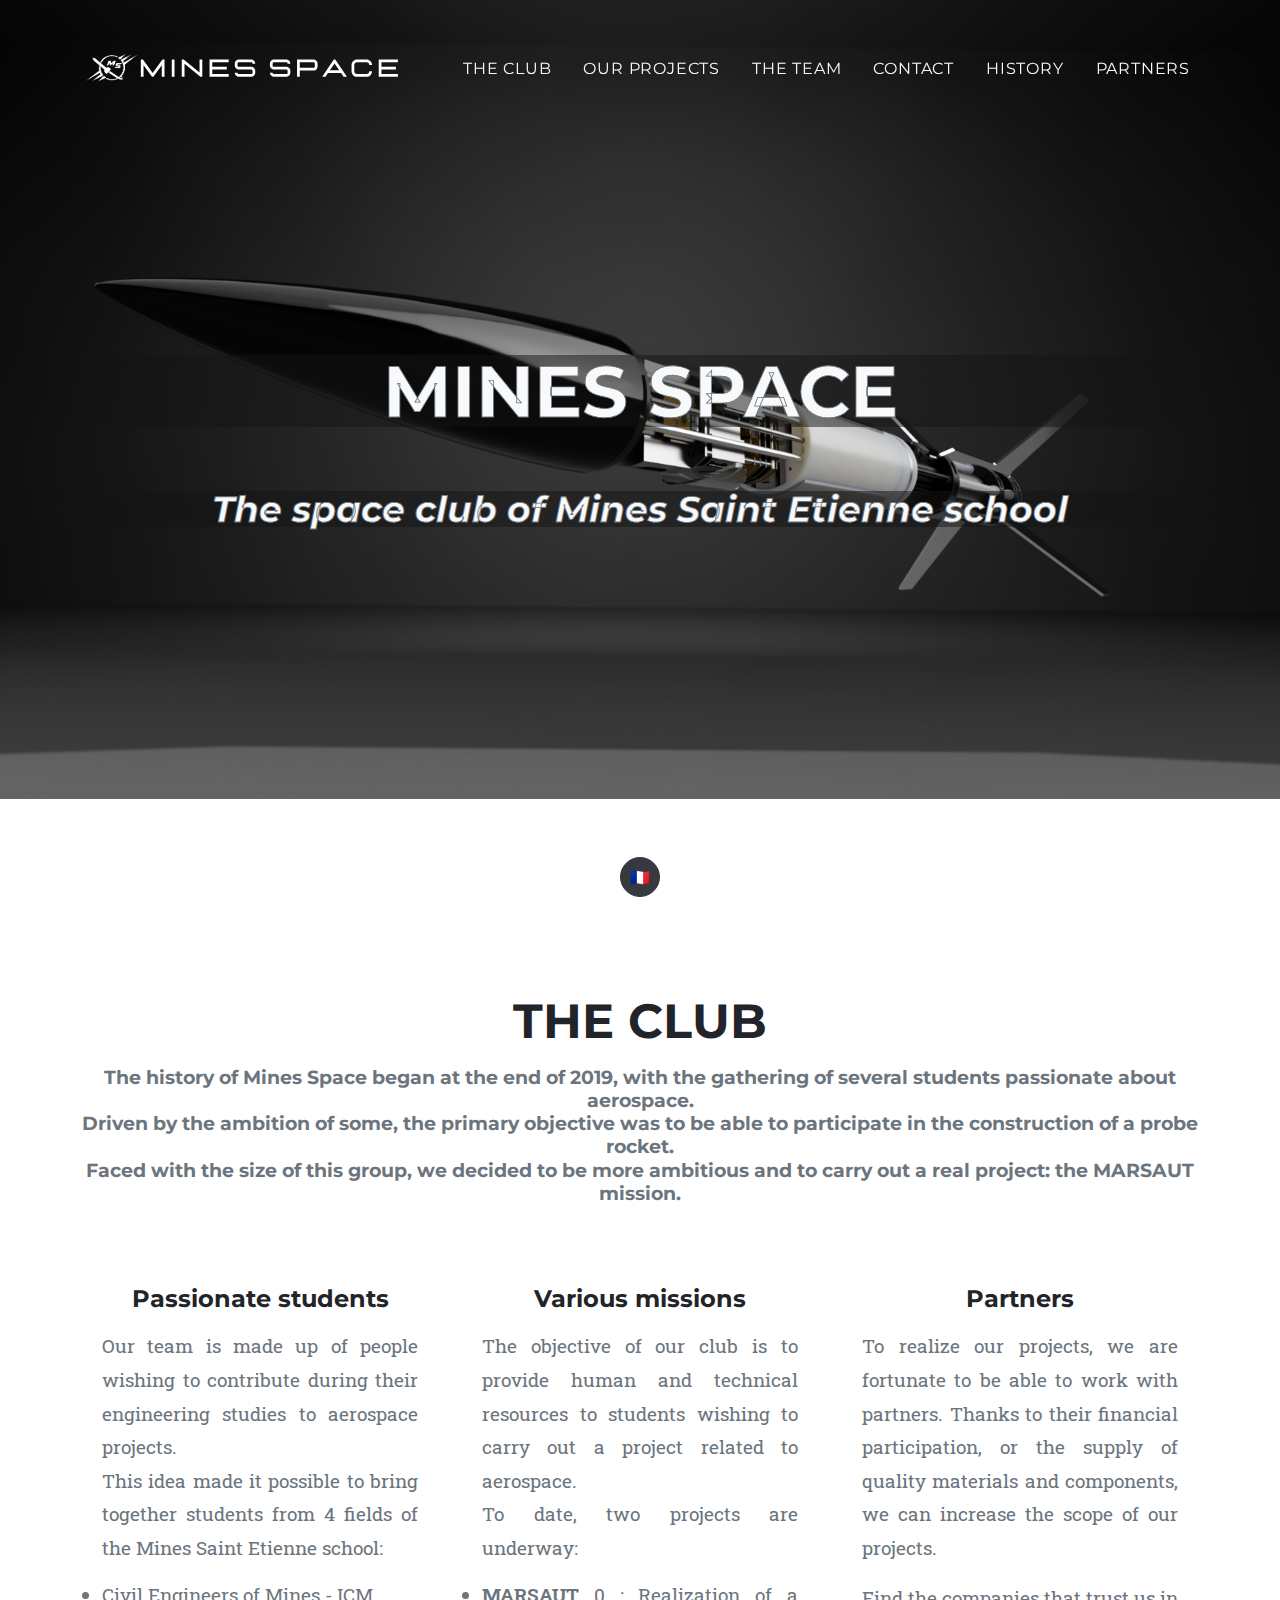
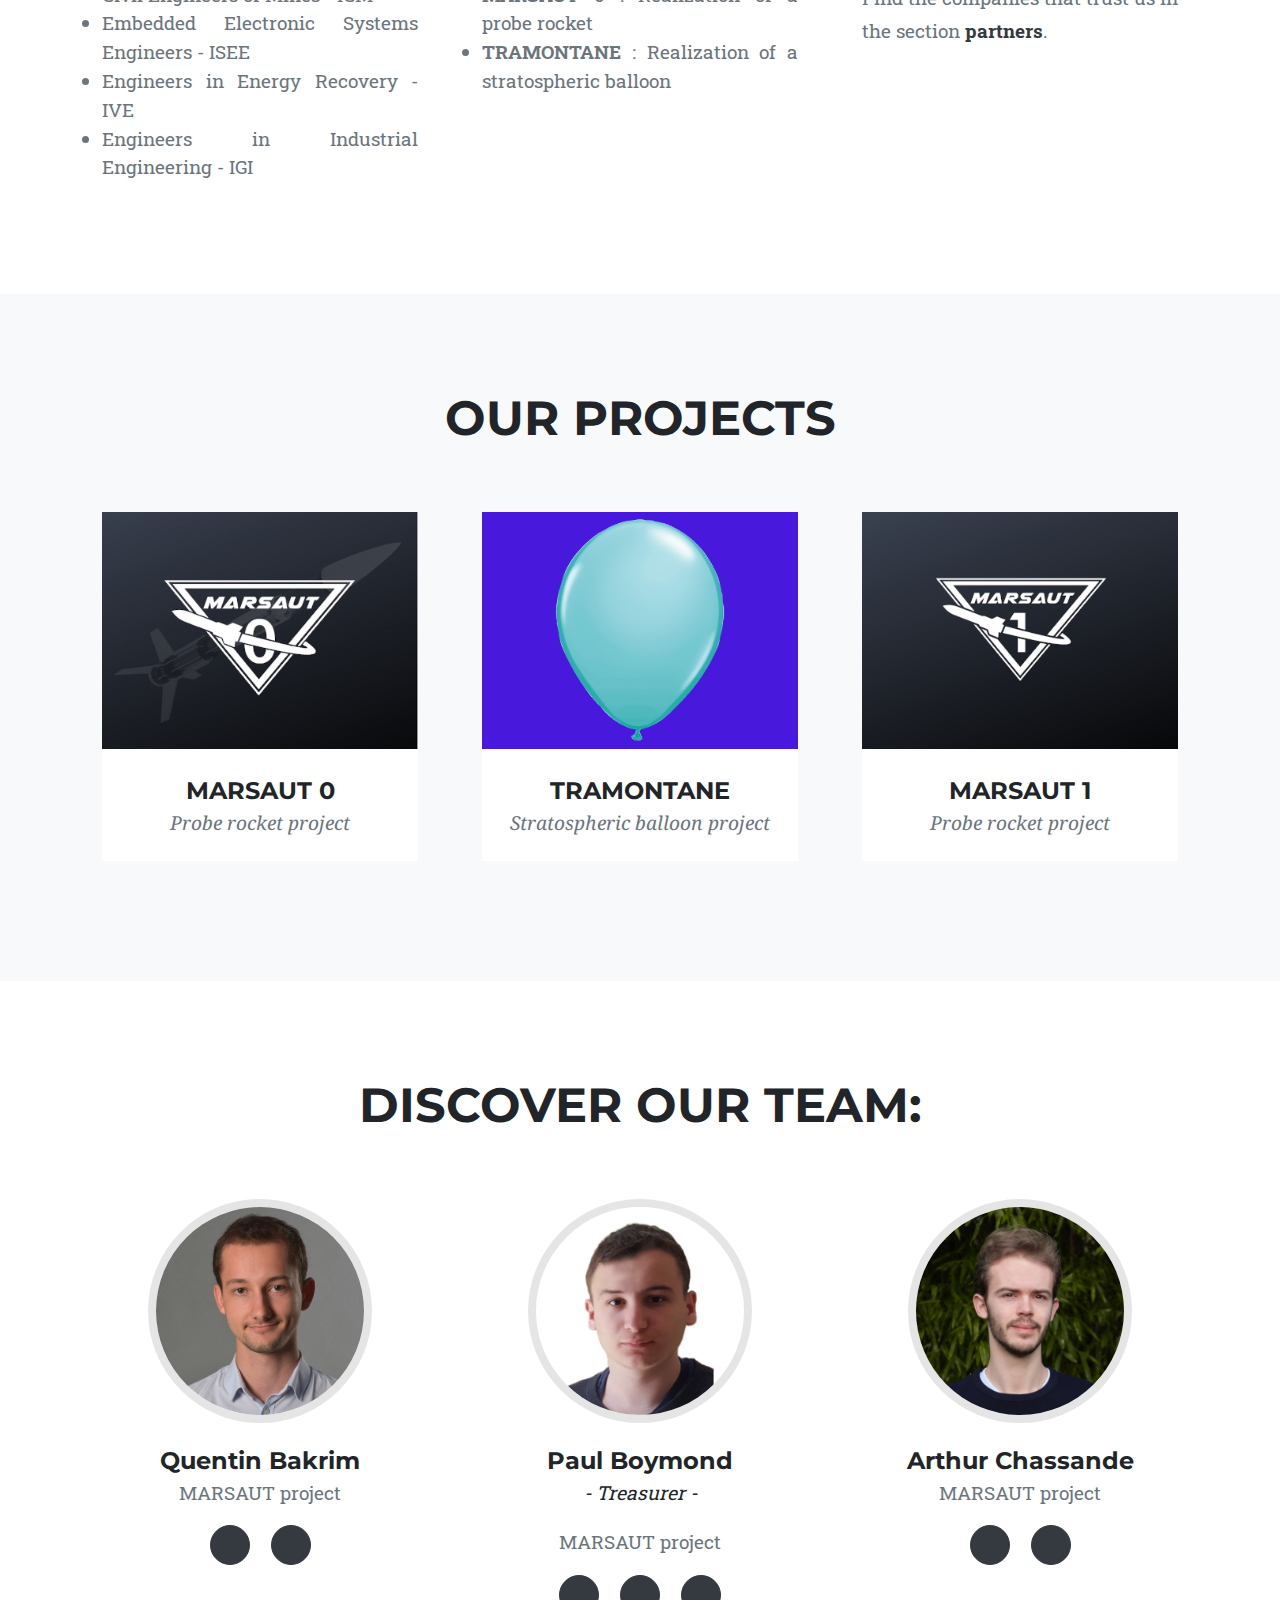
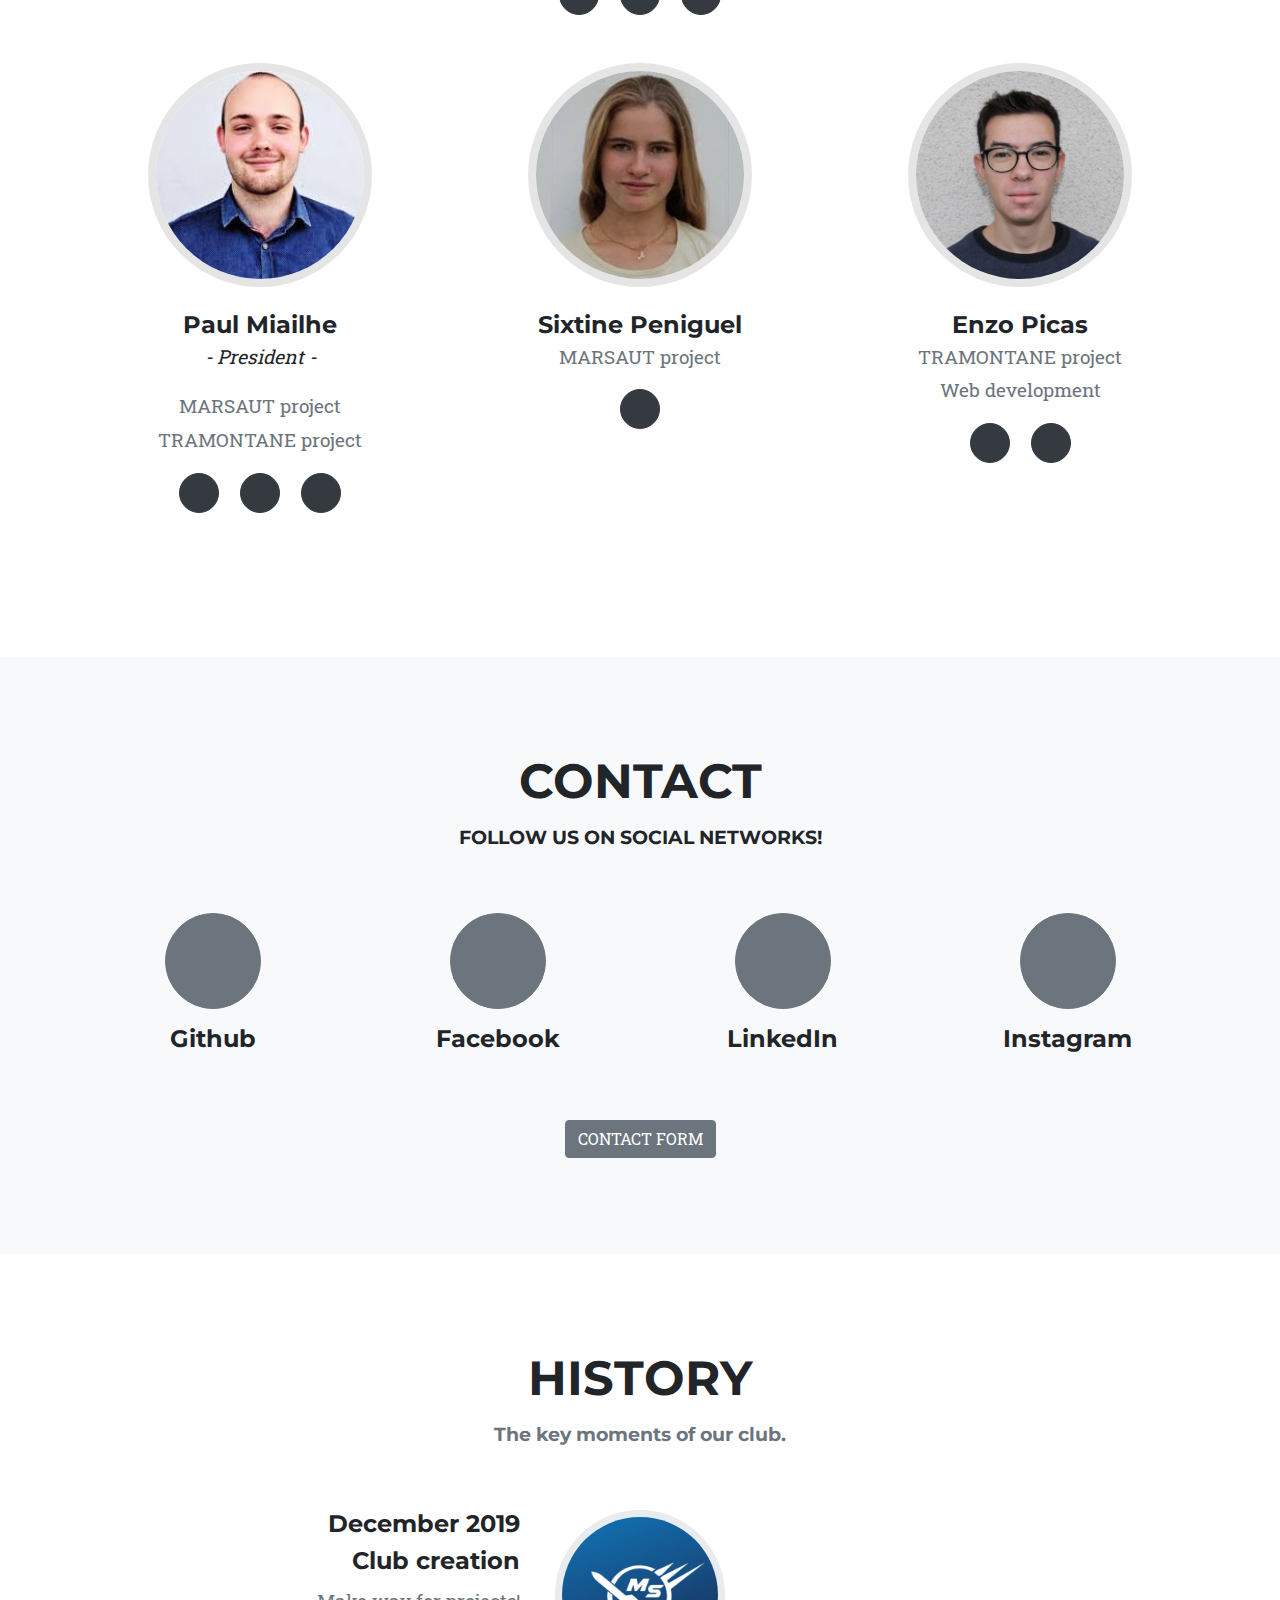
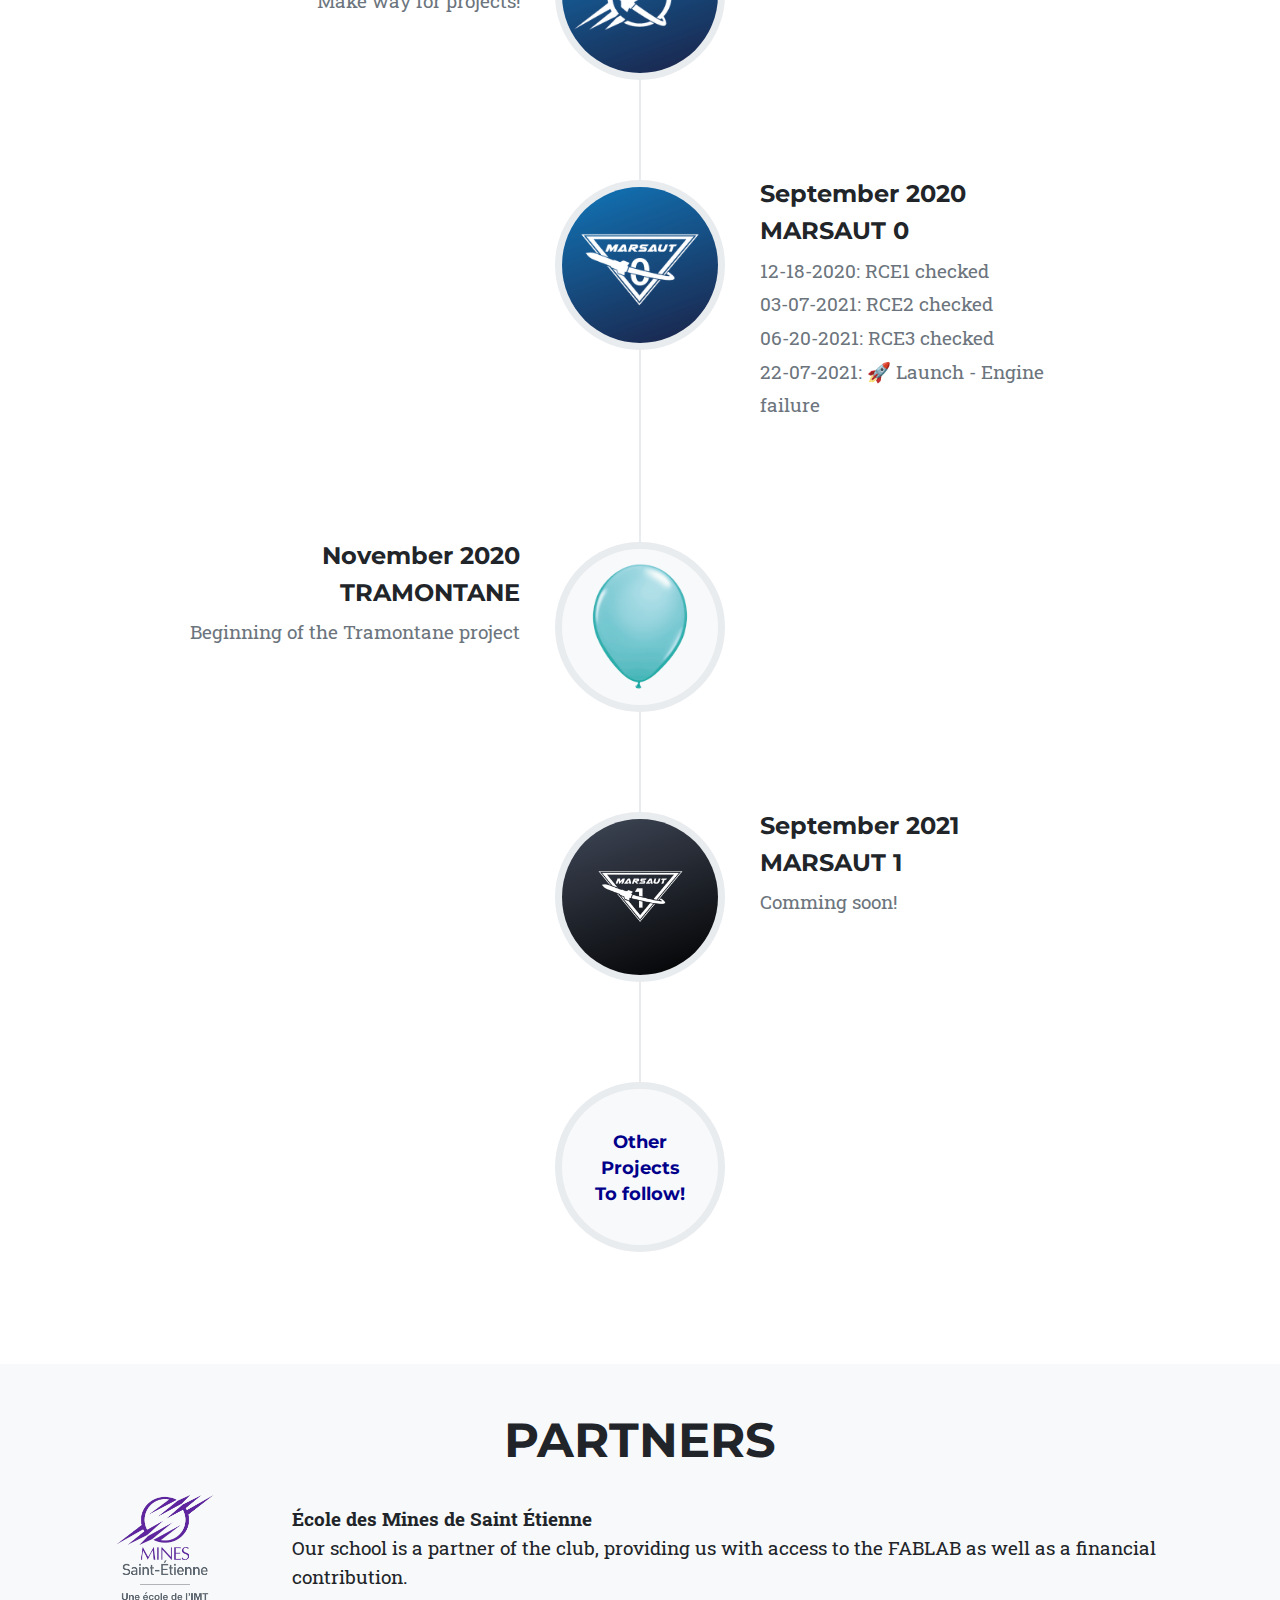
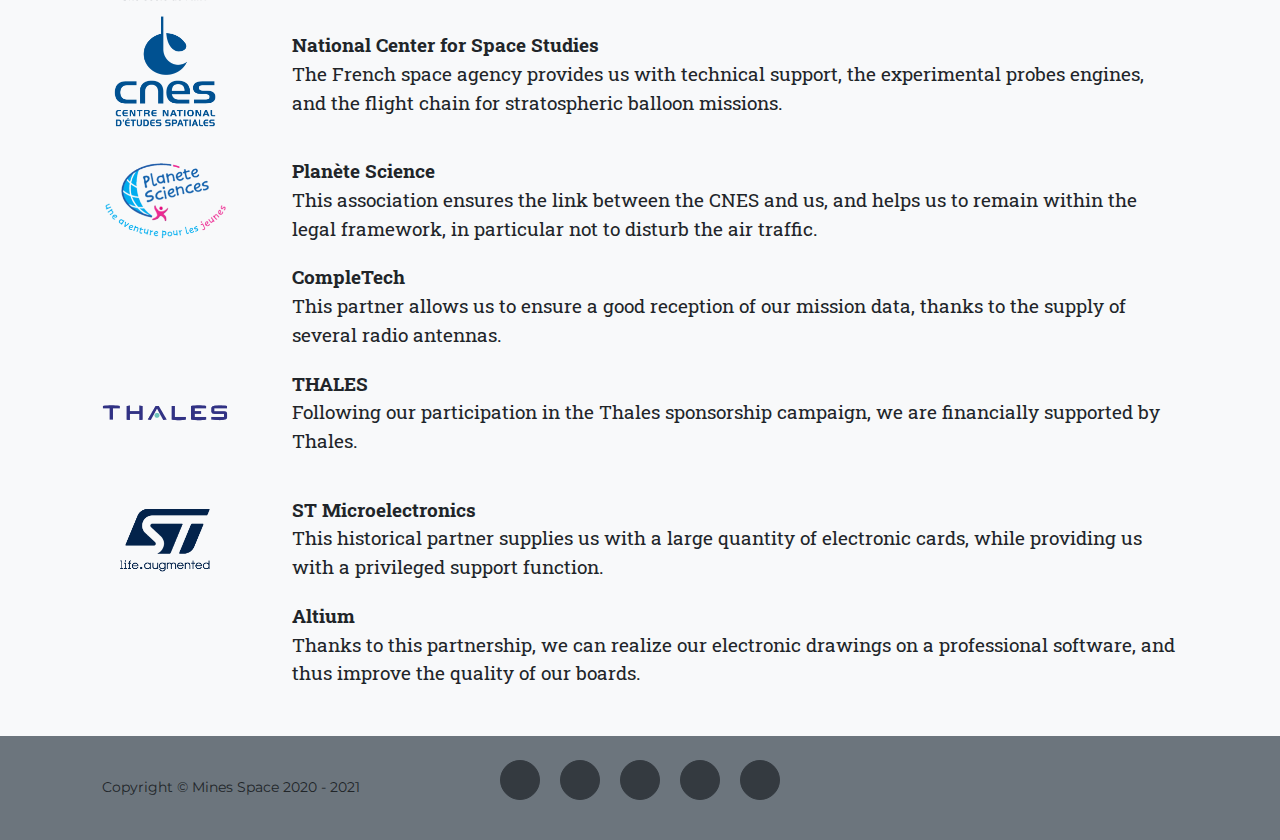
==== en/index.html @ 81c0ecd4 "add ms0 results" ====
<!DOCTYPE html>
<html lang="en">
    <head>
        <meta charset="utf-8" />
        <meta name="viewport" content="width=device-width, initial-scale=1, shrink-to-fit=no" />
        <meta name="description" content="Mines Space - The space club of Mines Saint Etienne school." />
        <meta name="author" content="Mines Space" />
        <meta name="google-site-verification" content="7t-uLKByJ_xhqpCq4-QCEBxVagRk8Dj_m0aSfEMAF_k" />
        <title>Mines Space</title>
        <link rel="icon" type="image/x-icon" href="../assets/img/favicon.ico" />
        <!-- Font Awesome icons (free version)-->
        <script src="https://use.fontawesome.com/releases/v5.15.1/js/all.js" crossorigin="anonymous"></script>
        <!-- Google fonts-->
        <link href="https://fonts.googleapis.com/css?family=Montserrat:400,700" rel="stylesheet" type="text/css" />
        <link href="https://fonts.googleapis.com/css?family=Droid+Serif:400,700,400italic,700italic" rel="stylesheet" type="text/css" />
        <link href="https://fonts.googleapis.com/css?family=Roboto+Slab:400,100,300,700" rel="stylesheet" type="text/css" />
        <!-- Core theme CSS (includes Bootstrap)-->
        <link href="../css/styles.css" rel="stylesheet" />

        <!-- Global site tag (gtag.js) - Google Analytics -->
        <script async src="https://www.googletagmanager.com/gtag/js?id=G-LN1GFX018X"></script>
        <script>
            window.dataLayer = window.dataLayer || [];
            function gtag(){dataLayer.push(arguments);}
            gtag('js', new Date());

            gtag('config', 'G-LN1GFX018X');
        </script>
    </head>
    <body id="index-en">
        <!-- Navigation-->
        <nav class="navbar navbar-expand-lg navbar-dark fixed-top" id="mainNav">
            <div class="container">
                <a class="navbar-brand js-scroll-trigger" href="#index-en"><img src="../assets/img/navbar-logo.svg" alt="" /></a>
                <button class="navbar-toggler navbar-toggler-right" type="button" data-toggle="collapse" data-target="#navbarResponsive" aria-controls="navbarResponsive" aria-expanded="false" aria-label="Toggle navigation">
                    Menu
                    <i class="fas fa-bars ml-1"></i>
                </button>
                <div class="collapse navbar-collapse" id="navbarResponsive">
                    <ul class="navbar-nav text-uppercase ml-auto">
                        <li class="nav-item"><a class="nav-link js-scroll-trigger" href="#club">The club</a></li>
                        <li class="nav-item"><a class="nav-link js-scroll-trigger" href="#portfolio">Our projects</a></li>
                        <li class="nav-item"><a class="nav-link js-scroll-trigger" href="#team">The team</a></li>
                        <li class="nav-item"><a class="nav-link js-scroll-trigger" href="#contact-section">Contact</a></li>
                        <li class="nav-item"><a class="nav-link js-scroll-trigger" href="#history">History</a></li>
                        <li class="nav-item"><a class="nav-link js-scroll-trigger" href="#partner">Partners</a></li>
                    </ul>
                </div>
            </div>
        </nav>
        <!-- Masthead-->
        <header class="masthead">
            <div class="container">
            </br></br></br></br>
                <h1 class="masthead-heading text-uppercase">Mines Space</h1>
                <h2 class="masthead-subheading">The space club of Mines Saint Etienne school</h2>
            </div>
        </header>
        <!-- Swicth language -->
        <div class="container text-muted text-center">
        </br></br>
            <a class="btn btn-dark btn-social mx-2" href="../index.html">🇫🇷</a>
        </div>
        <!-- Club-->
        <section class="page-section" id="club">
            <div class="container">
                <div class="text-center">
                    <h2 class="section-heading text-uppercase">The club</h2>
                    <h3 class="section-subheading text-muted">The history of Mines Space began at the end of 2019, with the gathering of several students passionate about aerospace. </br>Driven by the ambition of some, the primary objective was to be able to participate in the construction of a probe rocket.</br>Faced with the size of this group, we decided to be more ambitious and to carry out a real project: the MARSAUT mission.</h3>
                </div>
                <div class="row text-center">
                    <div class="col-md-4">
                        <span class="fa-stack fa-4x">
                            <i class="fas fa-circle fa-stack-2x text-primary"></i>
                            <i class="fas fa-graduation-cap fa-stack-1x fa-inverse"></i>
                        </span>
                        <h4 class="my-3">Passionate students</h4>
                        <p class="text-muted-justify">
                            Our team is made up of people wishing to contribute during their engineering studies to aerospace projects.</br>This idea made it possible to bring together students from 4 fields of the Mines Saint Etienne school:
                            <li class="text-muted-justify">Civil Engineers of Mines - ICM</li>
                            <li class="text-muted-justify">Embedded Electronic Systems Engineers - ISEE</li>
                            <li class="text-muted-justify">Engineers in Energy Recovery - IVE</li>
                            <li class="text-muted-justify">Engineers in Industrial Engineering - IGI</li>
                        </p>
                    </div>
                    <div class="col-md-4">
                        <span class="fa-stack fa-4x">
                            <i class="fas fa-circle fa-stack-2x text-primary"></i>
                            <i class="fas fa-lightbulb fa-stack-1x fa-inverse"></i>
                        </span>
                        <h4 class="my-3">Various missions</h4>
                        <p class="text-muted-justify">
                            The objective of our club is to provide human and technical resources to students wishing to carry out a project related to aerospace.</br>To date, two projects are underway:
                            <li class="text-muted-justify"><strong>MARSAUT</strong> 0 : Realization of a probe rocket</li>
                            <li class="text-muted-justify"><strong>TRAMONTANE</strong> : Realization of a stratospheric balloon</li>
                        </p>
                    </div>
                    <div class="col-md-4">
                        <span class="fa-stack fa-4x">
                            <i class="fas fa-circle fa-stack-2x text-primary"></i>
                            <i class="fas fa-handshake fa-stack-1x fa-inverse"></i>
                        </span>
                        <h4 class="my-3">Partners</h4>
                        <p class="text-muted-justify">
                            To realize our projects, we are fortunate to be able to work with partners. Thanks to their financial participation, or the supply of quality materials and components, we can increase the scope of our projects. </br>
                        </p>
                        <p class="text-muted-justify">
                            Find the companies that trust us in the section <a href="#partner"><b>partners</b></a>.
                        </p>
                    </div>
                </div>
            </div>
        </section>
        <!-- Portfolio Grid-->
        <section class="page-section bg-light" id="portfolio">
            <div class="container">
                <div class="text-center">
                    <h2 class="section-heading text-uppercase">Our projects</h2>
                    <h3 class="section-subheading text-uppercase"></h3>
                </div>
                <div class="row">
                    <div class="col-lg-4 col-sm-12 mb-4">
                        <div class="portfolio-item">
                            <a class="portfolio-link" data-toggle="modal" href="#project-marsaut">
                                <div class="portfolio-hover">
                                    <div class="portfolio-hover-content"><i class="fas fa-plus fa-3x"></i></div>
                                </div>

                                <div>
                                    <img class="img-fluid" src="../assets/img/portfolio/logo-marsaut.png" alt="" />
                                    <i class="fas fa-info-circle fa-3x top-image"></i>
                                </div>
                            </a>
                            <div class="portfolio-caption">
                                <div class="portfolio-caption-heading">MARSAUT 0</div>
                                <div class="portfolio-caption-subheading text-muted">Probe rocket project</div>
                            </div>
                        </div>
                    </div>
                    <div class="col-lg-4 col-sm-12 mb-4">
                        <div class="portfolio-item">
                            <a class="portfolio-link" data-toggle="modal" href="#project-tramontane">
                                <div class="portfolio-hover">
                                    <div class="portfolio-hover-content"><i class="fas fa-plus fa-3x"></i></div>
                                </div>

                                <div>
                                    <img class="img-fluid" src="../assets/img/portfolio/logo-tramontane.png" alt="" />
                                    <i class="fas fa-info-circle fa-3x top-image"></i>
                                </div>
                            </a>
                            <div class="portfolio-caption">
                                <div class="portfolio-caption-heading">TRAMONTANE</div>
                                <div class="portfolio-caption-subheading text-muted">Stratospheric balloon project</div>
                            </div>
                        </div>
                    </div>
                    <div class="col-lg-4 col-sm-12 mb-4">
                        <div class="portfolio-item">
                            <a class="portfolio-link" data-toggle="modal" href="#project-marsaut1">
                                <div class="portfolio-hover">
                                    <div class="portfolio-hover-content"><i class="fas fa-plus fa-3x"></i></div>
                                </div>

                                <div>
                                    <img class="img-fluid" src="../assets/img/portfolio/logo-marsaut1.png" alt="" />
                                    <i class="fas fa-info-circle fa-3x top-image"></i>
                                </div>
                            </a>
                            <div class="portfolio-caption">
                                <div class="portfolio-caption-heading">MARSAUT 1</div>
                                <div class="portfolio-caption-subheading text-muted">Probe rocket project</div>
                            </div>
                        </div>
                    </div>
                </div>
            </div>
        </section>

        <!-- Team-->
        <section class="page-section" id="team">
            <div class="container">
                <div class="text-center">
                    <h2 class="section-heading text-uppercase">Discover our team:</h2>
                    <h3 class="section-subheading text-uppercase"></h3>
                </div>
                <div class="row">
                    <div class="col-lg-4">
                        <div class="team-member">
                            <img class="mx-auto rounded-circle" src="../assets/img/team/quentin.png" alt="" />
                            <h4>Quentin Bakrim</h4>
                            <p class="text-muted">MARSAUT project</p>
                            <a class="btn btn-dark btn-social mx-2" href="https://github.com/QBKM" target="_blank"><i class="fab fa-github"></i></a>
                            <a class="btn btn-dark btn-social mx-2" href="https://www.linkedin.com/in/quentin-bakrim/" target="_blank"><i class="fab fa-linkedin-in"></i></a>
                        </div>
                    </div>
                    <div class="col-lg-4">
                        <div class="team-member">
                            <img class="mx-auto rounded-circle" src="../assets/img/team/paulb.png" alt="" />
                            <h4>Paul Boymond</h4>
                            <p class="text-mutded">
                                <i>- Treasurer -</i>
                            </p>
                            <p class="text-muted">MARSAUT project</p>
                            <a class="btn btn-dark btn-social mx-2" href="https://github.com/Dev-pab" target="_blank"><i class="fab fa-github"></i></a>
                            <a class="btn btn-dark btn-social mx-2" href="https://grabcad.com/paul.boymond-1" target="_blank"><i class="fas fa-cube"></i></a>
                            <a class="btn btn-dark btn-social mx-2" href="https://www.linkedin.com/in/paul-boymond-a4a701195/" target="_blank"><i class="fab fa-linkedin-in"></i></a>
                        </div>
                    </div>
                    <div class="col-lg-4">
                        <div class="team-member">
                            <img class="mx-auto rounded-circle" src="../assets/img/team/arthur.png" alt="" />
                            <h4>Arthur Chassande</h4>
                            <p class="text-muted">MARSAUT project</p>
                            <a class="btn btn-dark btn-social mx-2" href="https://github.com/ArthurCHASSANDE" target="_blank"><i class="fab fa-github"></i></a>
                            <a class="btn btn-dark btn-social mx-2" href="https://www.linkedin.com/in/arthur-chassande-a1a009173/" target="_blank"><i class="fab fa-linkedin-in"></i></a>
                        </div>
                    </div>
                    <div class="col-lg-4">
                        <div class="team-member">
                            <img class="mx-auto rounded-circle" src="../assets/img/team/paulm.png" alt="" />
                            <h4>Paul Miailhe</h4>
                            <p class="text-mutded">
                                <i>- President -</i>
                            </p>
                            <p class="text-muted">MARSAUT project</br>TRAMONTANE project</p>
                            <a class="btn btn-dark btn-social mx-2" href="https://github.com/axpaul" target="_blank"><i class="fab fa-github"></i></a>
                            <a class="btn btn-dark btn-social mx-2" href="https://grabcad.com/paul.miailhe-1" target="_blank"><i class="fas fa-cube"></i></a>
                            <a class="btn btn-dark btn-social mx-2" href="https://www.linkedin.com/in/paul-miailhe-741272156/" target="_blank"><i class="fab fa-linkedin-in"></i></a>
                        </div>
                    </div>
                    <div class="col-lg-4">
                        <div class="team-member">
                            <img class="mx-auto rounded-circle" src="../assets/img/team/sixtine.png" alt="" />
                            <h4>Sixtine Peniguel</h4>
                            <p class="text-muted">MARSAUT project</p>
                            <a class="btn btn-dark btn-social mx-2" href="https://www.linkedin.com/in/sixtine-peniguel-b60452170/" target="_blank"><i class="fab fa-linkedin-in"></i></a>
                        </div>
                    </div>
                    <div class="col-lg-4">
                        <div class="team-member">
                            <img class="mx-auto rounded-circle" src="../assets/img/team/enzo.png" alt="" />
                            <h4>Enzo Picas</h4>
                            <p class="text-muted">TRAMONTANE project</br>Web development</p>
                            <a class="btn btn-dark btn-social mx-2" href="https://github.com/enzopicas" target="_blank"><i class="fab fa-github"></i></a>
                            <a class="btn btn-dark btn-social mx-2" href="https://www.linkedin.com/in/enzo-picas/" target="_blank"><i class="fab fa-linkedin-in"></i></a>
                        </div>
                    </div>
                </div>
            </div>
        </section>

        <!-- Contact-->
        <section class="page-section bg-light" id="contact-section">
            <div class="container">
                <div class="text-center">
                    <h2 class="section-heading text-uppercase">Contact</h2>
                    <h3 class="section-subheading text-uppercase">Follow us on social networks!</h3>
                </div>

                <div class="row text-center">
                    <div class="col-md-3">
                        <a class="btn btn-primary btn-social-body" href="https://github.com/MinesSpace" target="_blank"><i class="fab fa-github"></i></a>
                        <h4 class="my-3">Github</h4>
                    </div>
                    <div class="col-md-3">
                        <a class="btn btn-primary btn-social-body" href="https://www.facebook.com/MinesSpace" target="_blank"><i class="fab fa-facebook-f"></i></a>
                        <h4 class="my-3">Facebook</h4>
                    </div>
                    <div class="col-md-3">
                        <a class="btn btn-primary btn-social-body" href="https://www.linkedin.com/company/mines-space/" target="_blank"><i class="fab fa-linkedin-in"></i></a>
                        <h4 class="my-3">LinkedIn</h4>
                    </div>
                    <div class="col-md-3">
                        <a class="btn btn-primary btn-social-body" href="https://www.instagram.com/mines_space/" target="_blank"><i class="fab fa-instagram"></i></a>
                        <h4 class="my-3">Instagram</h4>
                    </div>
                </div>

                <p></br></p>

                <div class="row text-center">
                    <div class="col-md-12">
                        <a class="btn btn-primary btn-x1 text-uppercase" href="contact.html">Contact form</a>
                    </div>
                </div>
            </div>
        </section>

        <!-- About-->
        <section class="page-section" id="history">
            <div class="container">
                <div class="text-center">
                    <h2 class="section-heading text-uppercase">History</h2>
                    <h3 class="section-subheading text-muted">The key moments of our club.</h3>
                </div>
                <ul class="timeline">
                    <li>
                        <div class="timeline-image"><img class="rounded-circle img-fluid" src="../assets/img/about/1.png" alt="" /></div>
                        <div class="timeline-panel">
                            <div class="timeline-heading">
                                <h4>December 2019</h4>
                                <h4 class="subheading">Club creation</h4>
                            </div>
                            <div class="timeline-body"><p class="text-muted">Make way for projects!</p></div>
                        </div>
                    </li>
                    <li class="timeline-inverted">
                        <div class="timeline-image"><img class="rounded-circle img-fluid" src="../assets/img/about/2.png" alt="" /></div>
                        <div class="timeline-panel">
                            <div class="timeline-heading">
                                <h4>September 2020</h4>
                                <h4 class="subheading">MARSAUT 0</h4>
                            </div>
                            <div class="timeline-body">
                                <p class="text-muted">
                                    12-18-2020: RCE1 checked</br>
                                    03-07-2021: RCE2 checked</br>
                                    06-20-2021: RCE3 checked</br>
                                    22-07-2021: 🚀 Launch - Engine failure
                                </p>
                            </div>
                        </div>
                    </li>
                    <li>
                        <div class="timeline-image"><img class="rounded-circle img-fluid" src="../assets/img/about/3.png" alt="" /></div>
                        <div class="timeline-panel">
                            <div class="timeline-heading">
                                <h4>November 2020</h4>
                                <h4 class="subheading">TRAMONTANE</h4>
                            </div>
                            <div class="timeline-body"><p class="text-muted">Beginning of the Tramontane project</p></div>
                        </div>
                    </li>
                    <li class="timeline-inverted">
                        <div class="timeline-image"><img class="rounded-circle img-fluid" src="../assets/img/about/4.png" alt="" /></div>
                        <div class="timeline-panel">
                            <div class="timeline-heading">
                                <h4>September 2021</h4>
                                <h4 class="subheading">MARSAUT 1</h4>
                                <p class="text-muted">
                                    Comming soon!
                                </p>
                            </div>
                            <div class="timeline-body">
                                <p class="text-muted">
                                </p>
                            </div>
                        </div>
                    </li>
                    <li class="timeline-inverted">
                        <div class="timeline-image">
                            <h4 style="color:darkblue">
                                Other
                                <br />
                                Projects
                                <br />
                                To follow!
                            </h4>
                        </div>
                    </li>
                </ul>
            </div>
        </section>

        <!-- Clients-->
        <div class="page-section py-5 bg-light" id=partner>
            <div class="container">
                <div class="text-center">
                    <h2 class="section-heading text-uppercase">Partners</h2>
                </div>

                <div class="row align-items-center">
                    <div class="col-md-2 col-sm-12">
                        <a href="https://www.mines-stetienne.fr/" target="_blank"><img class="img-fluid d-block mx-auto" src="../assets/img/logos/emse.png" alt="" /></a>
                    </div>
                    <div class="col-md-10 col-sm-2">
                        <b>École des Mines de Saint Étienne</b></br>
                        Our school is a partner of the club, providing us with access to the FABLAB as well as a financial contribution.
                    </div>
                </div>

                <div class="row align-items-center">
                    <div class="col-md-2 col-sm-12">
                        <a href="https://cnes.fr/en/" target="_blank"><img class="img-fluid d-block mx-auto" src="../assets/img/logos/cnes.png" alt="" /></a>
                    </div>
                    <div class="col-md-10 col-sm-2">
                        <b>National Center for Space Studies</b></br>
                        The French space agency provides us with technical support, the experimental probes engines, and the flight chain for stratospheric balloon missions.
                    </div>
                </div>

                <div class="row align-items-center">
                    <div class="col-md-2 col-sm-12">
                        <a href="https://www.planete-sciences.org/espace/" target="_blank"><img class="img-fluid d-block mx-auto" src="../assets/img/logos/planete-science.png" alt="" /></a>
                    </div>
                    <div class="col-md-10 col-sm-2">
                        <b>Planète Science</b></br>
                        This association ensures the link between the CNES and us, and helps us to remain within the legal framework, in particular not to disturb the air traffic.
                    </div>
                </div>

                <div class="row align-items-center">
                    <div class="col-md-2 col-sm-12">
                        <a href="https://completech.fi/" target="_blank"><img class="img-fluid d-block mx-auto" src="../assets/img/logos/completech.png" alt="" /></a>
                    </div>
                    <div class="col-md-10 col-sm-2">
                        <b>CompleTech</b></br>
                        This partner allows us to ensure a good reception of our mission data, thanks to the supply of several radio antennas.
                    </div>
                </div>

                <div class="row align-items-center">
                    <div class="col-md-2 col-sm-12">
                        <a href="https://www.thalesgroup.com/en" target="_blank"><img class="img-fluid d-block mx-auto" src="../assets/img/logos/thales.png" alt="" /></a>
                    </div>
                    <div class="col-md-10 col-sm-2">
                        <b>THALES</b></br>
                        Following our participation in the Thales sponsorship campaign, we are financially supported by Thales.
                    </div>
                </div>

                <div class="row align-items-center">
                    <div class="col-md-2 col-sm-12">
                        <a href="https://www.st.com/content/st_com/en.html" target="_blank"><img class="img-fluid d-block mx-auto" src="../assets/img/logos/st.png" alt="" /></a>
                    </div>
                    <div class="col-md-10 col-sm-2">
                        <b>ST Microelectronics</b></br>
                        This historical partner supplies us with a large quantity of electronic cards, while providing us with a privileged support function.
                    </div>
                </div>

                <div class="row align-items-center">
                    <div class="col-md-2 col-sm-12">
                        <a href="https://www.altium.com/en" target="_blank"><img class="img-fluid d-block mx-auto" src="../assets/img/logos/altium.png" alt="" /></a>
                    </div>
                    <div class="col-md-10 col-sm-2">
                        <b>Altium</b></br>
                        Thanks to this partnership, we can realize our electronic drawings on a professional software, and thus improve the quality of our boards.
                    </div>
                </div>

            </div>
        </div>

        <!-- Footer-->
        <footer class="footer py-4 bg-secondary">
            <div class="container">
                <div class="row align-items-center">
                    <div class="col-lg-4 text-lg-left">Copyright © Mines Space 2020 - 2021</div>
                    <div class="col-lg-4 my-3 my-lg-0">
                        <ul class="list-inline">
                            <li>
                                <a class="btn btn-dark btn-social mx-2" href="https://github.com/MinesSpace" target="_blank"><i class="fab fa-github"></i></a>
                                <a class="btn btn-dark btn-social mx-2" href="https://www.facebook.com/MinesSpace" target="_blank"><i class="fab fa-facebook-f"></i></a>
                                <a class="btn btn-dark btn-social mx-2" href="https://www.linkedin.com/company/mines-space/" target="_blank"><i class="fab fa-linkedin-in"></i></a>
                                <a class="btn btn-dark btn-social mx-2" href="https://www.instagram.com/mines_space/" target="_blank"><i class="fab fa-instagram"></i></a>
                                <a class="btn btn-dark btn-social mx-2" href="contact.html"><i class="fas fa-envelope"></i></a>
                            </li>
                        </ul>
                    </div>
                </div>
            </div>
        </footer>
        <!-- Portfolio Modals-->
        <!-- Modal 1-->
        <div class="portfolio-modal modal fade" id="project-marsaut" tabindex="-1" role="dialog" aria-hidden="true">
            <div class="modal-dialog">
                <div class="modal-content">
                    <div class="close-modal" data-dismiss="modal"><img src="../assets/img/close-icon.svg" alt="Close modal" /></div>
                    <div class="container">
                        <div class="row justify-content-center">
                            <div class="col-lg-8">
                                <div class="modal-body">
                                    <!-- Project Details Go Here-->
                                    <h2 class="text-uppercase">MARSAUT 0</h2>
                                    <p class="item-intro text-muted">Probe rocket project.</p>
                                    <img class="img-fluid d-block mx-auto" src="../assets/img/portfolio/logo-marsaut.png" alt="" />
                                    <p class="text-muted-justify">
                                        For our first student space project, we want to build a single-stage probe rocket, called Marsaut 0. Its role is to allow us to study a monitoring architecture.</br></br>
                                        Through the use of telemetry (Radio - Lora: 868 Mhz), we want to have the ability to obtain in real time, the flight parameters of the rocket thanks to in situ sensors (Trajectory, Sudden effort, Flight events).</br></br>
                                        This study will allow us to validate our entire monitoring system, and thus be able to reuse it on future projects.</br></br>
                                        Our payload is broken down into two parts:
                                        <ul class="text-muted-justify">
                                            <li>A system embedded in the rocket allowing the in situ acquisition of flight data and their transmission by a radio module.</li>
                                            <li>A ground station that can retrieve telemetry and display the various information on a monitor.</li>
                                        </ul>
                                    </p>
                                    <ul class="list-inline text-muted">
                                        <li>Date: September 2020 - June 2021</li>
                                        <li>Members: Quentin B. - Paul B. - Arthur C. - Paul M. - Sixtine P.</li>
                                        <li>Category: Probe rocket</li>
                                    </ul>

                                    <a class="btn btn-primary btn-xl text-uppercase js-scroll-trigger" href="./ms0-result.html" target="_blank">See project page</a>
                                </div>
                            </div>
                        </div>
                    </div>
                </div>
            </div>
        </div>
        <!-- Modal 2-->
        <div class="portfolio-modal modal fade" id="project-tramontane" tabindex="-1" role="dialog" aria-hidden="true">
            <div class="modal-dialog">
                <div class="modal-content">
                    <div class="close-modal" data-dismiss="modal"><img src="../assets/img/close-icon.svg" alt="Close modal" /></div>
                    <div class="container">
                        <div class="row justify-content-center">
                            <div class="col-lg-8">
                                <div class="modal-body">
                                    <!-- Project Details Go Here-->
                                    <h2 class="text-uppercase">TRAMONTANE</h2>
                                    <p class="item-intro text-muted">Stratospheric balloon project.</p>
                                    <img class="img-fluid d-block mx-auto" src="../assets/img/portfolio/logo-tramontane.png" alt="" />
                                    <p class="text-muted-justify">
                                        The Tramontane project, a typical french southerly wind, is a startospheric balloon project.</br>
                                        The objectives of this mission are as follows:
                                        <ul class="text-muted-justify">
                                            <li>Measure meteorological parameters</li>
                                            <li>Transmit data using the LoRa protocol</li>
                                            <li>Receive data on an autonomous ground station and transmit it to a server</li>
                                            <li>Display this data in real time on the Internet</li>
                                        </ul>
                                    </p>
                                    <p class="text-muted-justify">
                                        The data transmission, as well as the ground station, can be reused in the context of future projects of our club.</br>
                                        For this project, we are supported by Planète Science, CNES, and ST Microelectronics which provides us equipment.
                                    </p>
                                    <ul class="list-inline text-muted">
                                        <li>Date: November 2020 - Now</li>
                                        <li>Members: Paul M. - Enzo P.</li>
                                        <li>Category: Stratospheric balloon</li>
                                    </ul>
                                    <button class="btn btn-primary" data-dismiss="modal" type="button">
                                        <i class="fas fa-times mr-1"></i>
                                        Close
                                    </button>
                                </div>
                            </div>
                        </div>
                    </div>
                </div>
            </div>
        </div>
        <!-- Modal 3-->
        <div class="portfolio-modal modal fade" id="project-marsaut1" tabindex="-1" role="dialog" aria-hidden="true">
            <div class="modal-dialog">
                <div class="modal-content">
                    <div class="close-modal" data-dismiss="modal"><img src="../assets/img/close-icon.svg" alt="Close modal" /></div>
                    <div class="container">
                        <div class="row justify-content-center">
                            <div class="col-lg-8">
                                <div class="modal-body">
                                    <!-- Project Details Go Here-->
                                    <h2 class="text-uppercase">MARSAUT 1</h2>
                                    <p class="item-intro text-muted">Probe rocket project.</p>
                                    <img class="img-fluid d-block mx-auto" src="../assets/img/portfolio/logo-marsaut1.png" alt="" />
                                    <p class="text-muted-justify">
                                        Check out the presentation of the new <i>MARSAUT 1</i> mission soon!
                                    </p>
                                    <ul class="list-inline text-muted">
                                        <li>Date: September 2021 - Now</li>
                                        <li>Members: Quentin B. - Melchior B. - Paul B. - Arthur C. - Paul M. - Sixtine P.</li>
                                        <li>Category: Probe rocket</li>
                                    </ul>
                                    <button class="btn btn-primary" data-dismiss="modal" type="button">
                                        <i class="fas fa-times mr-1"></i>
                                        Close
                                    </button>
                                </div>
                            </div>
                        </div>
                    </div>
                </div>
            </div>
        </div>
        <!-- Bootstrap core JS-->
        <script src="https://cdnjs.cloudflare.com/ajax/libs/jquery/3.5.1/jquery.min.js"></script>
        <script src="https://cdn.jsdelivr.net/npm/bootstrap@4.5.3/dist/js/bootstrap.bundle.min.js"></script>
        <!-- Third party plugin JS-->
        <script src="https://cdnjs.cloudflare.com/ajax/libs/jquery-easing/1.4.1/jquery.easing.min.js"></script>
        <!-- Core theme JS-->
        <script src="../js/scripts.js"></script>
    </body>
</html>
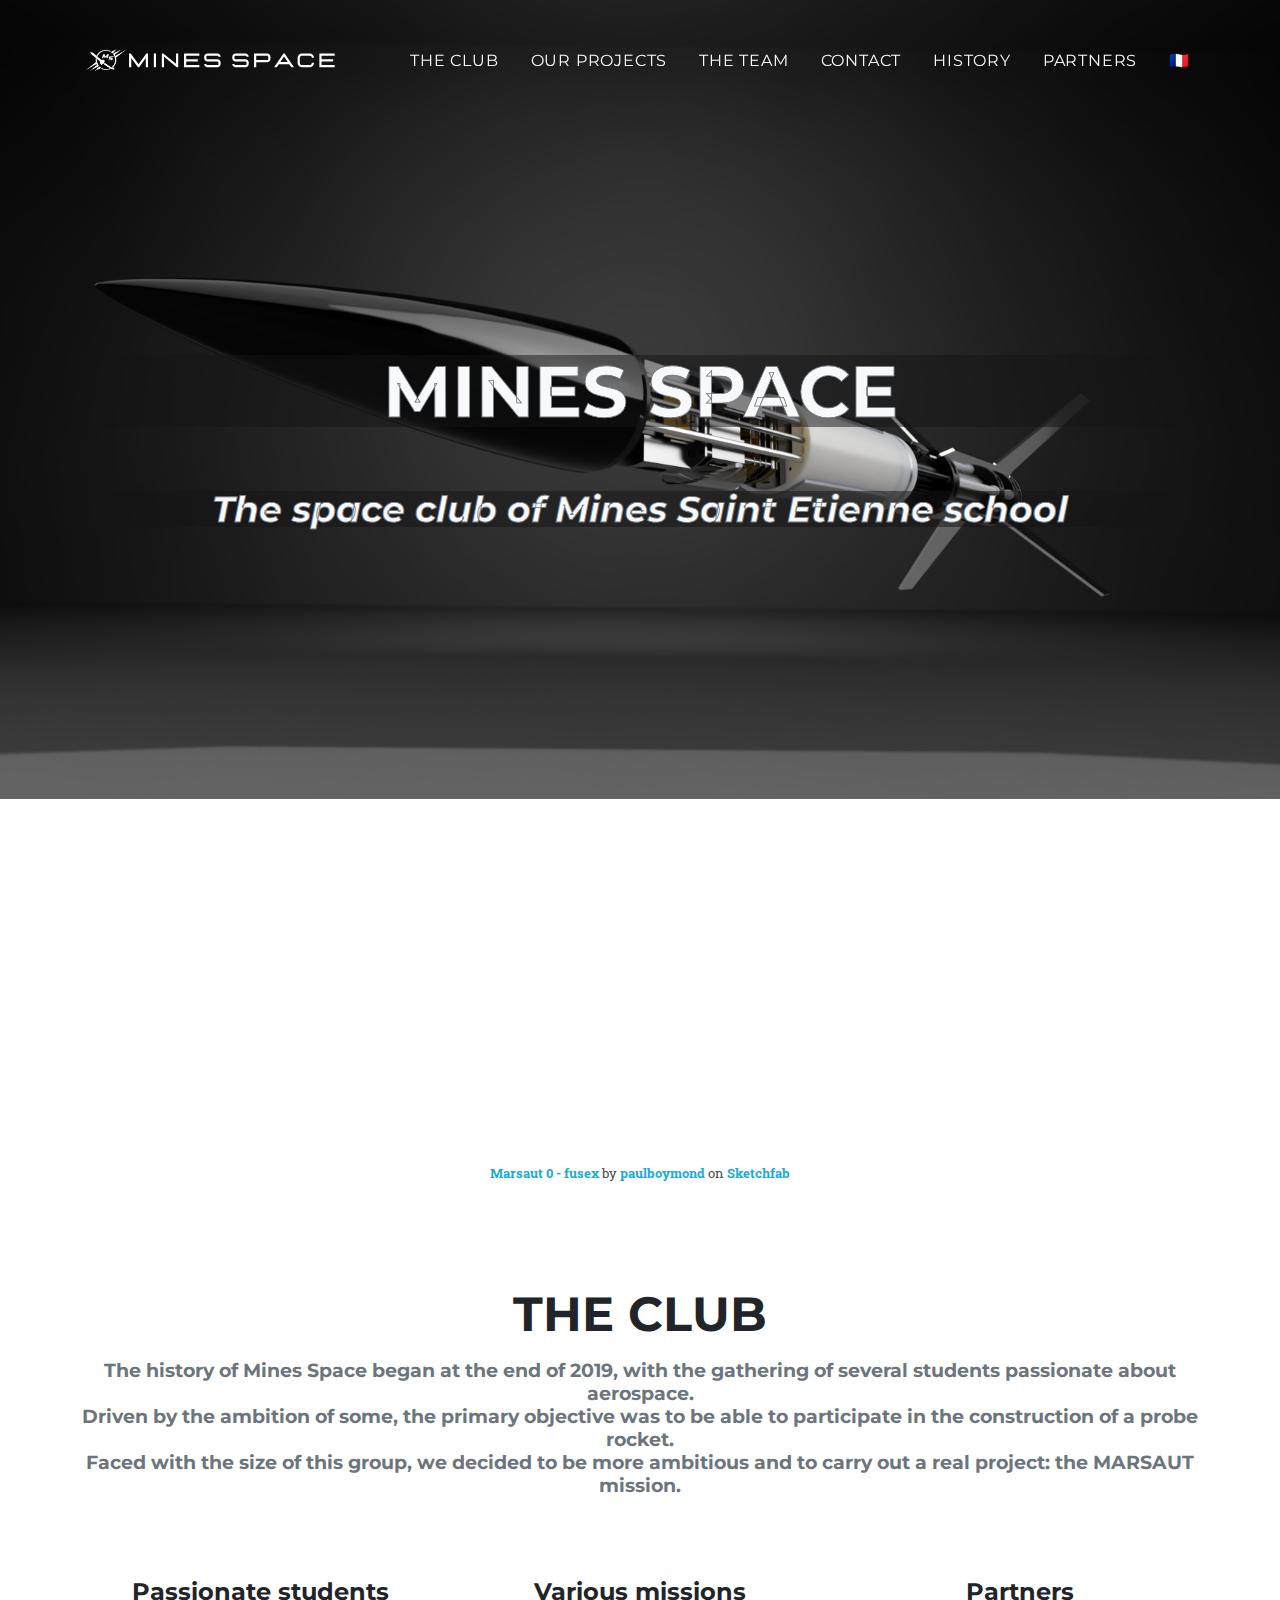
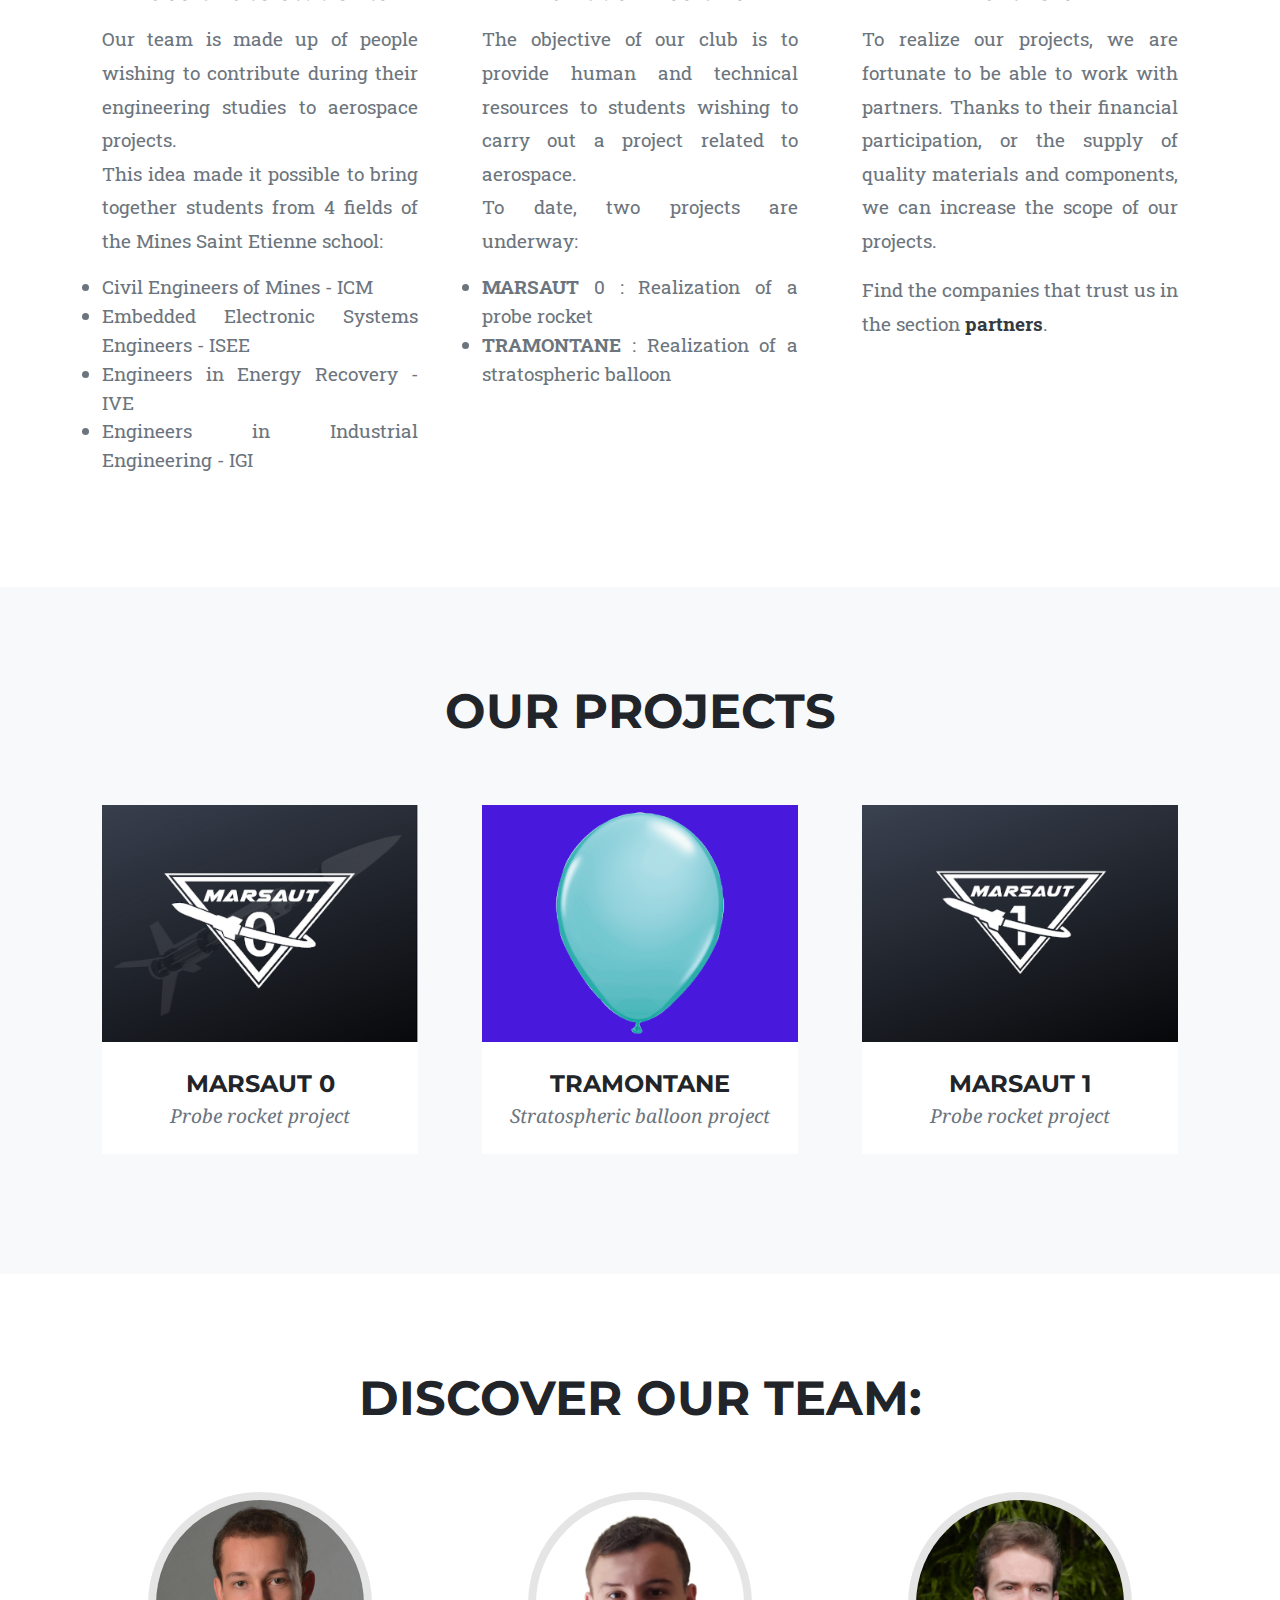
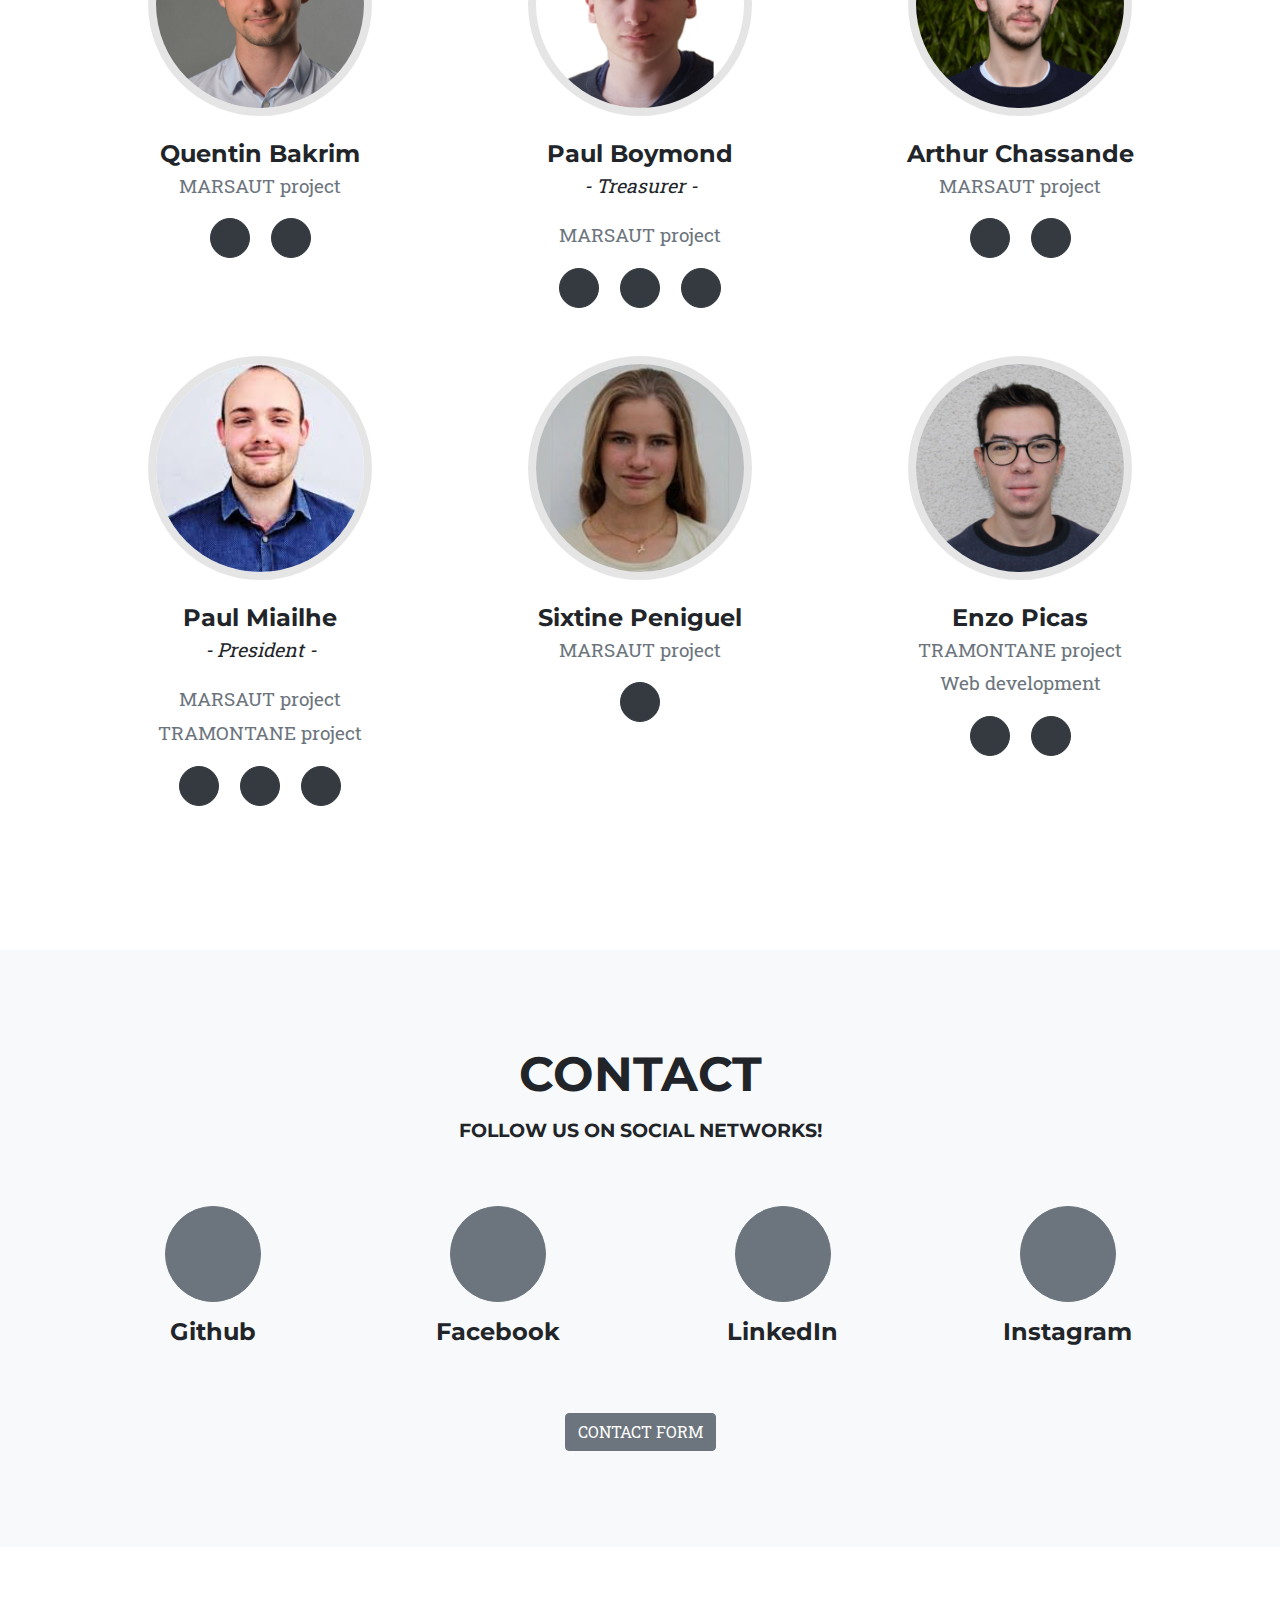
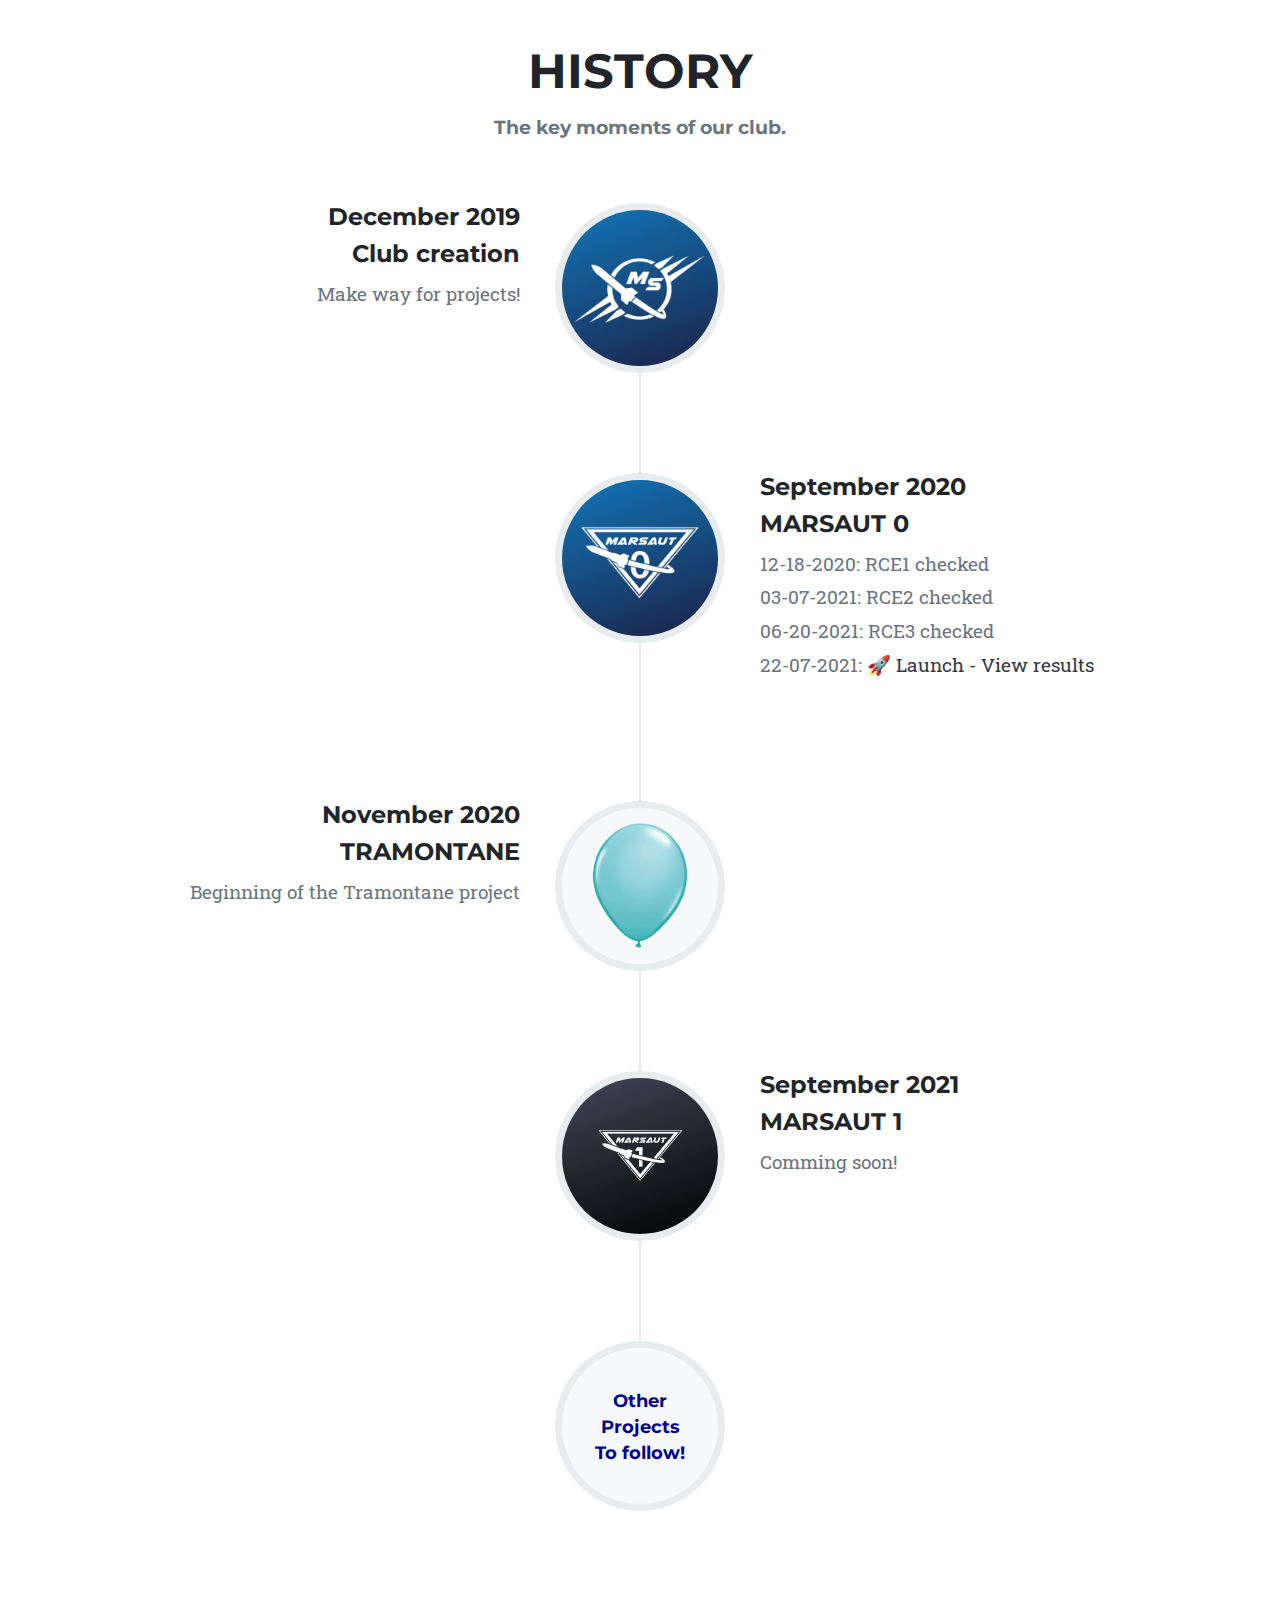
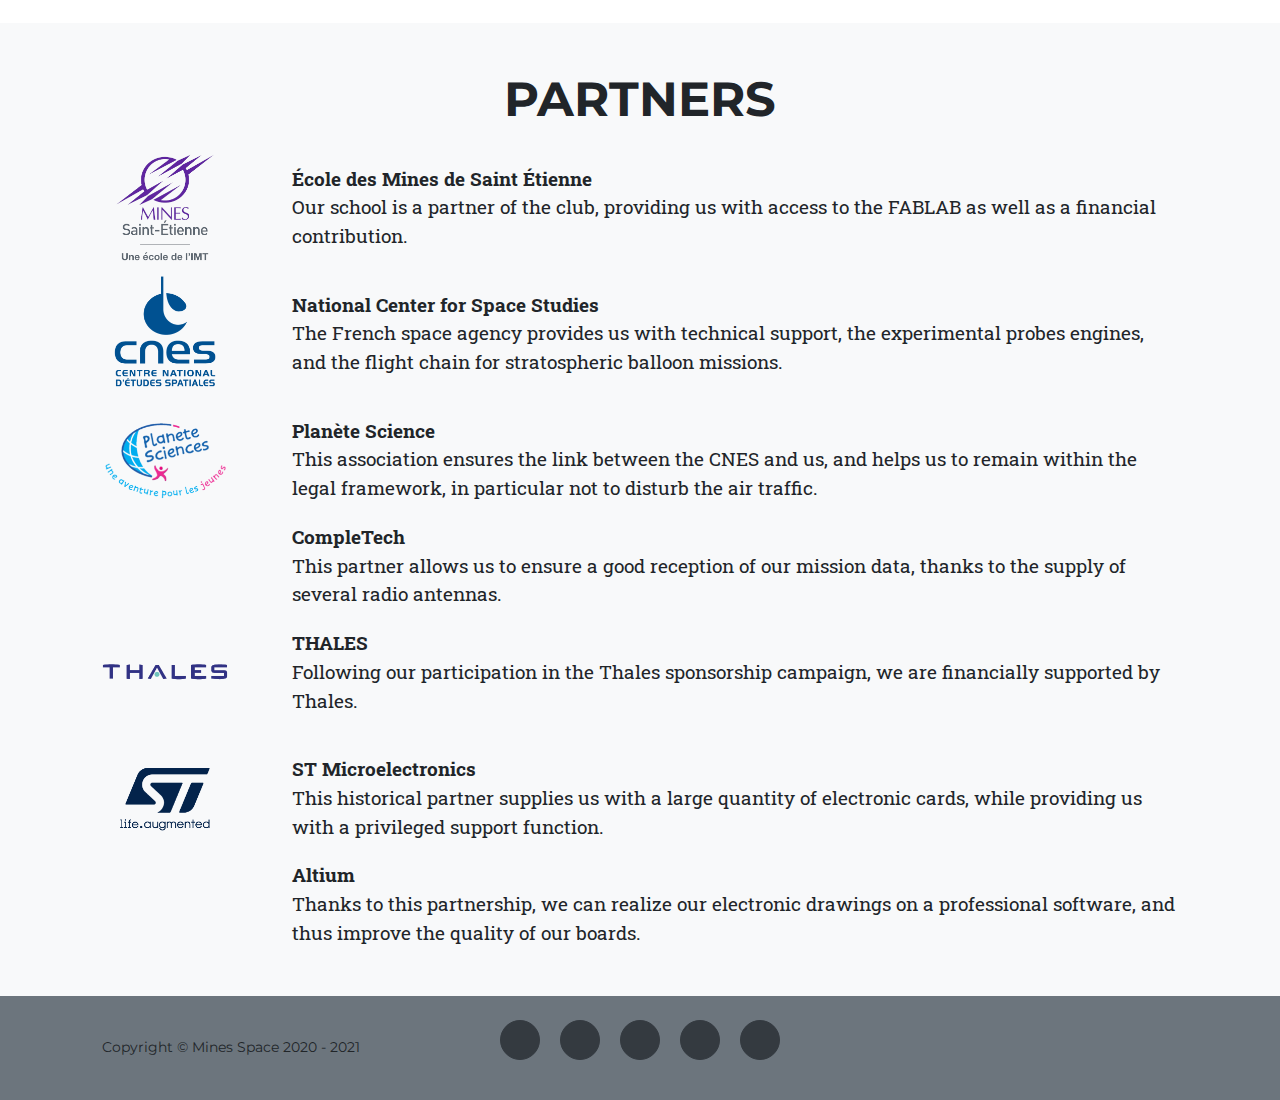
==== commit ec912f90: "add 3d model and switch language button" ====
--- a/en/index.html
+++ b/en/index.html
@@ -44,6 +44,7 @@
                         <li class="nav-item"><a class="nav-link js-scroll-trigger" href="#contact-section">Contact</a></li>
                         <li class="nav-item"><a class="nav-link js-scroll-trigger" href="#history">History</a></li>
                         <li class="nav-item"><a class="nav-link js-scroll-trigger" href="#partner">Partners</a></li>
+                        <li class="nav-item"><a class="nav-link js-scroll-trigger" href="../index.html">🇫🇷</a></li>
                     </ul>
                 </div>
             </div>
@@ -56,11 +57,9 @@
                 <h2 class="masthead-subheading">The space club of Mines Saint Etienne school</h2>
             </div>
         </header>
-        <!-- Swicth language -->
-        <div class="container text-muted text-center">
-        </br></br>
-            <a class="btn btn-dark btn-social mx-2" href="../index.html">🇫🇷</a>
-        </div>
+
+        <div class="sketchfab-embed-wrapper text-center"> <iframe style="min-height: 350px; width:80%;" title="Marsaut 0 - fusex" frameborder="0" allowfullscreen mozallowfullscreen="true" webkitallowfullscreen="true" allow="autoplay; fullscreen; xr-spatial-tracking" xr-spatial-tracking execution-while-out-of-viewport execution-while-not-rendered web-share src="https://sketchfab.com/models/7a6c3129f2d44891bfc92a4b15ab961e/embed"> </iframe> <p style="font-size: 13px; font-weight: normal; margin: 5px; color: #4A4A4A;"> <a href="https://sketchfab.com/3d-models/marsaut-0-fusex-7a6c3129f2d44891bfc92a4b15ab961e?utm_medium=embed&utm_campaign=share-popup&utm_content=7a6c3129f2d44891bfc92a4b15ab961e" target="_blank" style="font-weight: bold; color: #1CAAD9;"> Marsaut 0 - fusex </a> by <a href="https://sketchfab.com/paulboymond?utm_medium=embed&utm_campaign=share-popup&utm_content=7a6c3129f2d44891bfc92a4b15ab961e" target="_blank" style="font-weight: bold; color: #1CAAD9;"> paulboymond </a> on <a href="https://sketchfab.com?utm_medium=embed&utm_campaign=share-popup&utm_content=7a6c3129f2d44891bfc92a4b15ab961e" target="_blank" style="font-weight: bold; color: #1CAAD9;">Sketchfab</a></p></div>
+
         <!-- Club-->
         <section class="page-section" id="club">
             <div class="container">
@@ -317,7 +316,7 @@
                                     12-18-2020: RCE1 checked</br>
                                     03-07-2021: RCE2 checked</br>
                                     06-20-2021: RCE3 checked</br>
-                                    22-07-2021: 🚀 Launch - Engine failure
+                                    22-07-2021: <a href="ms0-result.html">🚀 Launch - View results</a>
                                 </p>
                             </div>
                         </div>
@@ -556,9 +555,21 @@
                                     <h2 class="text-uppercase">MARSAUT 1</h2>
                                     <p class="item-intro text-muted">Probe rocket project.</p>
                                     <img class="img-fluid d-block mx-auto" src="../assets/img/portfolio/logo-marsaut1.png" alt="" />
+
                                     <p class="text-muted-justify">
-                                        Check out the presentation of the new <i>MARSAUT 1</i> mission soon!
+                                        <b>This new mission consists of two parts, a powerful launcher capable of carrying a 3kg payload to an altitude of 2000m, and an autonomous demonstrator capable of landing at a given position.</b>
                                     </p>
+
+                                    <h3 class="text-uppercase">Launcher</h3>
+                                    <p class="text-muted-justify">
+                                        The launcher is an improved and enlarged version of our first rocket, MS0. It takes again the great bases of this first project, like the supporting lattice, the aluminium skin... Several points have nevertheless evolved in order to facilitate the assembly of the rocket as well as its use. For example the fact of drawing the rocket in ramp and not in cage. We also change from a pro54 to a pro75 motor, decisions motivated by the increase of the MS1 size: 180cm high for 120mm diameter and a 12kg weight. In the same way, the rocket makes its descent under a conventional round parachute.
+                                    </p>
+
+                                    <h3 class="text-uppercase">Payload</h3>
+                                    <p class="text-muted-justify">
+                                        The payload of MS1, which is also the experiment of this project is a 'drone' embarked in the launcher and deployed at apogee. Its objective once released is to carry out a controlled fall and to brake to land at a point planned in advance. The particularity of this system is that it wishes to reproduce the way a rocket with a liquid propellant would land: the thrust vector. For technical reasons, we chose to use an electric turbine providing all the thrust vector and 4 fins directing the flow and allowing to stabilize and control the drone.
+                                    </p>
+
                                     <ul class="list-inline text-muted">
                                         <li>Date: September 2021 - Now</li>
                                         <li>Members: Quentin B. - Melchior B. - Paul B. - Arthur C. - Paul M. - Sixtine P.</li>
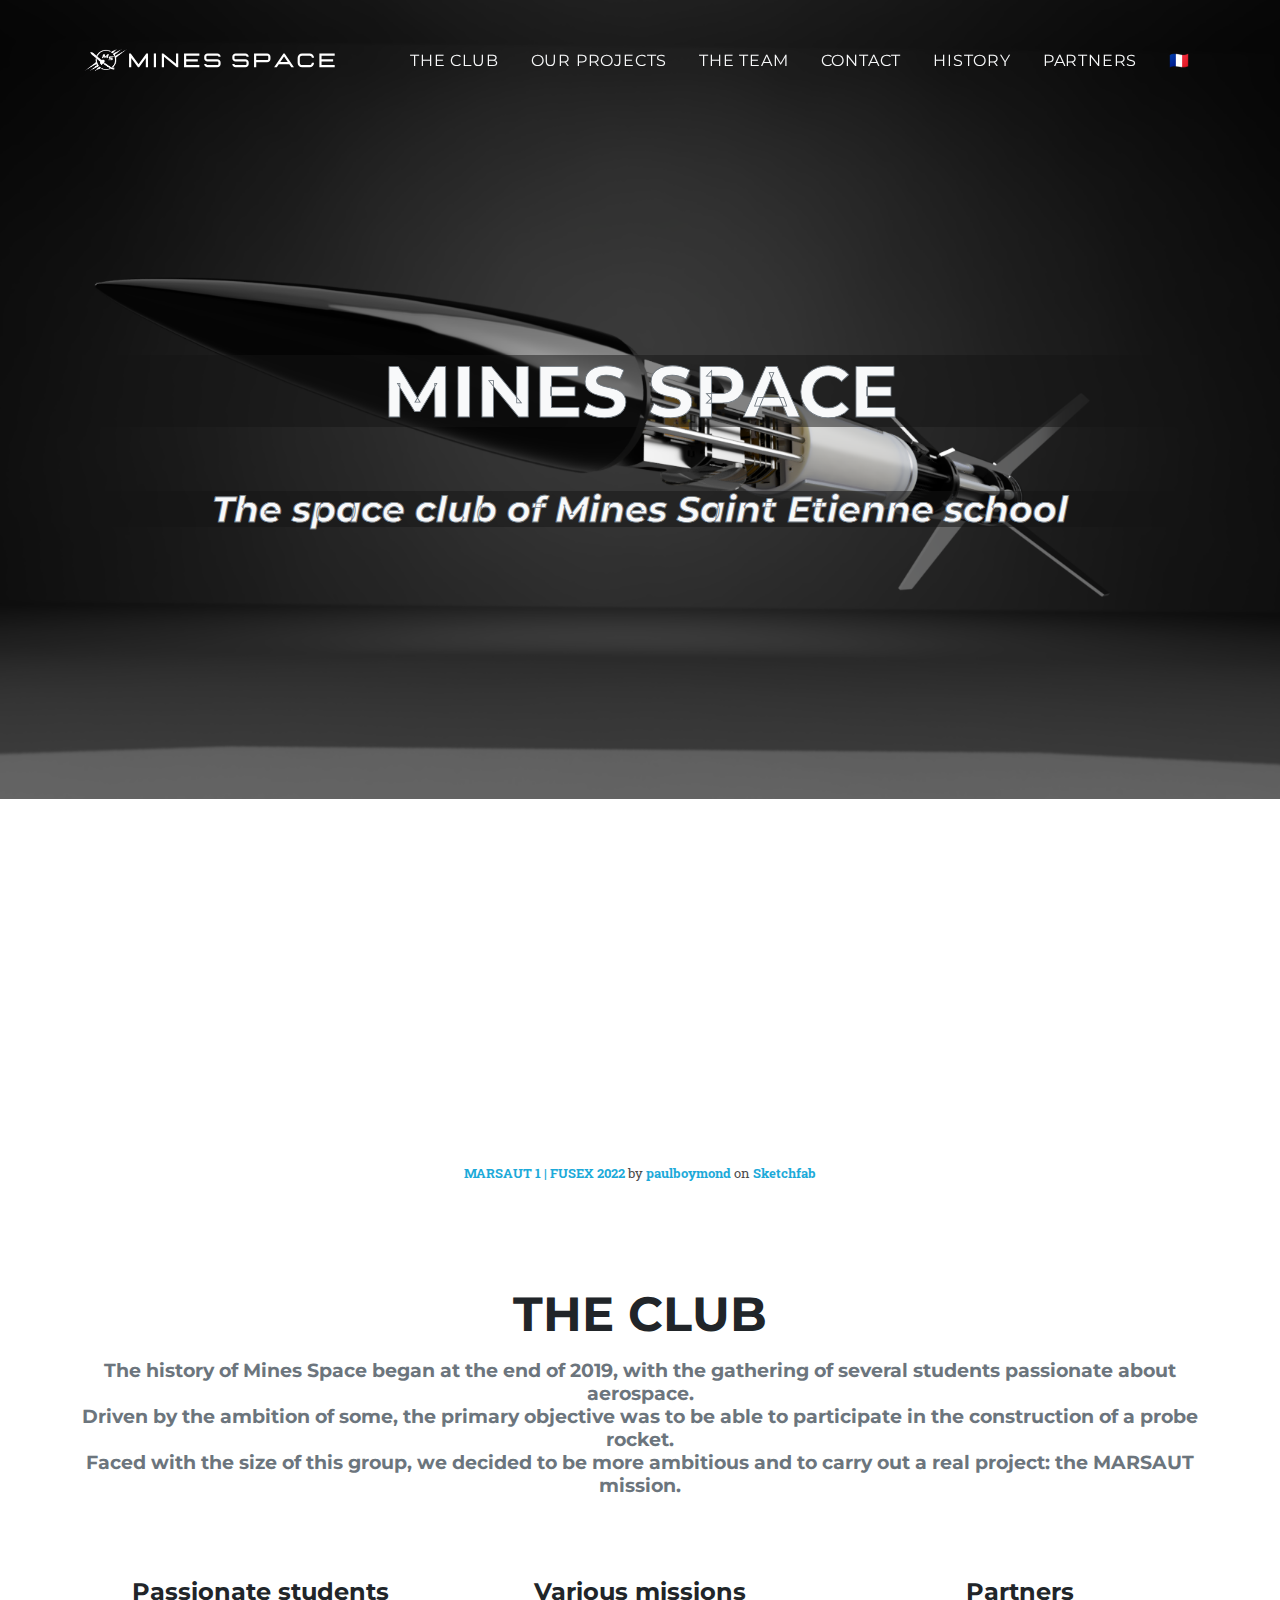
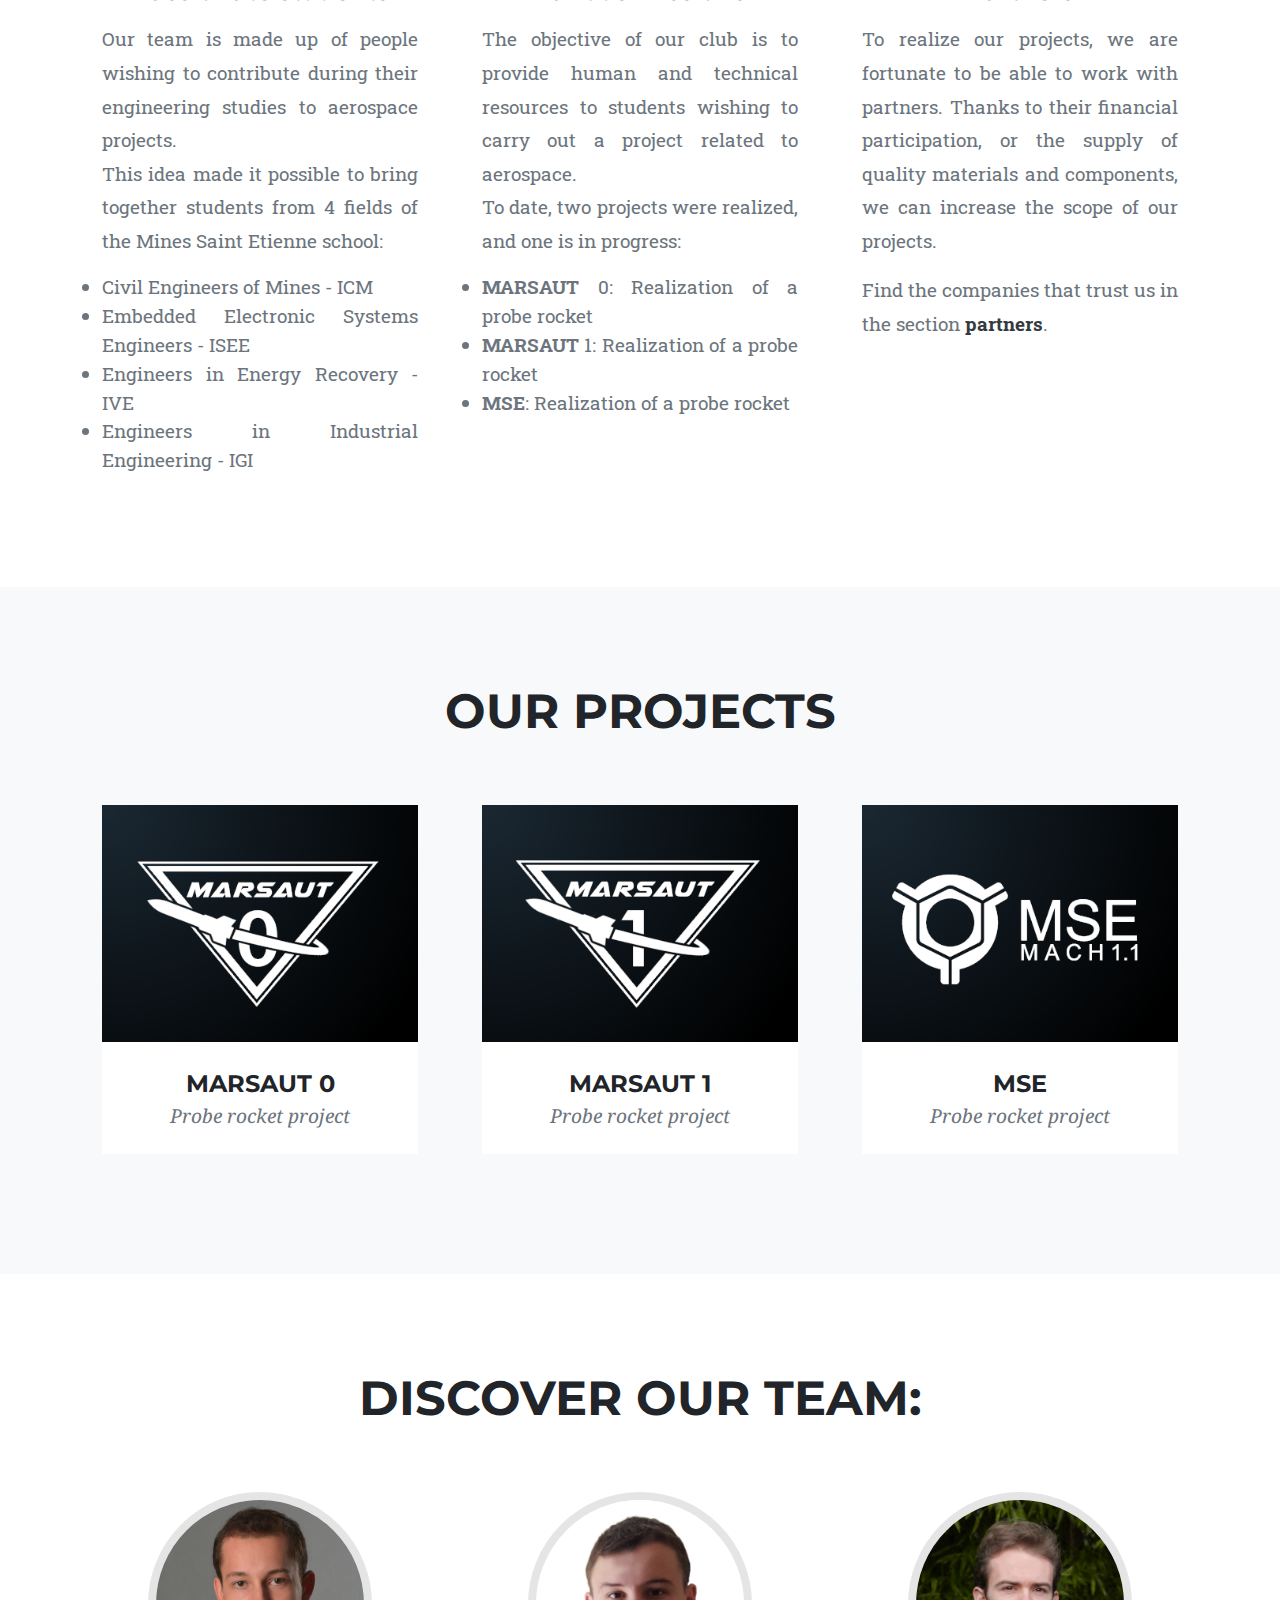
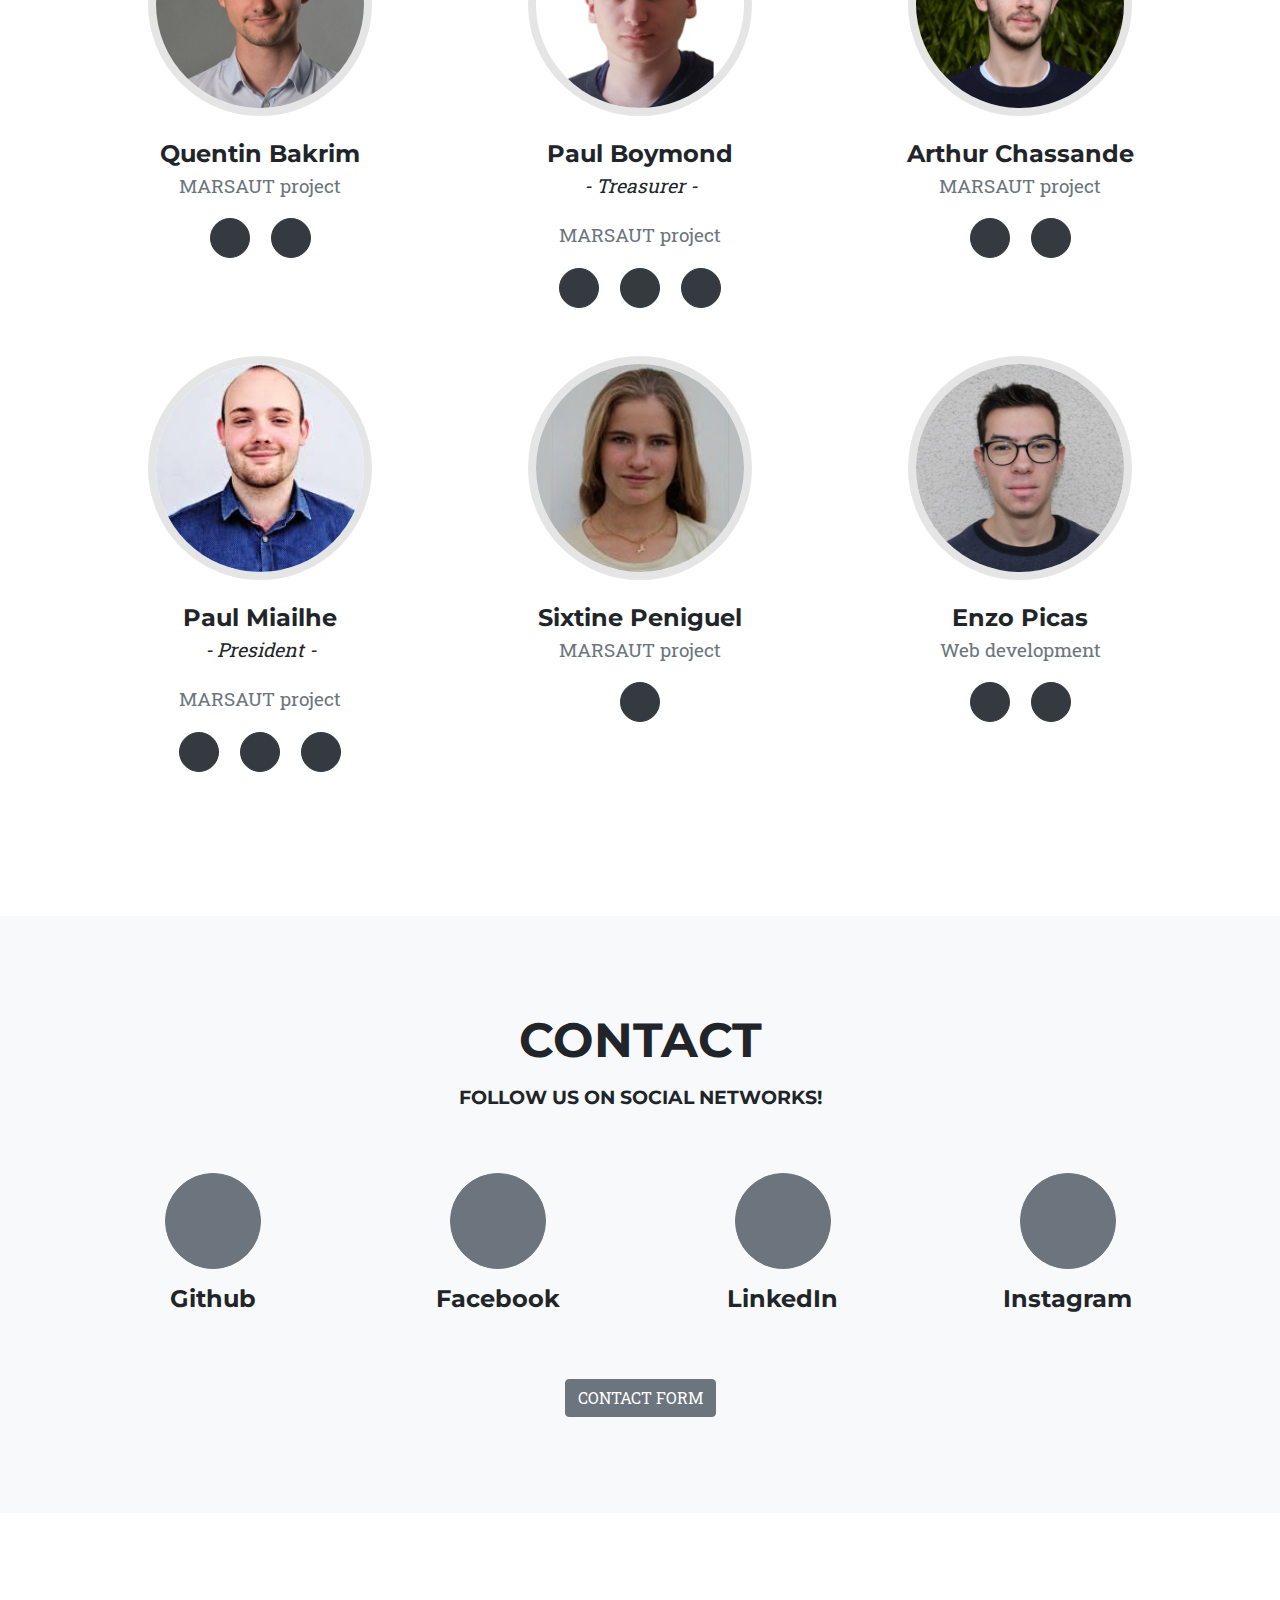
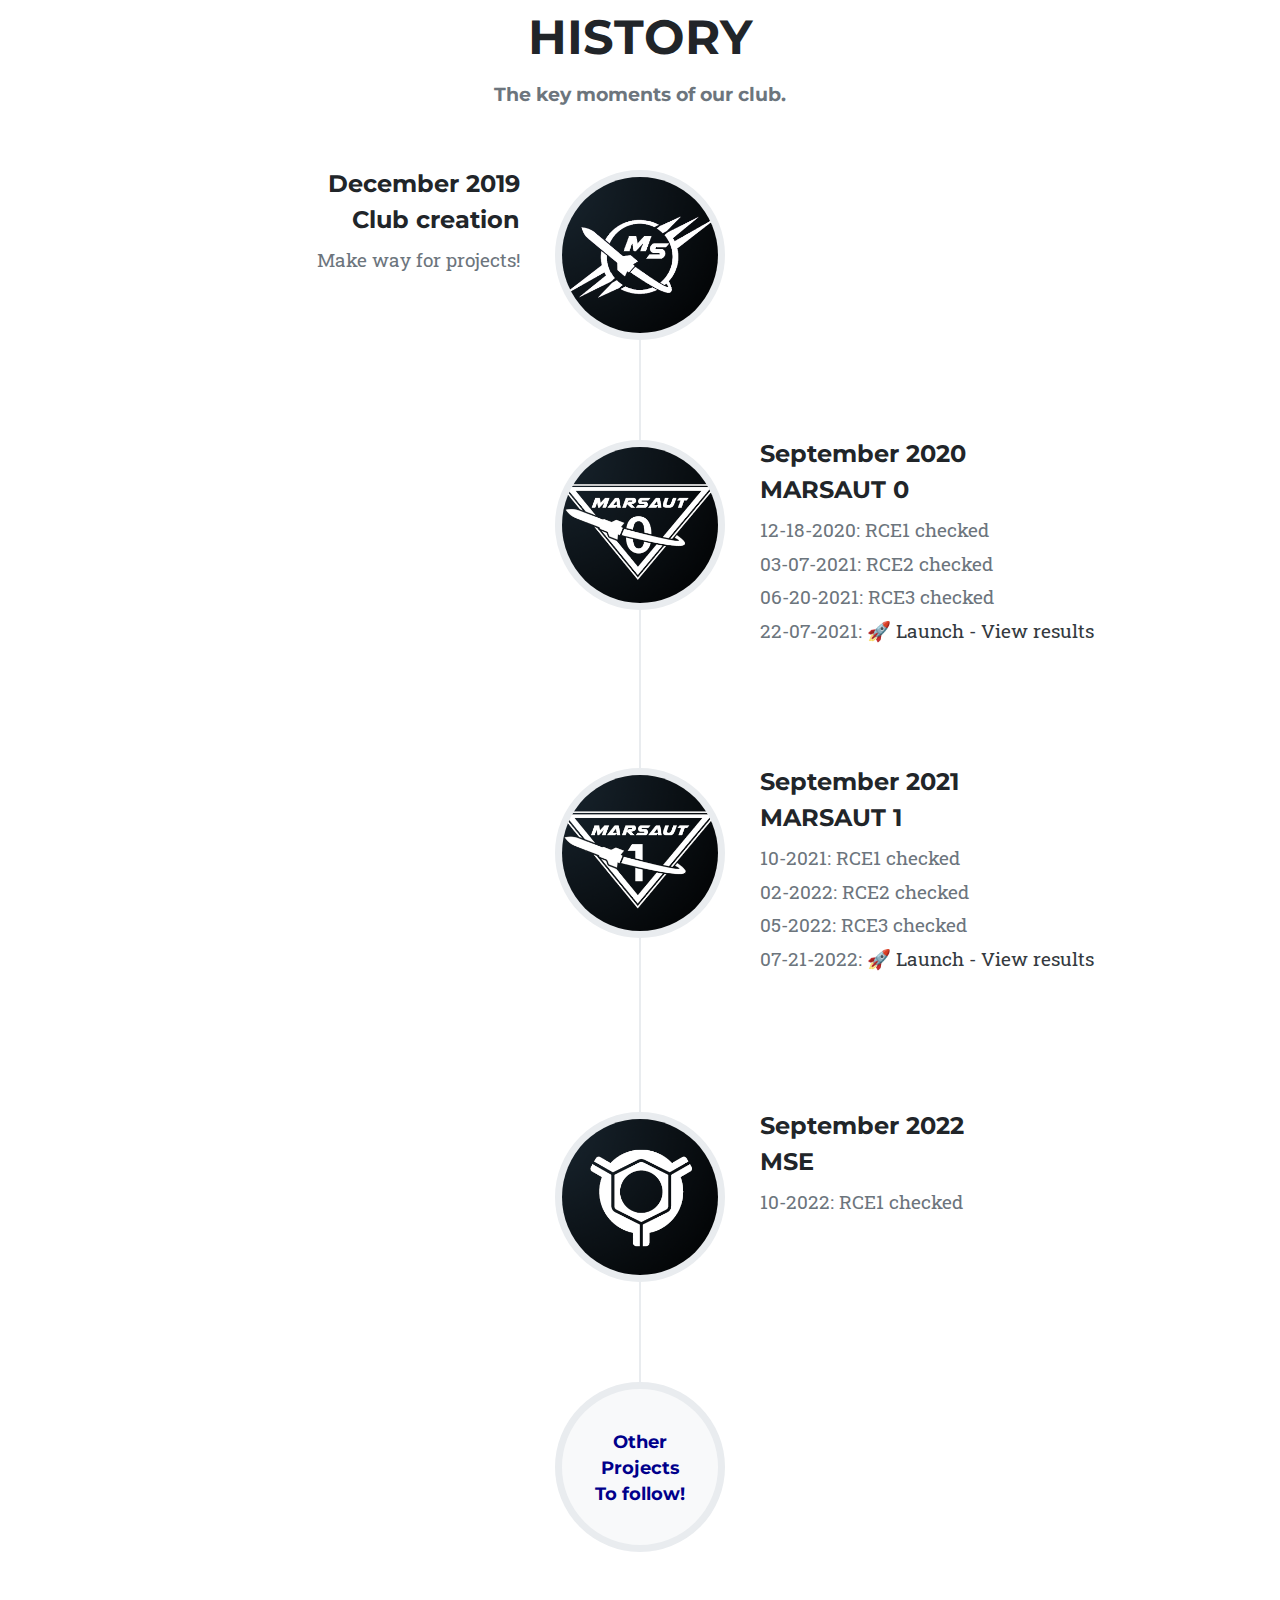
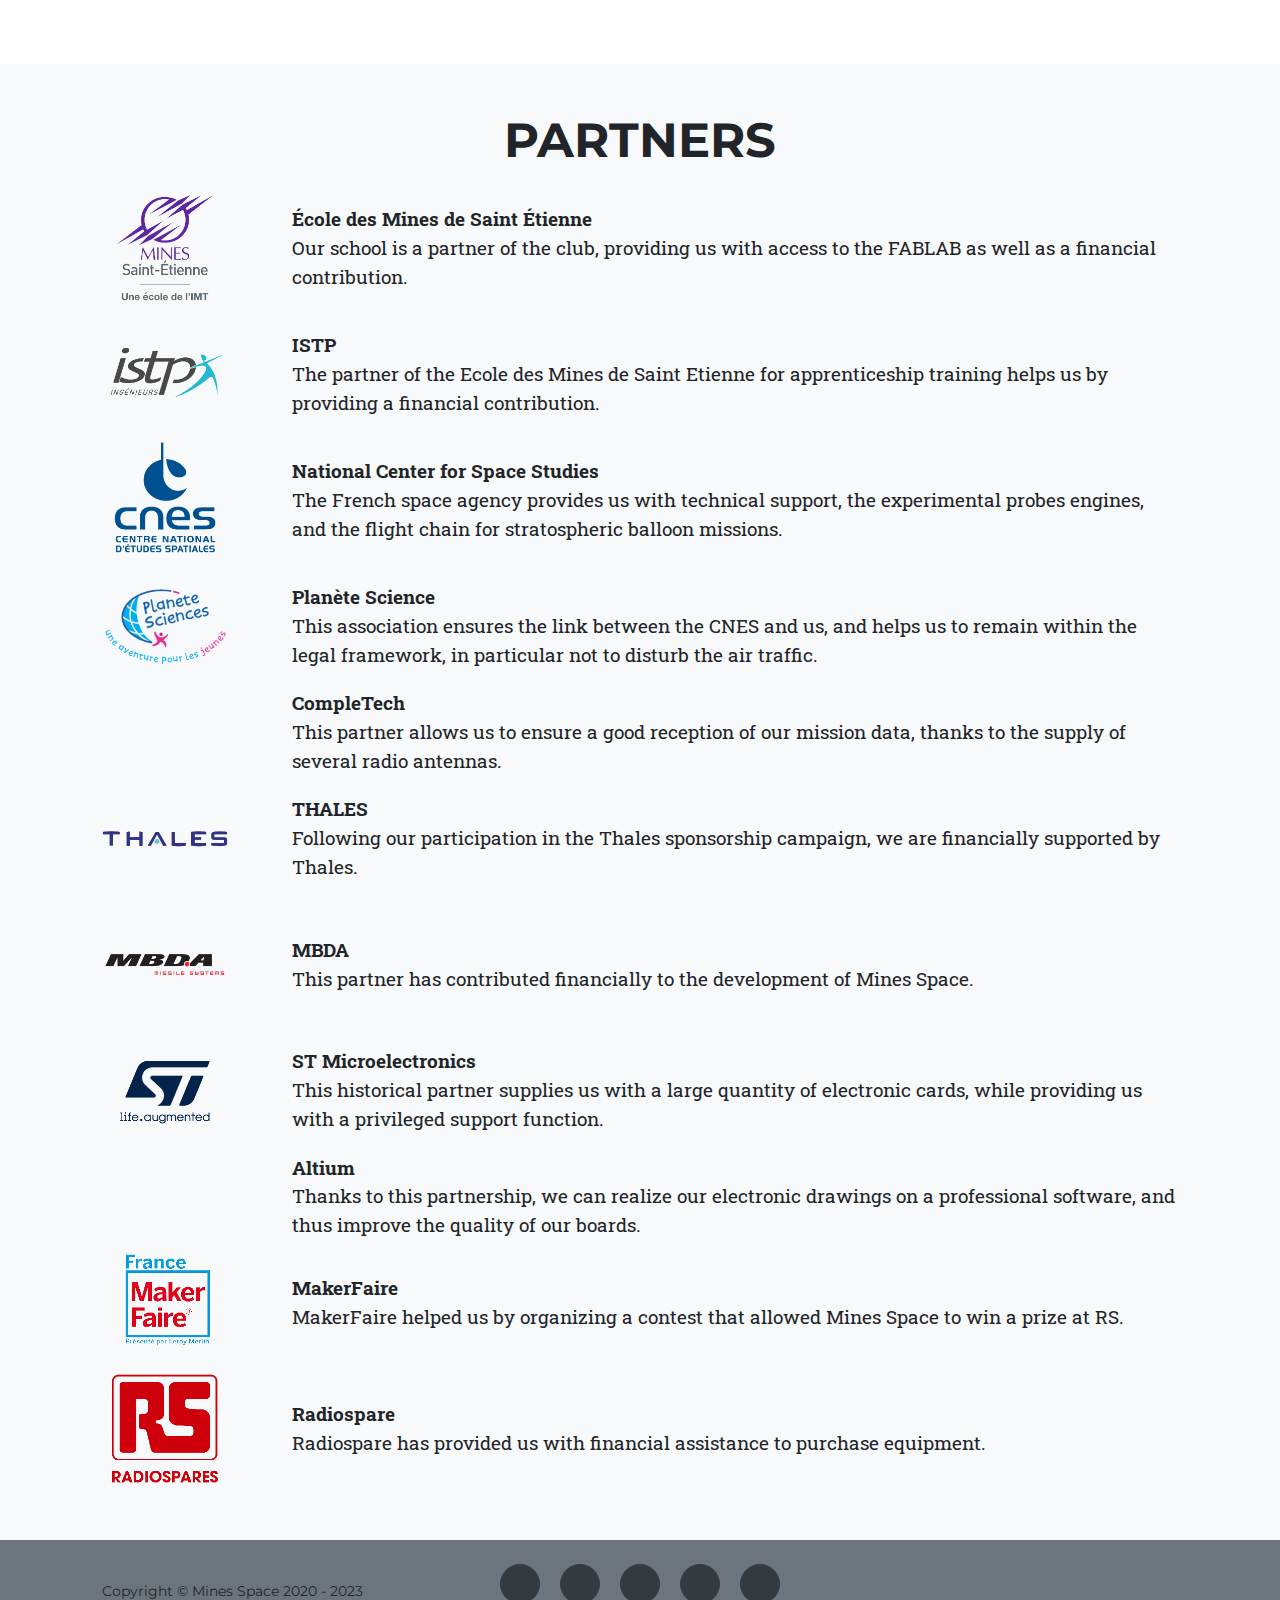
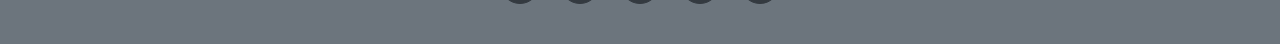
==== commit 06d7281a: "add MS results add MSE mission update images add new sponsors" ====
--- a/en/index.html
+++ b/en/index.html
@@ -58,7 +58,7 @@
             </div>
         </header>
 
-        <div class="sketchfab-embed-wrapper text-center"> <iframe style="min-height: 350px; width:80%;" title="Marsaut 0 - fusex" frameborder="0" allowfullscreen mozallowfullscreen="true" webkitallowfullscreen="true" allow="autoplay; fullscreen; xr-spatial-tracking" xr-spatial-tracking execution-while-out-of-viewport execution-while-not-rendered web-share src="https://sketchfab.com/models/7a6c3129f2d44891bfc92a4b15ab961e/embed"> </iframe> <p style="font-size: 13px; font-weight: normal; margin: 5px; color: #4A4A4A;"> <a href="https://sketchfab.com/3d-models/marsaut-0-fusex-7a6c3129f2d44891bfc92a4b15ab961e?utm_medium=embed&utm_campaign=share-popup&utm_content=7a6c3129f2d44891bfc92a4b15ab961e" target="_blank" style="font-weight: bold; color: #1CAAD9;"> Marsaut 0 - fusex </a> by <a href="https://sketchfab.com/paulboymond?utm_medium=embed&utm_campaign=share-popup&utm_content=7a6c3129f2d44891bfc92a4b15ab961e" target="_blank" style="font-weight: bold; color: #1CAAD9;"> paulboymond </a> on <a href="https://sketchfab.com?utm_medium=embed&utm_campaign=share-popup&utm_content=7a6c3129f2d44891bfc92a4b15ab961e" target="_blank" style="font-weight: bold; color: #1CAAD9;">Sketchfab</a></p></div>
+        <div class="sketchfab-embed-wrapper text-center"> <iframe style="min-height: 350px; width:100%;" title="MARSAUT 1 | FUSEX 2022" frameborder="0" allowfullscreen mozallowfullscreen="true" webkitallowfullscreen="true" allow="autoplay; fullscreen; xr-spatial-tracking" xr-spatial-tracking execution-while-out-of-viewport execution-while-not-rendered web-share src="https://sketchfab.com/models/729124ca0c2247a9a29a44643b3a2f73/embed"> </iframe> <p style="font-size: 13px; font-weight: normal; margin: 5px; color: #4A4A4A;"> <a href="https://sketchfab.com/3d-models/marsaut-1-fusex-2022-729124ca0c2247a9a29a44643b3a2f73?utm_medium=embed&utm_campaign=share-popup&utm_content=729124ca0c2247a9a29a44643b3a2f73" target="_blank" style="font-weight: bold; color: #1CAAD9;"> MARSAUT 1 | FUSEX 2022 </a> by <a href="https://sketchfab.com/paulboymond?utm_medium=embed&utm_campaign=share-popup&utm_content=729124ca0c2247a9a29a44643b3a2f73" target="_blank" style="font-weight: bold; color: #1CAAD9;"> paulboymond </a> on <a href="https://sketchfab.com?utm_medium=embed&utm_campaign=share-popup&utm_content=729124ca0c2247a9a29a44643b3a2f73" target="_blank" style="font-weight: bold; color: #1CAAD9;">Sketchfab</a></p></div>
 
         <!-- Club-->
         <section class="page-section" id="club">
@@ -89,9 +89,10 @@
                         </span>
                         <h4 class="my-3">Various missions</h4>
                         <p class="text-muted-justify">
-                            The objective of our club is to provide human and technical resources to students wishing to carry out a project related to aerospace.</br>To date, two projects are underway:
-                            <li class="text-muted-justify"><strong>MARSAUT</strong> 0 : Realization of a probe rocket</li>
-                            <li class="text-muted-justify"><strong>TRAMONTANE</strong> : Realization of a stratospheric balloon</li>
+                            The objective of our club is to provide human and technical resources to students wishing to carry out a project related to aerospace.</br>To date, two projects were realized, and one is in progress:
+                            <li class="text-muted-justify"><strong>MARSAUT</strong> 0: Realization of a probe rocket</li>
+                            <li class="text-muted-justify"><strong>MARSAUT</strong> 1: Realization of a probe rocket</li>
+                            <li class="text-muted-justify"><strong>MSE</strong>: Realization of a probe rocket</li>
                         </p>
                     </div>
                     <div class="col-md-4">
@@ -138,24 +139,6 @@
                     </div>
                     <div class="col-lg-4 col-sm-12 mb-4">
                         <div class="portfolio-item">
-                            <a class="portfolio-link" data-toggle="modal" href="#project-tramontane">
-                                <div class="portfolio-hover">
-                                    <div class="portfolio-hover-content"><i class="fas fa-plus fa-3x"></i></div>
-                                </div>
-
-                                <div>
-                                    <img class="img-fluid" src="../assets/img/portfolio/logo-tramontane.png" alt="" />
-                                    <i class="fas fa-info-circle fa-3x top-image"></i>
-                                </div>
-                            </a>
-                            <div class="portfolio-caption">
-                                <div class="portfolio-caption-heading">TRAMONTANE</div>
-                                <div class="portfolio-caption-subheading text-muted">Stratospheric balloon project</div>
-                            </div>
-                        </div>
-                    </div>
-                    <div class="col-lg-4 col-sm-12 mb-4">
-                        <div class="portfolio-item">
                             <a class="portfolio-link" data-toggle="modal" href="#project-marsaut1">
                                 <div class="portfolio-hover">
                                     <div class="portfolio-hover-content"><i class="fas fa-plus fa-3x"></i></div>
@@ -168,6 +151,24 @@
                             </a>
                             <div class="portfolio-caption">
                                 <div class="portfolio-caption-heading">MARSAUT 1</div>
+                                <div class="portfolio-caption-subheading text-muted">Probe rocket project</div>
+                            </div>
+                        </div>
+                    </div>
+                    <div class="col-lg-4 col-sm-12 mb-4">
+                        <div class="portfolio-item">
+                            <a class="portfolio-link" data-toggle="modal" href="#project-mse">
+                                <div class="portfolio-hover">
+                                    <div class="portfolio-hover-content"><i class="fas fa-plus fa-3x"></i></div>
+                                </div>
+
+                                <div>
+                                    <img class="img-fluid" src="../assets/img/portfolio/logo-mse.png" alt="" />
+                                    <i class="fas fa-info-circle fa-3x top-image"></i>
+                                </div>
+                            </a>
+                            <div class="portfolio-caption">
+                                <div class="portfolio-caption-heading">MSE</div>
                                 <div class="portfolio-caption-subheading text-muted">Probe rocket project</div>
                             </div>
                         </div>
@@ -222,7 +223,7 @@
                             <p class="text-mutded">
                                 <i>- President -</i>
                             </p>
-                            <p class="text-muted">MARSAUT project</br>TRAMONTANE project</p>
+                            <p class="text-muted">MARSAUT project</p>
                             <a class="btn btn-dark btn-social mx-2" href="https://github.com/axpaul" target="_blank"><i class="fab fa-github"></i></a>
                             <a class="btn btn-dark btn-social mx-2" href="https://grabcad.com/paul.miailhe-1" target="_blank"><i class="fas fa-cube"></i></a>
                             <a class="btn btn-dark btn-social mx-2" href="https://www.linkedin.com/in/paul-miailhe-741272156/" target="_blank"><i class="fab fa-linkedin-in"></i></a>
@@ -240,7 +241,7 @@
                         <div class="team-member">
                             <img class="mx-auto rounded-circle" src="../assets/img/team/enzo.png" alt="" />
                             <h4>Enzo Picas</h4>
-                            <p class="text-muted">TRAMONTANE project</br>Web development</p>
+                            <p class="text-muted">Web development</p>
                             <a class="btn btn-dark btn-social mx-2" href="https://github.com/enzopicas" target="_blank"><i class="fab fa-github"></i></a>
                             <a class="btn btn-dark btn-social mx-2" href="https://www.linkedin.com/in/enzo-picas/" target="_blank"><i class="fab fa-linkedin-in"></i></a>
                         </div>
@@ -321,28 +322,35 @@
                             </div>
                         </div>
                     </li>
-                    <li>
+                    <li class="timeline-inverted">
                         <div class="timeline-image"><img class="rounded-circle img-fluid" src="../assets/img/about/3.png" alt="" /></div>
                         <div class="timeline-panel">
                             <div class="timeline-heading">
-                                <h4>November 2020</h4>
-                                <h4 class="subheading">TRAMONTANE</h4>
-                            </div>
-                            <div class="timeline-body"><p class="text-muted">Beginning of the Tramontane project</p></div>
+                                <h4>September 2021</h4>
+                                <h4 class="subheading">MARSAUT 1</h4>
+                                <p class="text-muted">
+                                    10-2021: RCE1 checked</br>
+                                    02-2022: RCE2 checked</br>
+                                    05-2022: RCE3 checked</br>
+                                    07-21-2022: <a href="ms1-result.html">🚀 Launch - View results</a>
+                                </p>
+                            </div>
+                            <div class="timeline-body">
+                                <p class="text-muted">
+                                </p>
+                            </div>
                         </div>
                     </li>
                     <li class="timeline-inverted">
                         <div class="timeline-image"><img class="rounded-circle img-fluid" src="../assets/img/about/4.png" alt="" /></div>
                         <div class="timeline-panel">
                             <div class="timeline-heading">
-                                <h4>September 2021</h4>
-                                <h4 class="subheading">MARSAUT 1</h4>
-                                <p class="text-muted">
-                                    Comming soon!
-                                </p>
+                                <h4>September 2022</h4>
+                                <h4 class="subheading">MSE</h4>
                             </div>
                             <div class="timeline-body">
                                 <p class="text-muted">
+                                    10-2022: RCE1 checked</br>
                                 </p>
                             </div>
                         </div>
@@ -381,6 +389,16 @@
 
                 <div class="row align-items-center">
                     <div class="col-md-2 col-sm-12">
+                        <a href="https://www.istp.fr/" target="_blank"><img class="img-fluid d-block mx-auto" src="../assets/img/logos/ISTP.png" alt="" /></a>
+                    </div>
+                    <div class="col-md-10 col-sm-2">
+                        <b>ISTP</b></br>
+                        The partner of the Ecole des Mines de Saint Etienne for apprenticeship training helps us by providing a financial contribution.
+                    </div>
+                </div>
+
+                <div class="row align-items-center">
+                    <div class="col-md-2 col-sm-12">
                         <a href="https://cnes.fr/en/" target="_blank"><img class="img-fluid d-block mx-auto" src="../assets/img/logos/cnes.png" alt="" /></a>
                     </div>
                     <div class="col-md-10 col-sm-2">
@@ -421,6 +439,16 @@
 
                 <div class="row align-items-center">
                     <div class="col-md-2 col-sm-12">
+                        <a href="https://www.mbda-systems.com/" target="_blank"><img class="img-fluid d-block mx-auto" src="../assets/img/logos/mbda.png" alt="" /></a>
+                    </div>
+                    <div class="col-md-10 col-sm-2">
+                        <b>MBDA</b></br>
+                        This partner has contributed financially to the development of Mines Space.
+                    </div>
+                </div>
+
+                <div class="row align-items-center">
+                    <div class="col-md-2 col-sm-12">
                         <a href="https://www.st.com/content/st_com/en.html" target="_blank"><img class="img-fluid d-block mx-auto" src="../assets/img/logos/st.png" alt="" /></a>
                     </div>
                     <div class="col-md-10 col-sm-2">
@@ -439,6 +467,26 @@
                     </div>
                 </div>
 
+                <div class="row align-items-center">
+                    <div class="col-md-2 col-sm-12">
+                        <a href="https://makerfaire.com/" target="_blank"><img class="img-fluid d-block mx-auto" src="../assets/img/logos/MakerFaire.png" alt="" /></a>
+                    </div>
+                    <div class="col-md-10 col-sm-2">
+                        <b>MakerFaire</b></br>
+                        MakerFaire helped us by organizing a contest that allowed Mines Space to win a prize at RS.
+                    </div>
+                </div>
+
+                <div class="row align-items-center">
+                    <div class="col-md-2 col-sm-12">
+                        <a href="https://fr.rs-online.com/web/" target="_blank"><img class="img-fluid d-block mx-auto" src="../assets/img/logos/Radiospare.png" alt="" /></a>
+                    </div>
+                    <div class="col-md-10 col-sm-2">
+                        <b>Radiospare</b></br>
+                        Radiospare has provided us with financial assistance to purchase equipment.
+                    </div>
+                </div>
+
             </div>
         </div>
 
@@ -446,7 +494,7 @@
         <footer class="footer py-4 bg-secondary">
             <div class="container">
                 <div class="row align-items-center">
-                    <div class="col-lg-4 text-lg-left">Copyright © Mines Space 2020 - 2021</div>
+                    <div class="col-lg-4 text-lg-left">Copyright © Mines Space 2020 - 2023</div>
                     <div class="col-lg-4 my-3 my-lg-0">
                         <ul class="list-inline">
                             <li>
@@ -499,49 +547,6 @@
                 </div>
             </div>
         </div>
-        <!-- Modal 2-->
-        <div class="portfolio-modal modal fade" id="project-tramontane" tabindex="-1" role="dialog" aria-hidden="true">
-            <div class="modal-dialog">
-                <div class="modal-content">
-                    <div class="close-modal" data-dismiss="modal"><img src="../assets/img/close-icon.svg" alt="Close modal" /></div>
-                    <div class="container">
-                        <div class="row justify-content-center">
-                            <div class="col-lg-8">
-                                <div class="modal-body">
-                                    <!-- Project Details Go Here-->
-                                    <h2 class="text-uppercase">TRAMONTANE</h2>
-                                    <p class="item-intro text-muted">Stratospheric balloon project.</p>
-                                    <img class="img-fluid d-block mx-auto" src="../assets/img/portfolio/logo-tramontane.png" alt="" />
-                                    <p class="text-muted-justify">
-                                        The Tramontane project, a typical french southerly wind, is a startospheric balloon project.</br>
-                                        The objectives of this mission are as follows:
-                                        <ul class="text-muted-justify">
-                                            <li>Measure meteorological parameters</li>
-                                            <li>Transmit data using the LoRa protocol</li>
-                                            <li>Receive data on an autonomous ground station and transmit it to a server</li>
-                                            <li>Display this data in real time on the Internet</li>
-                                        </ul>
-                                    </p>
-                                    <p class="text-muted-justify">
-                                        The data transmission, as well as the ground station, can be reused in the context of future projects of our club.</br>
-                                        For this project, we are supported by Planète Science, CNES, and ST Microelectronics which provides us equipment.
-                                    </p>
-                                    <ul class="list-inline text-muted">
-                                        <li>Date: November 2020 - Now</li>
-                                        <li>Members: Paul M. - Enzo P.</li>
-                                        <li>Category: Stratospheric balloon</li>
-                                    </ul>
-                                    <button class="btn btn-primary" data-dismiss="modal" type="button">
-                                        <i class="fas fa-times mr-1"></i>
-                                        Close
-                                    </button>
-                                </div>
-                            </div>
-                        </div>
-                    </div>
-                </div>
-            </div>
-        </div>
         <!-- Modal 3-->
         <div class="portfolio-modal modal fade" id="project-marsaut1" tabindex="-1" role="dialog" aria-hidden="true">
             <div class="modal-dialog">
@@ -571,14 +576,12 @@
                                     </p>
 
                                     <ul class="list-inline text-muted">
-                                        <li>Date: September 2021 - Now</li>
+                                        <li>Date: September 2021 - July 2022</li>
                                         <li>Members: Quentin B. - Melchior B. - Paul B. - Arthur C. - Paul M. - Sixtine P.</li>
                                         <li>Category: Probe rocket</li>
                                     </ul>
-                                    <button class="btn btn-primary" data-dismiss="modal" type="button">
-                                        <i class="fas fa-times mr-1"></i>
-                                        Close
-                                    </button>
+                                    
+                                    <a class="btn btn-primary btn-xl text-uppercase js-scroll-trigger" href="./ms0-result.html" target="_blank">See project page</a>
                                 </div>
                             </div>
                         </div>
@@ -586,6 +589,42 @@
                 </div>
             </div>
         </div>
+        <!-- Modal 3-->
+        <div class="portfolio-modal modal fade" id="project-mse" tabindex="-1" role="dialog" aria-hidden="true">
+            <div class="modal-dialog">
+                <div class="modal-content">
+                    <div class="close-modal" data-dismiss="modal"><img src="../assets/img/close-icon.svg" alt="Close modal" /></div>
+                    <div class="container">
+                        <div class="row justify-content-center">
+                            <div class="col-lg-8">
+                                <div class="modal-body">
+                                    <!-- Project Details Go Here-->
+                                    <h2 class="text-uppercase">MSE</h2>
+                                    <p class="item-intro text-muted">Probe rocket project.</p>
+                                    <img class="img-fluid d-block mx-auto" src="../assets/img/portfolio/logo-mse.png" alt="" />
+                                    <p class="text-muted-justify">
+                                        <b>The MSE (MarSonique) project is a supersonic FUSEX.</b>
+                                    </p>
+                                    <p class="text-muted-justify">
+                                        This new launcher will be equipped with a pro54 engine, and will have a payload capacity of 350g.</br>
+                                        The appogee will be at 2500m, with a peak at 380m/s (<b>mach 1.1</b>)
+                                    </p>
+
+                                    <ul class="list-inline text-muted">
+                                        <li>Date: September 2022 - July 2023</li>
+                                        <li>Members: Quentin B. - Louis B. - Paul B. - Paul M.</li>
+                                        <li>Category: FUSEX</li>
+                                    </ul>
+                                    
+                                    <a class="btn btn-primary btn-xl text-uppercase js-scroll-trigger" target="_blank" href="https://drive.google.com/file/d/1aFXsFIZ3ZSXw0k6HxXd-bbC-3KIVX-PS/view?usp=sharing">Voir le document de définition du projet</a>
+                                </div>
+                            </div>
+                        </div>
+                    </div>
+                </div>
+            </div>
+        </div>
+
         <!-- Bootstrap core JS-->
         <script src="https://cdnjs.cloudflare.com/ajax/libs/jquery/3.5.1/jquery.min.js"></script>
         <script src="https://cdn.jsdelivr.net/npm/bootstrap@4.5.3/dist/js/bootstrap.bundle.min.js"></script>
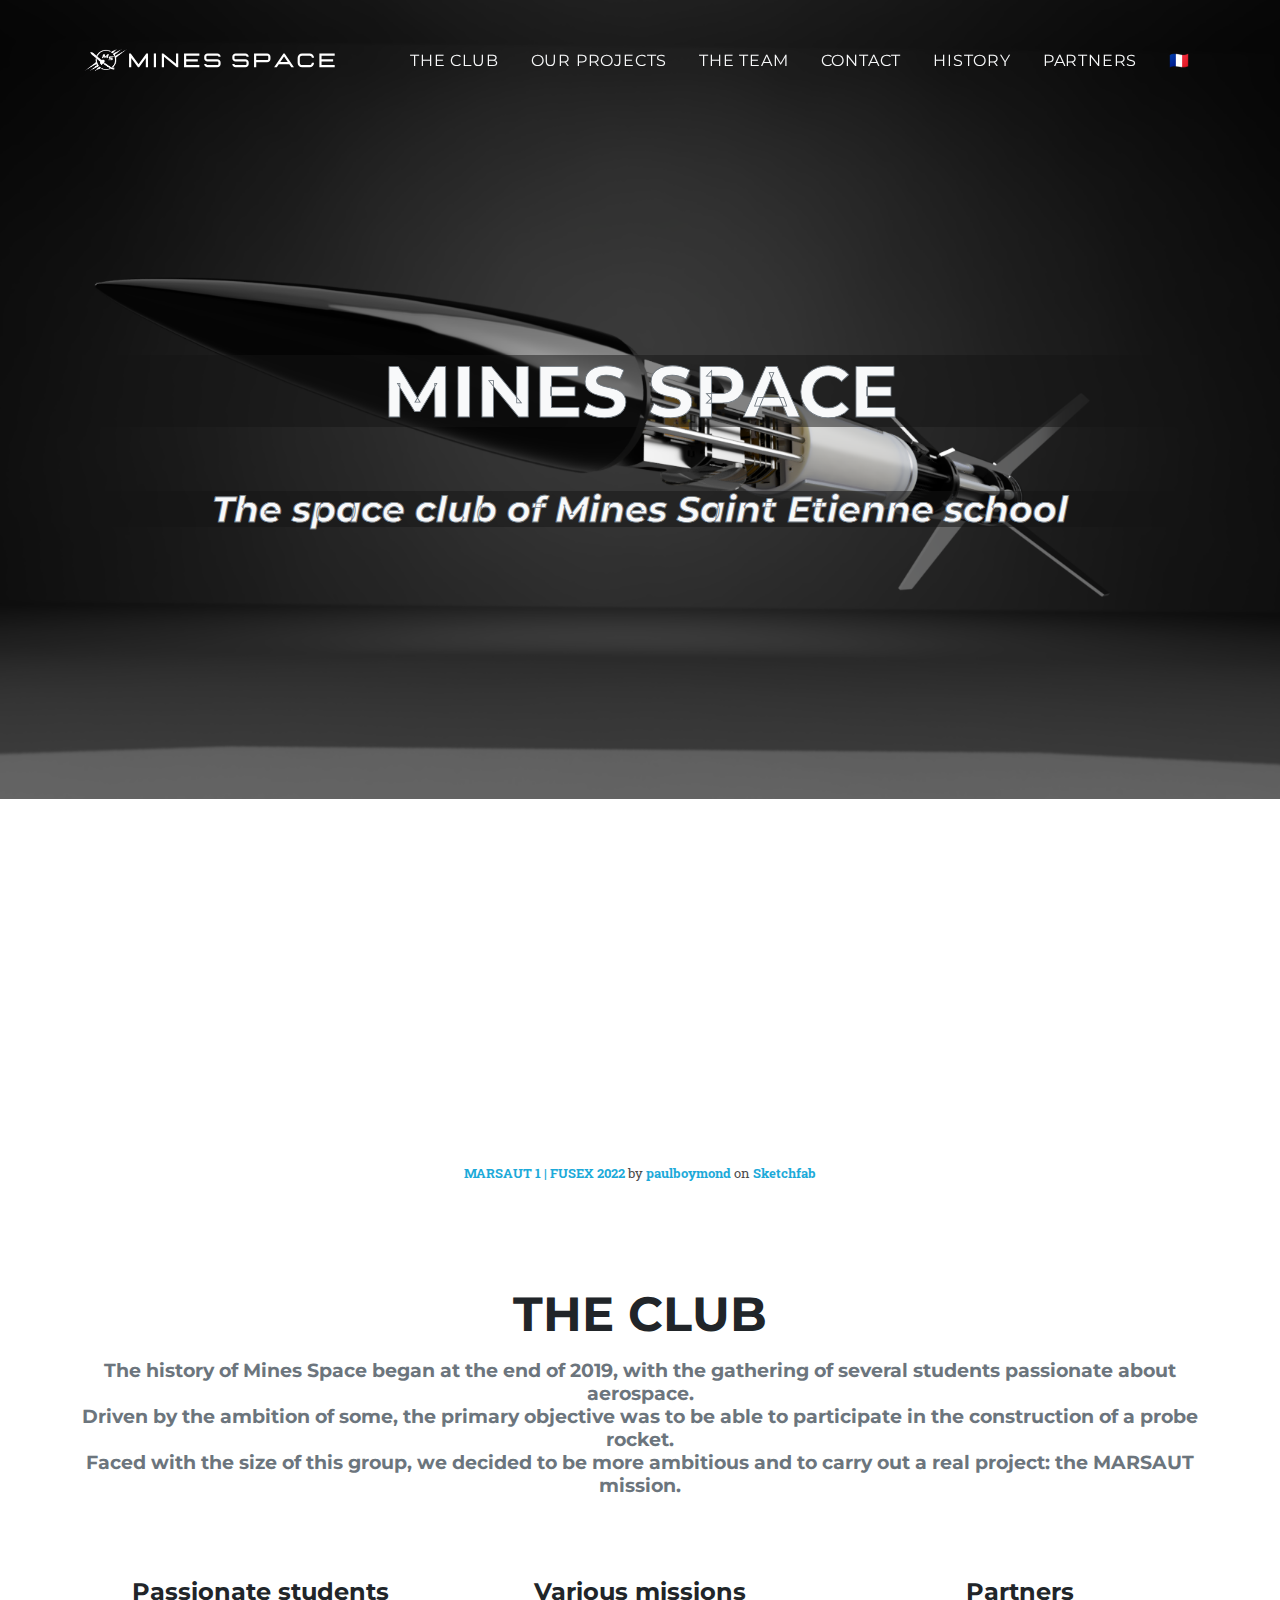
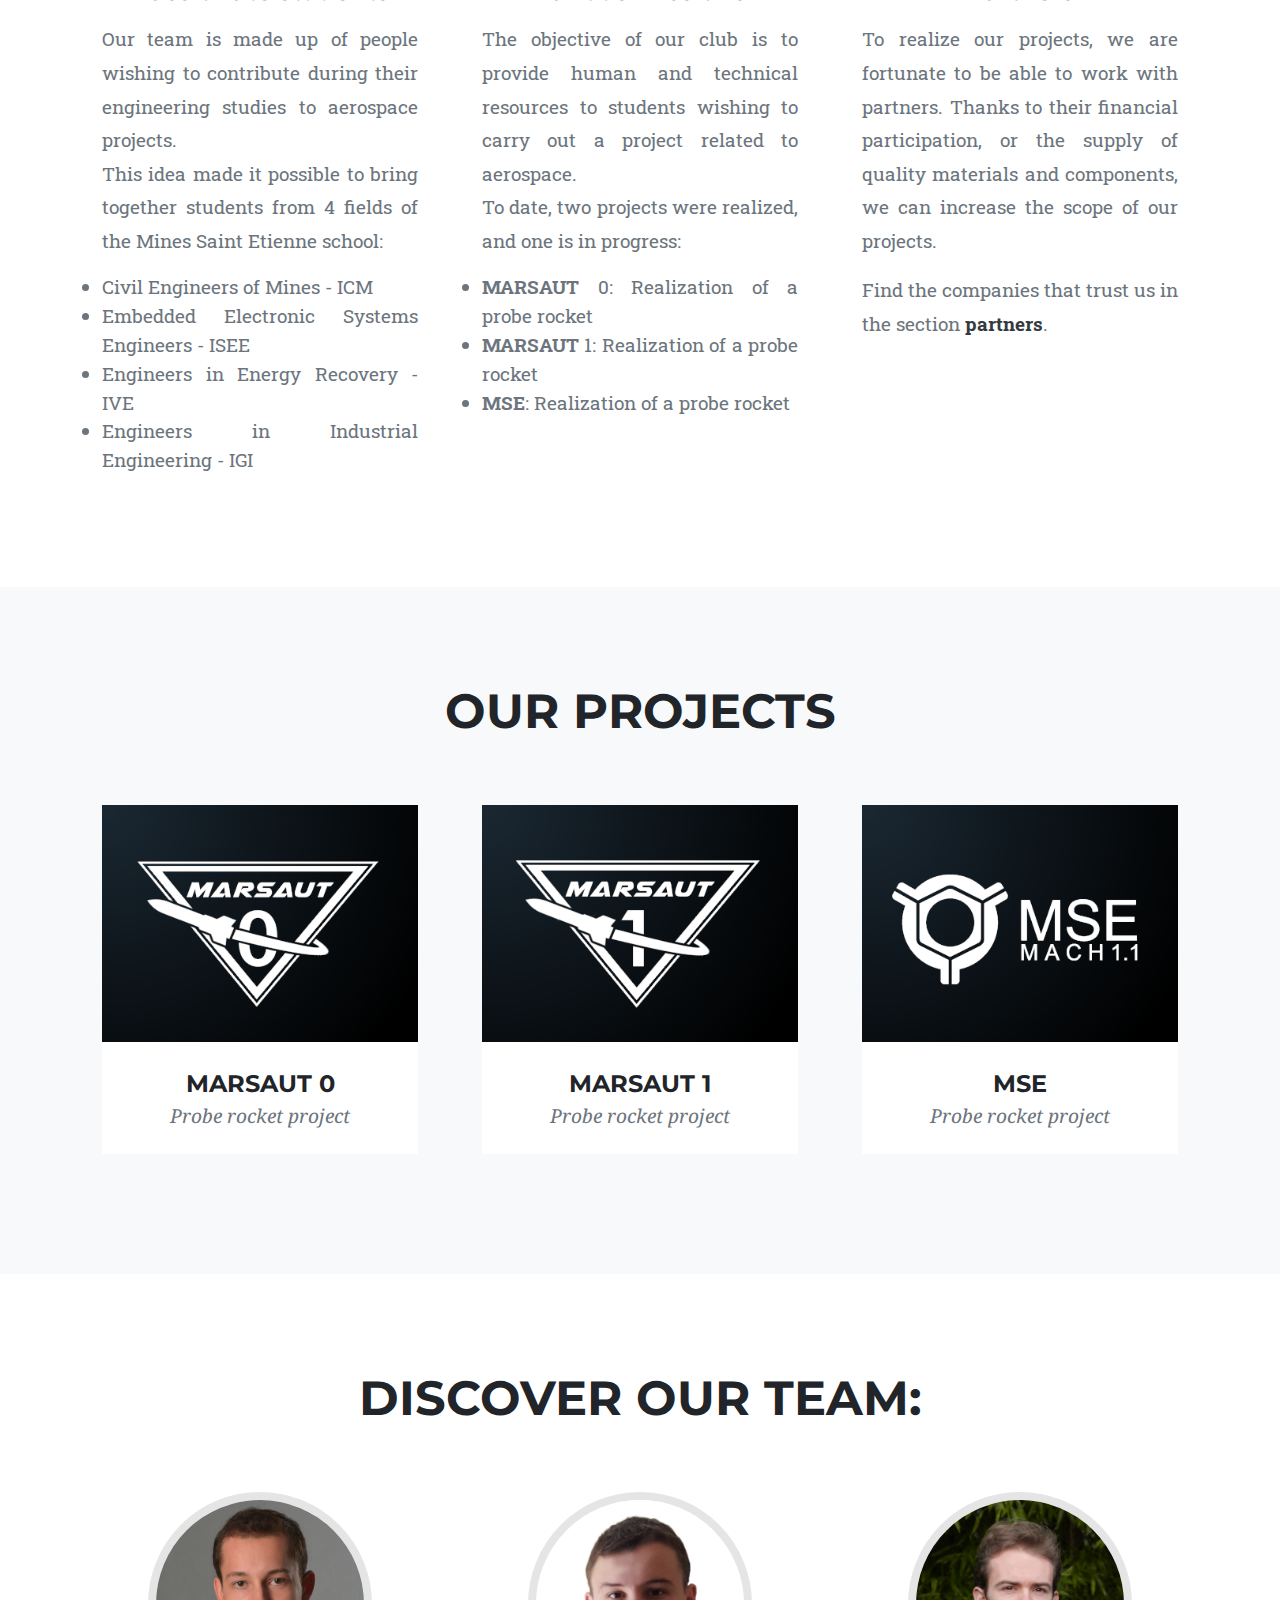
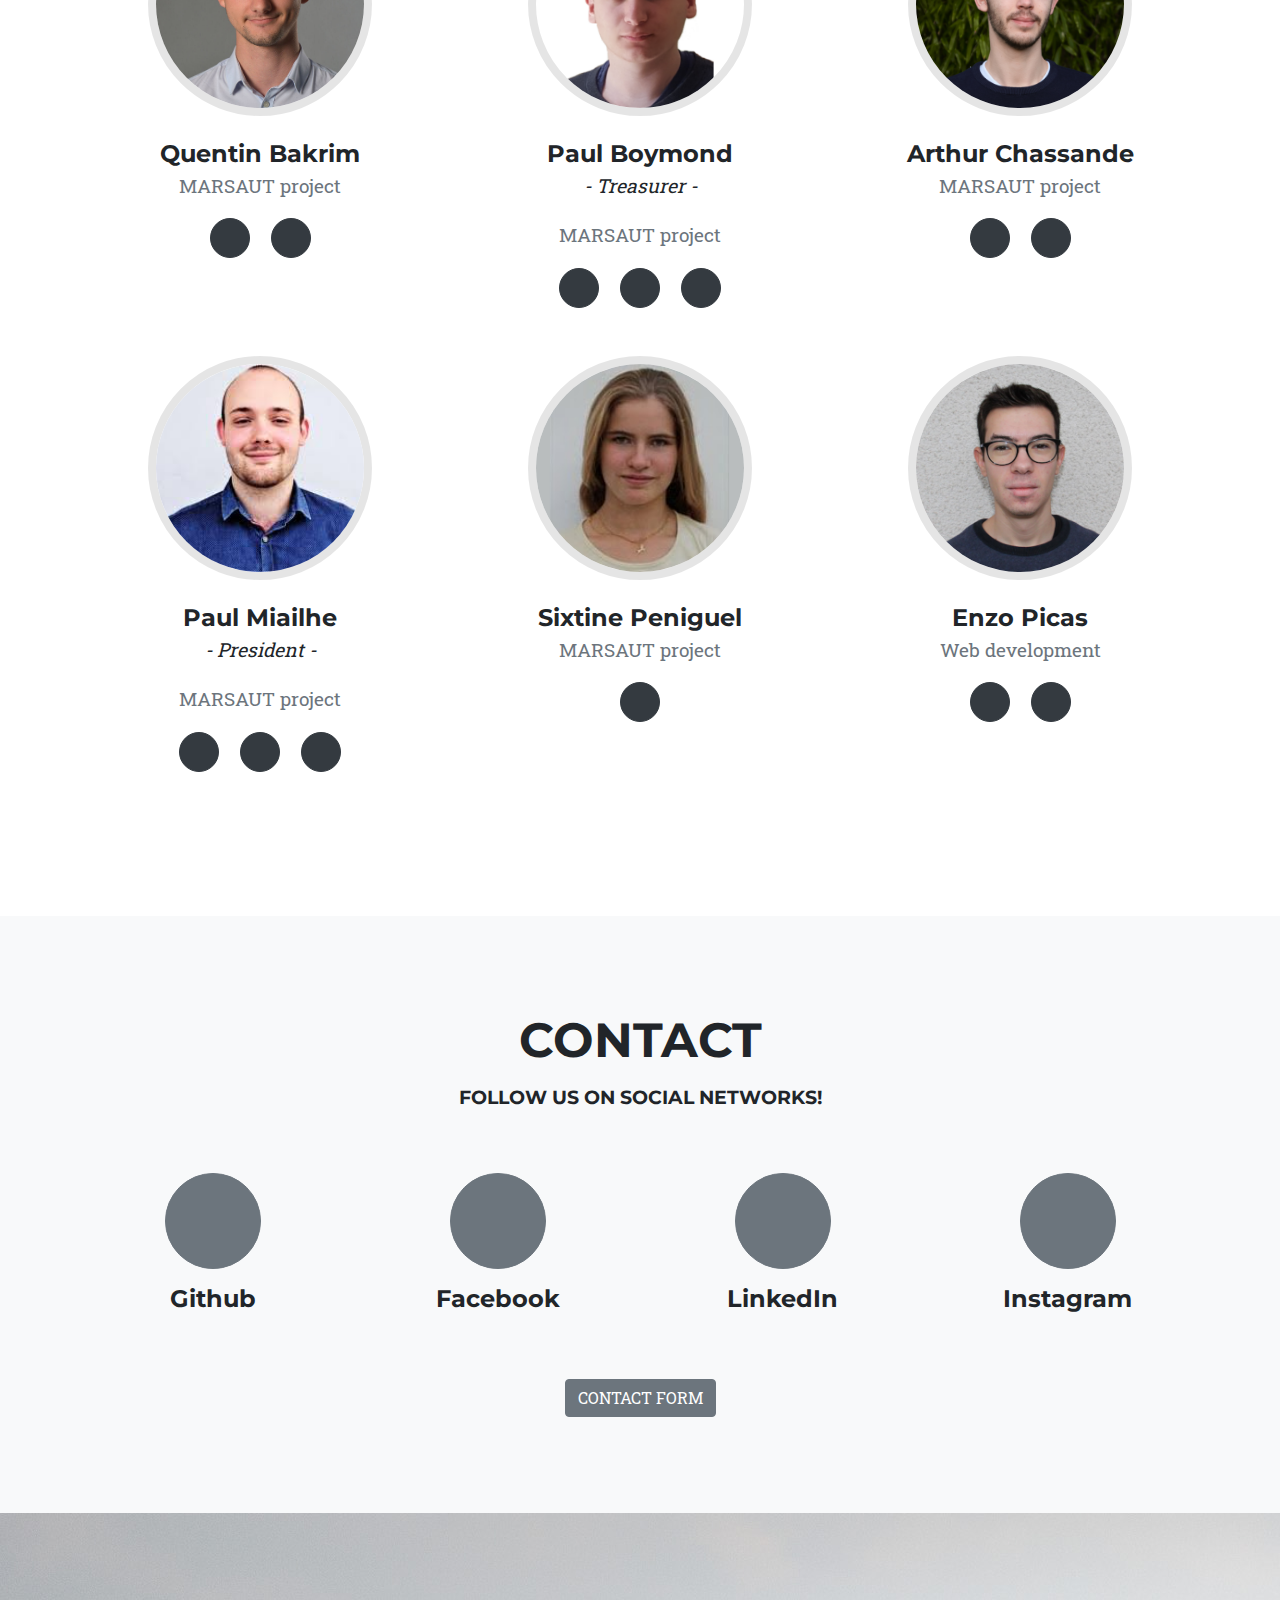
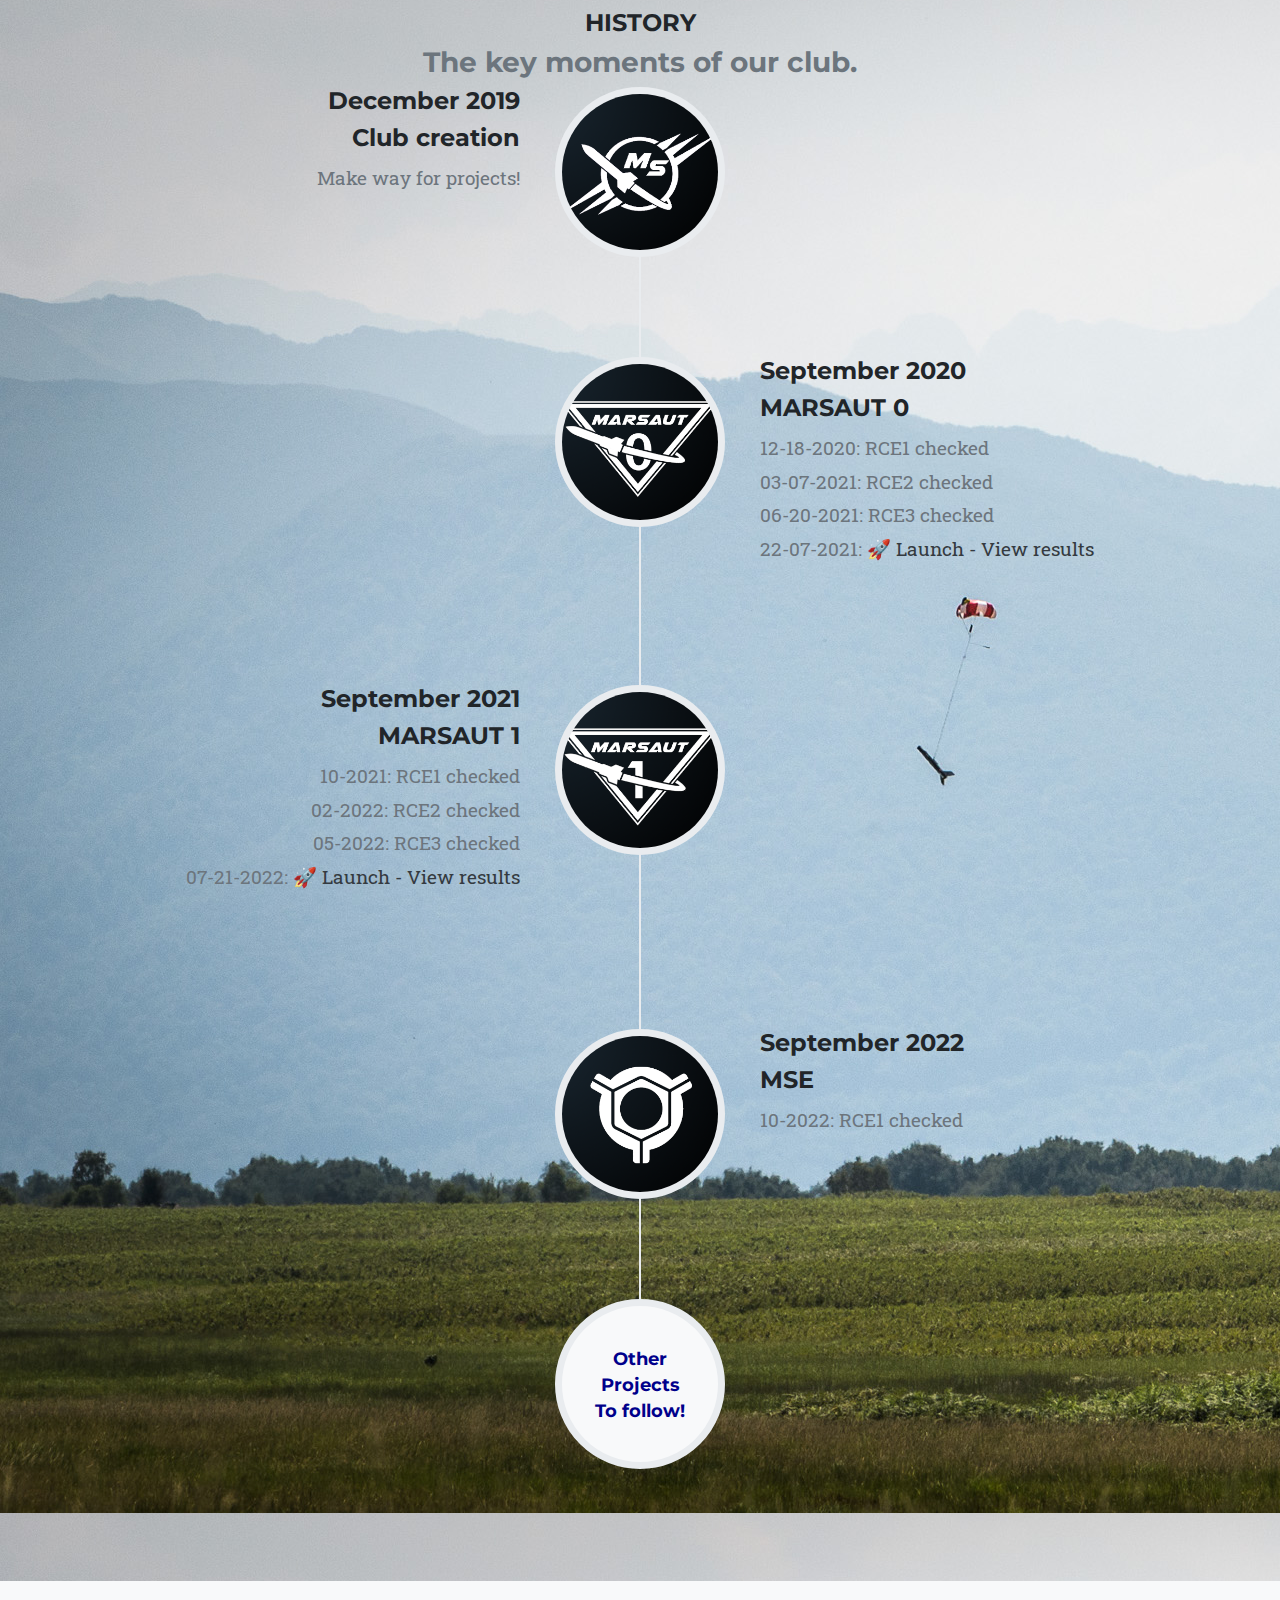
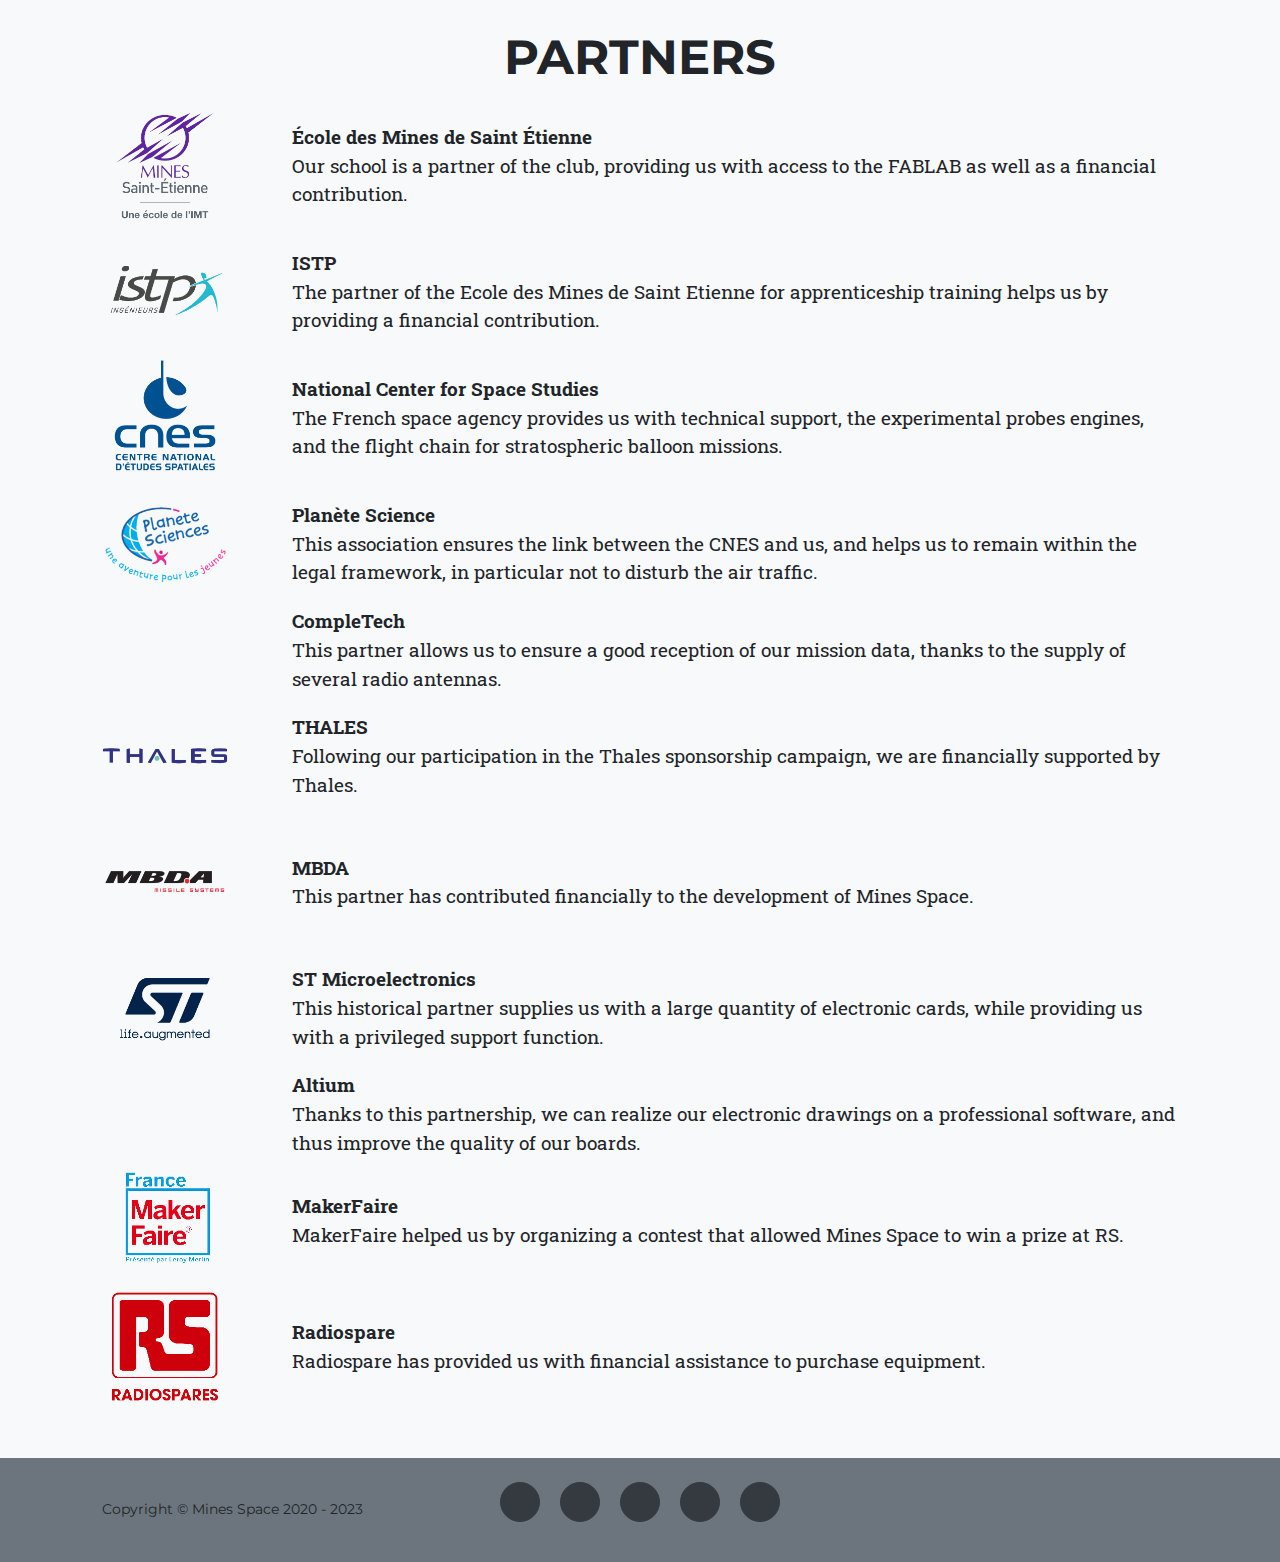
==== commit 71b5477a: "add background image for history" ====
--- a/en/index.html
+++ b/en/index.html
@@ -288,7 +288,7 @@
         </section>
 
         <!-- About-->
-        <section class="page-section" id="history">
+        <section class="page-section-timeline" id="history">
             <div class="container">
                 <div class="text-center">
                     <h2 class="section-heading text-uppercase">History</h2>
@@ -322,7 +322,7 @@
                             </div>
                         </div>
                     </li>
-                    <li class="timeline-inverted">
+                    <li class="timeline">
                         <div class="timeline-image"><img class="rounded-circle img-fluid" src="../assets/img/about/3.png" alt="" /></div>
                         <div class="timeline-panel">
                             <div class="timeline-heading">
@@ -355,7 +355,7 @@
                             </div>
                         </div>
                     </li>
-                    <li class="timeline-inverted">
+                    <li class="timeline">
                         <div class="timeline-image">
                             <h4 style="color:darkblue">
                                 Other
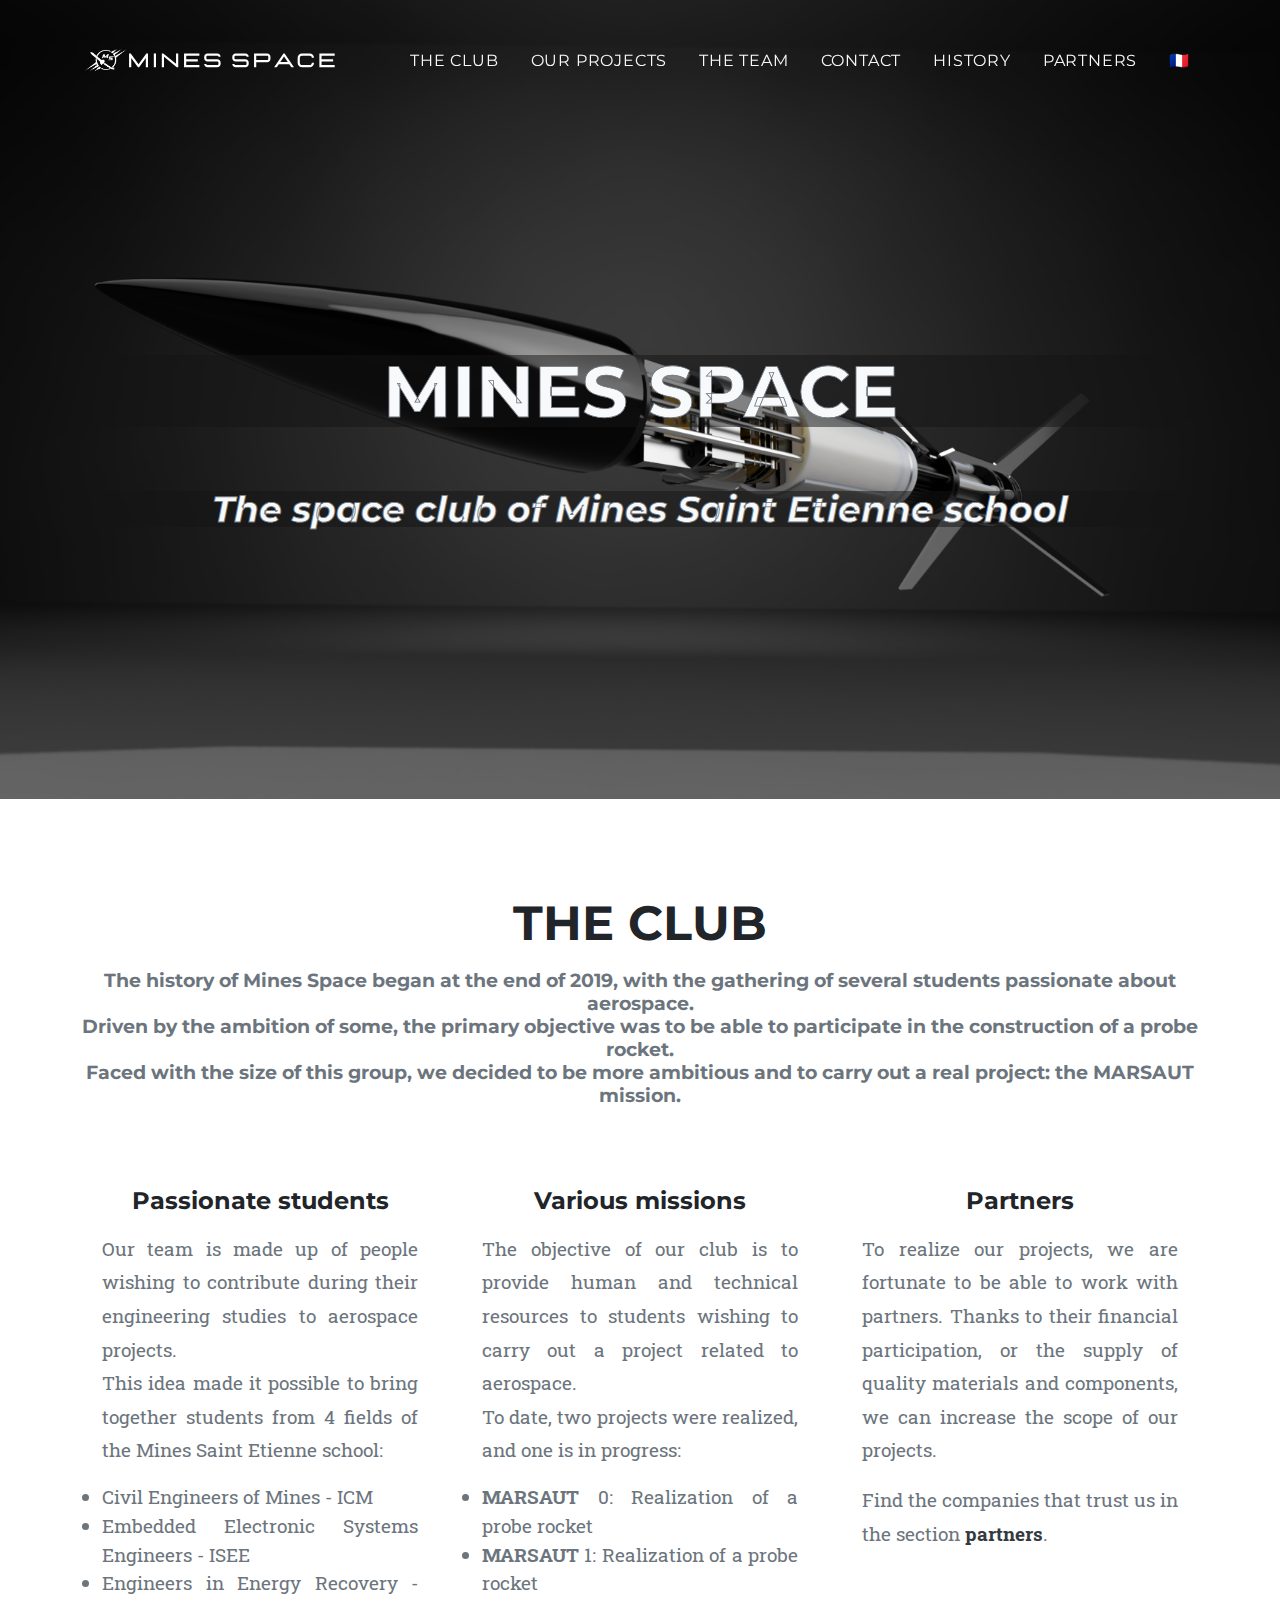
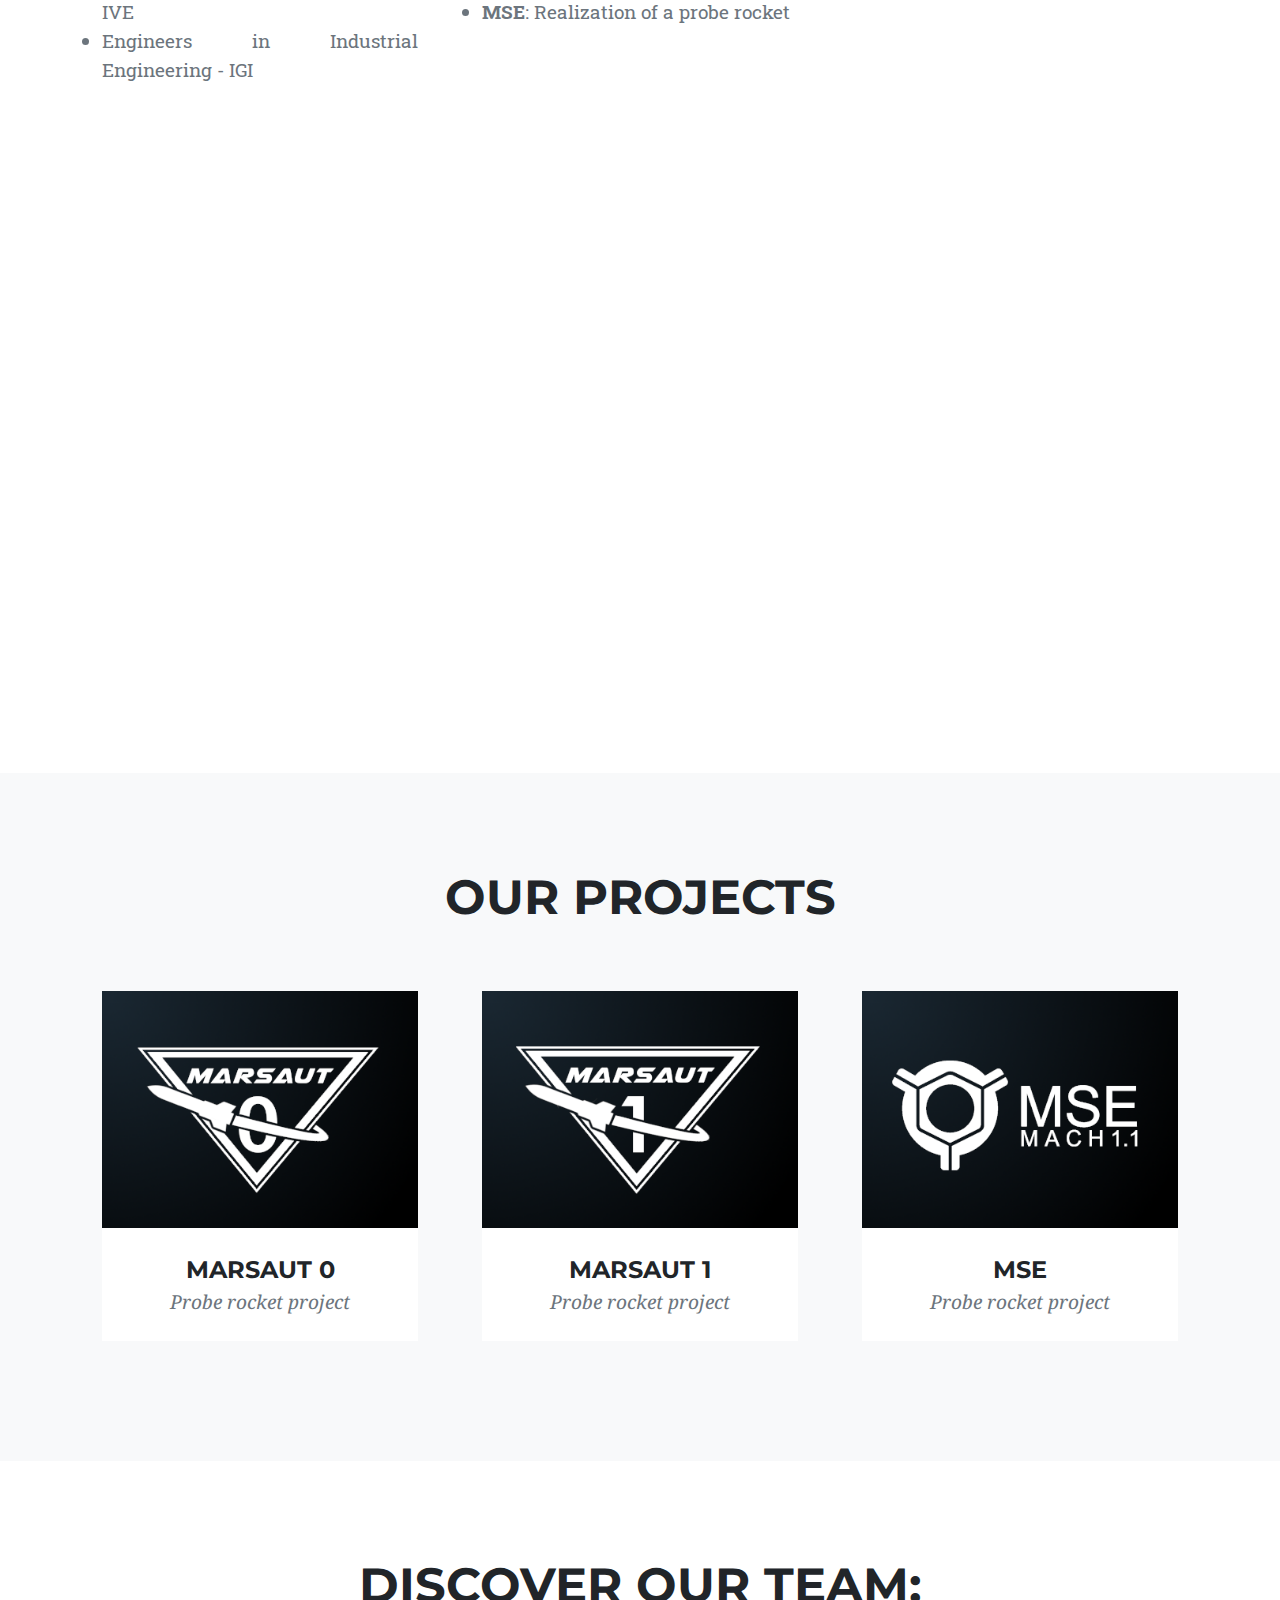
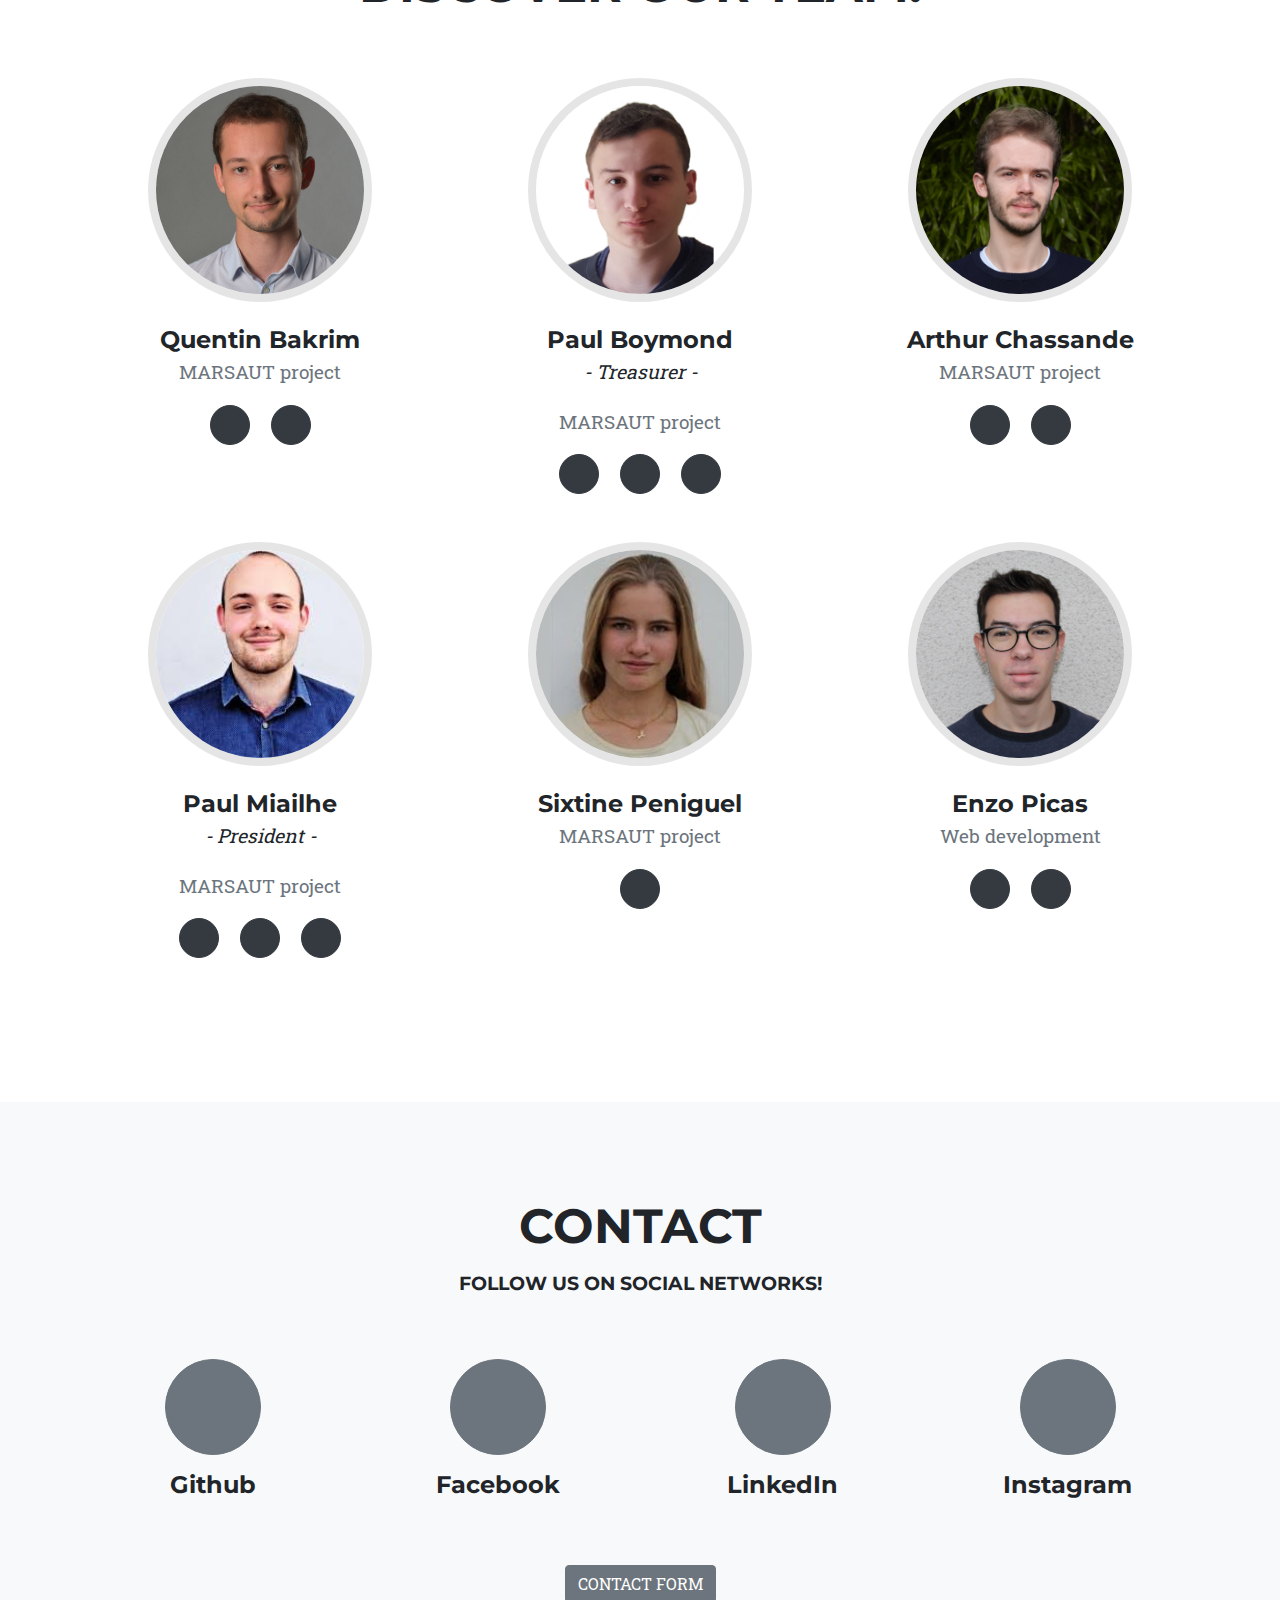
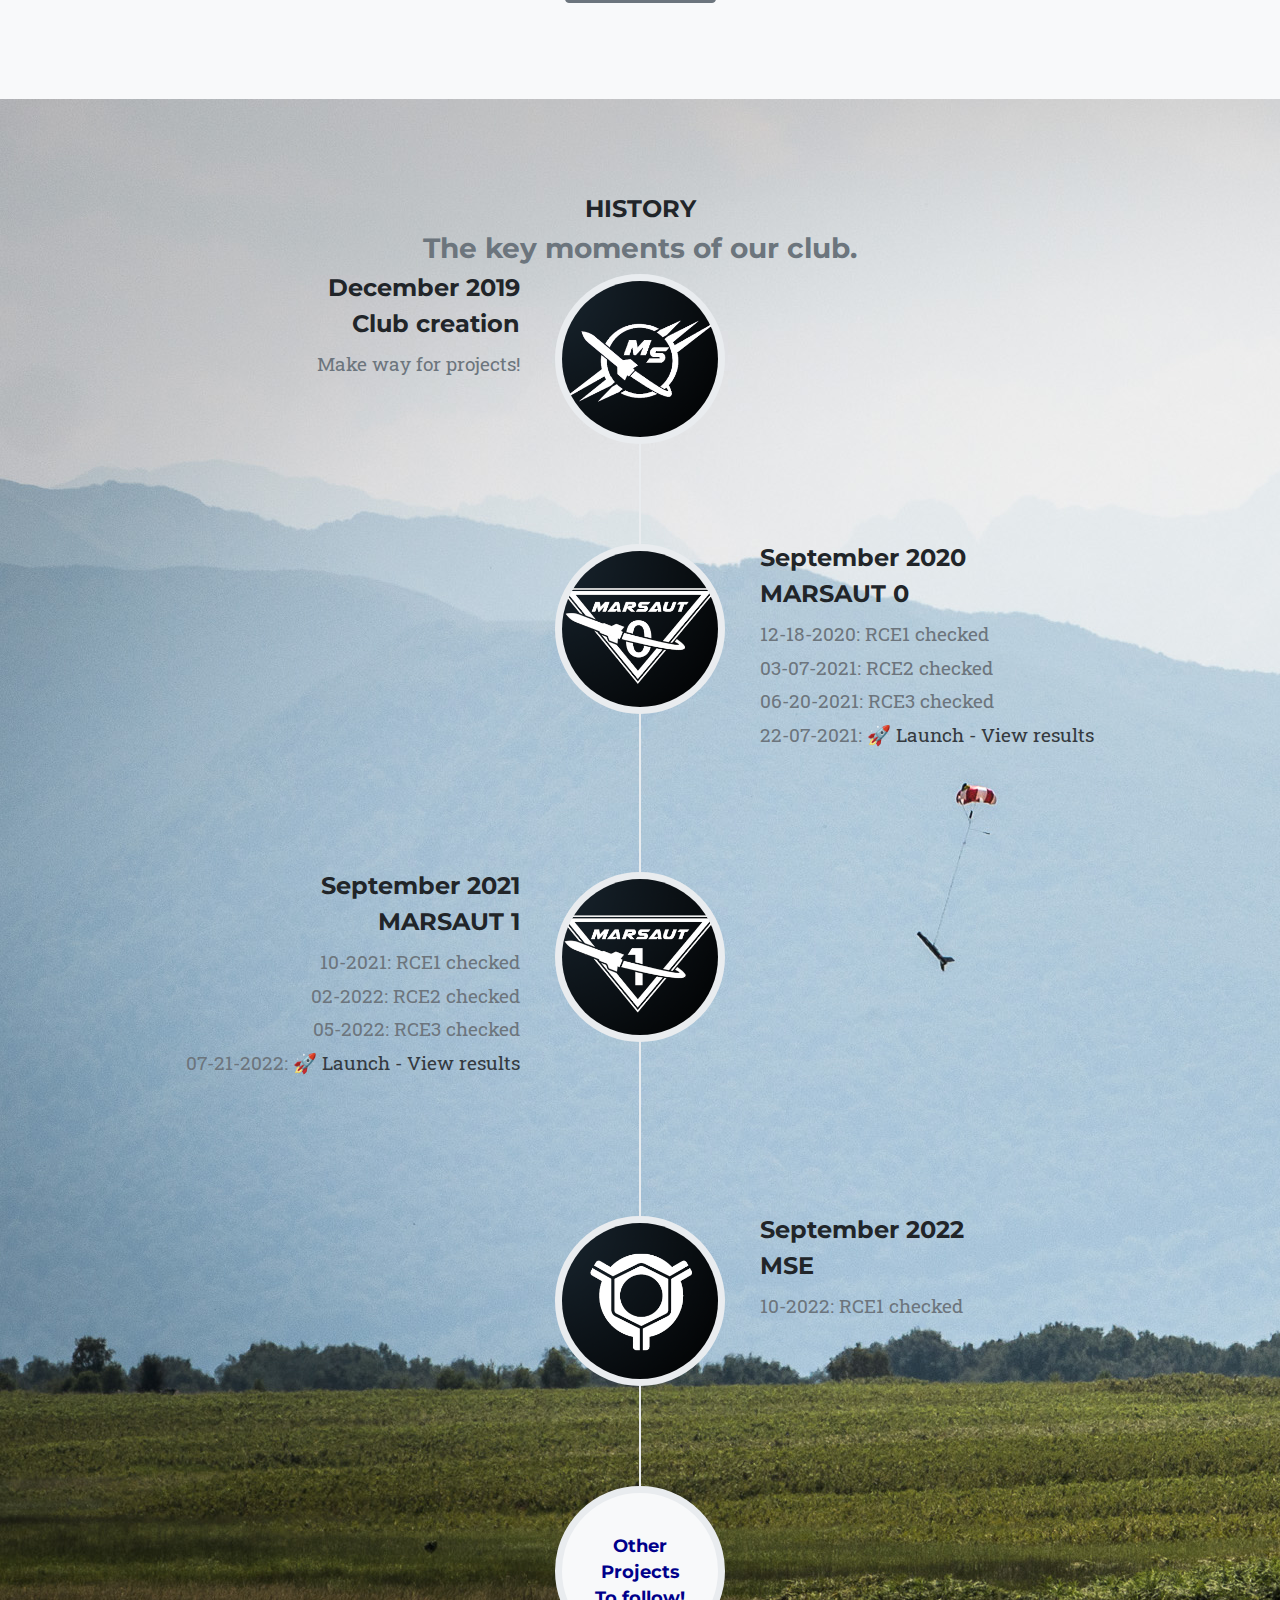
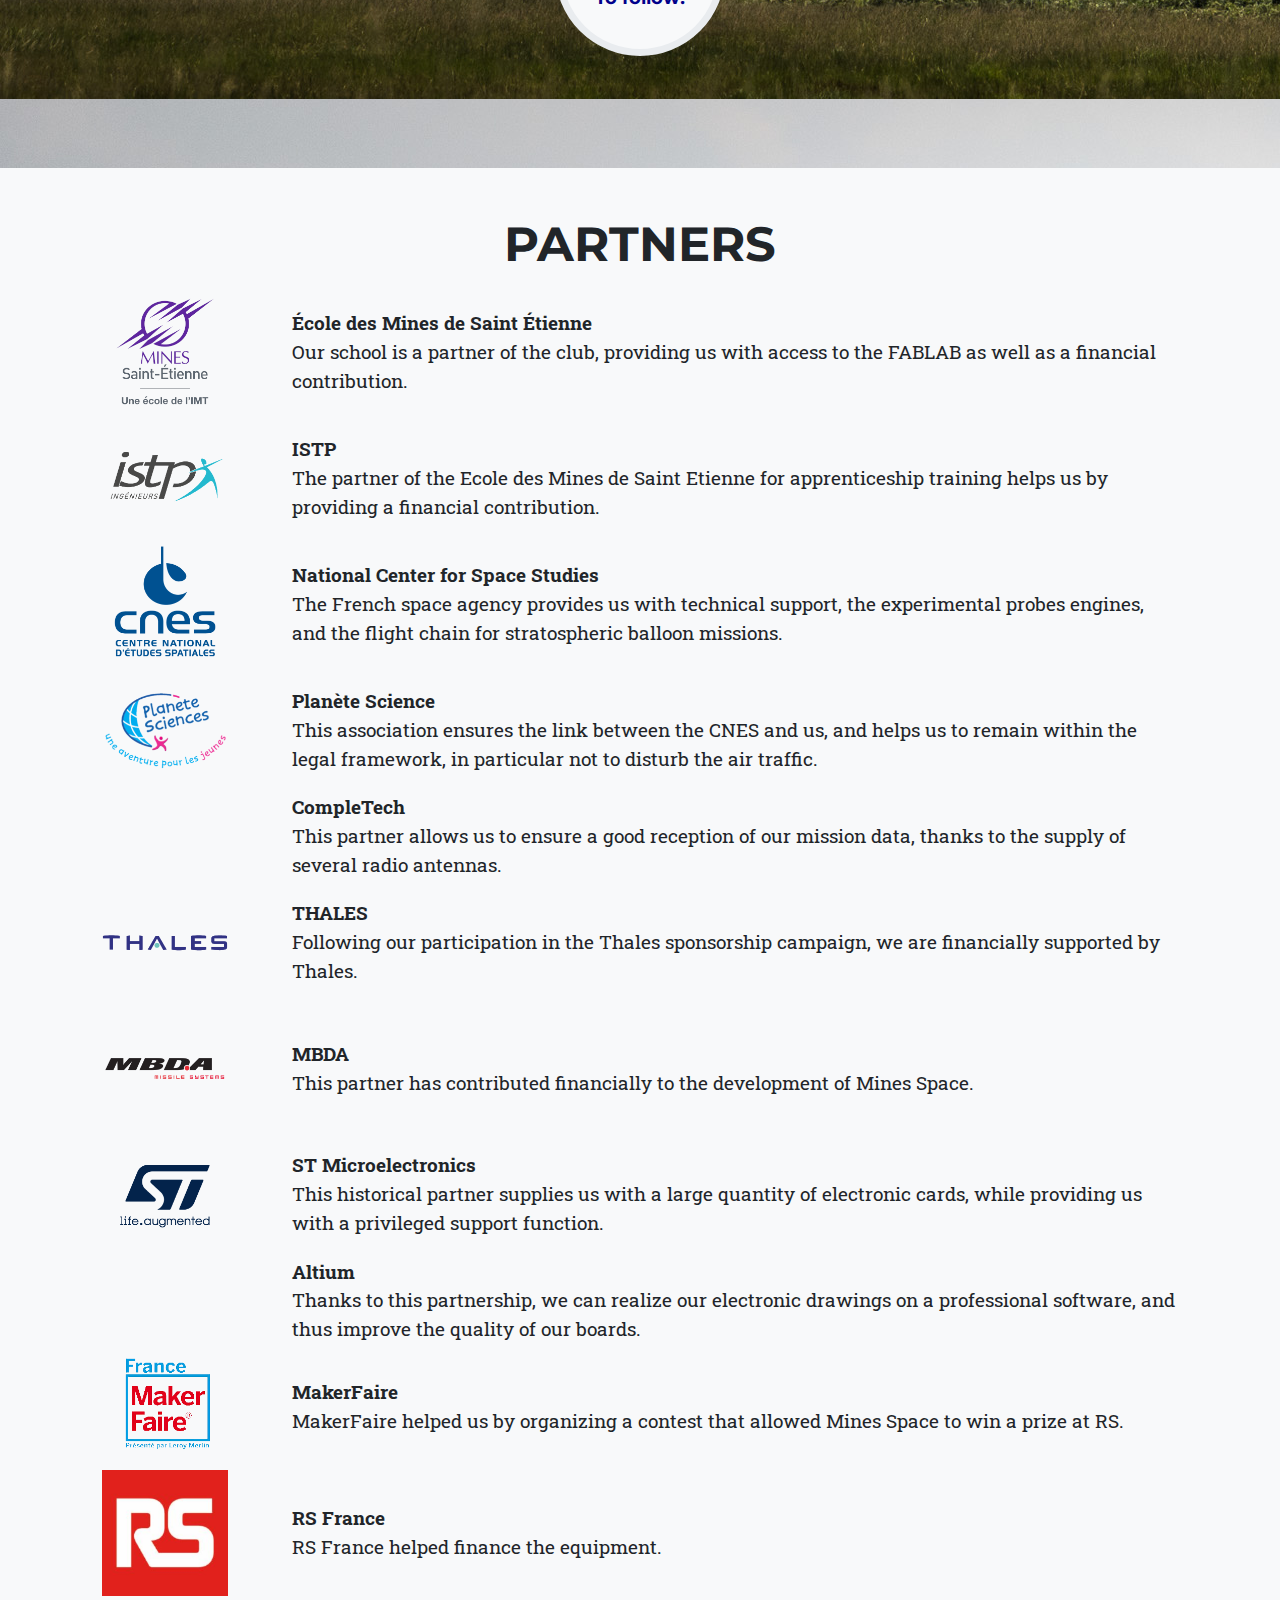
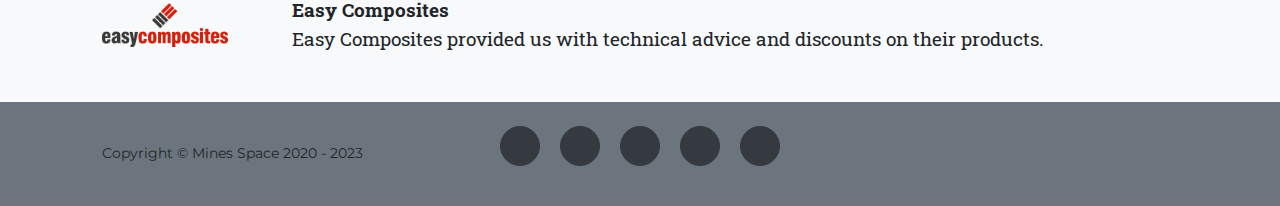
==== commit 59389bc0: "change RS logo + add easyComposites" ====
--- a/en/index.html
+++ b/en/index.html
@@ -58,8 +58,6 @@
             </div>
         </header>
 
-        <div class="sketchfab-embed-wrapper text-center"> <iframe style="min-height: 350px; width:100%;" title="MARSAUT 1 | FUSEX 2022" frameborder="0" allowfullscreen mozallowfullscreen="true" webkitallowfullscreen="true" allow="autoplay; fullscreen; xr-spatial-tracking" xr-spatial-tracking execution-while-out-of-viewport execution-while-not-rendered web-share src="https://sketchfab.com/models/729124ca0c2247a9a29a44643b3a2f73/embed"> </iframe> <p style="font-size: 13px; font-weight: normal; margin: 5px; color: #4A4A4A;"> <a href="https://sketchfab.com/3d-models/marsaut-1-fusex-2022-729124ca0c2247a9a29a44643b3a2f73?utm_medium=embed&utm_campaign=share-popup&utm_content=729124ca0c2247a9a29a44643b3a2f73" target="_blank" style="font-weight: bold; color: #1CAAD9;"> MARSAUT 1 | FUSEX 2022 </a> by <a href="https://sketchfab.com/paulboymond?utm_medium=embed&utm_campaign=share-popup&utm_content=729124ca0c2247a9a29a44643b3a2f73" target="_blank" style="font-weight: bold; color: #1CAAD9;"> paulboymond </a> on <a href="https://sketchfab.com?utm_medium=embed&utm_campaign=share-popup&utm_content=729124ca0c2247a9a29a44643b3a2f73" target="_blank" style="font-weight: bold; color: #1CAAD9;">Sketchfab</a></p></div>
-
         <!-- Club-->
         <section class="page-section" id="club">
             <div class="container">
@@ -108,6 +106,10 @@
                             Find the companies that trust us in the section <a href="#partner"><b>partners</b></a>.
                         </p>
                     </div>
+
+                    <div class="offset-md-1 col-md-10 google-slides-container">
+                        <iframe src="https://docs.google.com/presentation/d/e/2PACX-1vR6loUGTOThIhv3e06R93tR-GHfdZA5G6GiPBpzmma-3iEYyhPQTa4x4Gb0bgoeTgJjuFG7GW0aC_G_/embed?start=false&loop=false&delayms=3000" frameborder="0" width="960" height="569" allowfullscreen="true" mozallowfullscreen="true" webkitallowfullscreen="true"></iframe>
+                    </div>
                 </div>
             </div>
         </section>
@@ -482,8 +484,18 @@
                         <a href="https://fr.rs-online.com/web/" target="_blank"><img class="img-fluid d-block mx-auto" src="../assets/img/logos/Radiospare.png" alt="" /></a>
                     </div>
                     <div class="col-md-10 col-sm-2">
-                        <b>Radiospare</b></br>
-                        Radiospare has provided us with financial assistance to purchase equipment.
+                        <b>RS France</b></br>
+                        RS France helped finance the equipment.
+                    </div>
+                </div>
+
+                <div class="row align-items-center">
+                    <div class="col-md-2 col-sm-12">
+                        <a href="https://www.easycomposites.eu/" target="_blank"><img class="img-fluid d-block mx-auto" src="../assets/img/logos/EasyComposites.png" alt="" /></a>
+                    </div>
+                    <div class="col-md-10 col-sm-2">
+                        <b>Easy Composites</b></br>
+                        Easy Composites provided us with technical advice and discounts on their products.
                     </div>
                 </div>
 
@@ -523,6 +535,7 @@
                                     <h2 class="text-uppercase">MARSAUT 0</h2>
                                     <p class="item-intro text-muted">Probe rocket project.</p>
                                     <img class="img-fluid d-block mx-auto" src="../assets/img/portfolio/logo-marsaut.png" alt="" />
+                                    <div class="sketchfab-embed-wrapper text-center"> <iframe style="min-height: 350px; width:80%;" title="Marsaut 0 - fusex" frameborder="0" allowfullscreen mozallowfullscreen="true" webkitallowfullscreen="true" allow="autoplay; fullscreen; xr-spatial-tracking" xr-spatial-tracking execution-while-out-of-viewport execution-while-not-rendered web-share src="https://sketchfab.com/models/7a6c3129f2d44891bfc92a4b15ab961e/embed"> </iframe> <p style="font-size: 13px; font-weight: normal; margin: 5px; color: #4A4A4A;"> <a href="https://sketchfab.com/3d-models/marsaut-0-fusex-7a6c3129f2d44891bfc92a4b15ab961e?utm_medium=embed&utm_campaign=share-popup&utm_content=7a6c3129f2d44891bfc92a4b15ab961e" target="_blank" style="font-weight: bold; color: #1CAAD9;"> Marsaut 0 - fusex </a> by <a href="https://sketchfab.com/paulboymond?utm_medium=embed&utm_campaign=share-popup&utm_content=7a6c3129f2d44891bfc92a4b15ab961e" target="_blank" style="font-weight: bold; color: #1CAAD9;"> paulboymond </a> on <a href="https://sketchfab.com?utm_medium=embed&utm_campaign=share-popup&utm_content=7a6c3129f2d44891bfc92a4b15ab961e" target="_blank" style="font-weight: bold; color: #1CAAD9;">Sketchfab</a></p></div>
                                     <p class="text-muted-justify">
                                         For our first student space project, we want to build a single-stage probe rocket, called Marsaut 0. Its role is to allow us to study a monitoring architecture.</br></br>
                                         Through the use of telemetry (Radio - Lora: 868 Mhz), we want to have the ability to obtain in real time, the flight parameters of the rocket thanks to in situ sensors (Trajectory, Sudden effort, Flight events).</br></br>
@@ -560,6 +573,7 @@
                                     <h2 class="text-uppercase">MARSAUT 1</h2>
                                     <p class="item-intro text-muted">Probe rocket project.</p>
                                     <img class="img-fluid d-block mx-auto" src="../assets/img/portfolio/logo-marsaut1.png" alt="" />
+                                    <div class="sketchfab-embed-wrapper text-center"> <iframe style="min-height: 350px; width:100%;" title="MARSAUT 1 | FUSEX 2022" frameborder="0" allowfullscreen mozallowfullscreen="true" webkitallowfullscreen="true" allow="autoplay; fullscreen; xr-spatial-tracking" xr-spatial-tracking execution-while-out-of-viewport execution-while-not-rendered web-share src="https://sketchfab.com/models/729124ca0c2247a9a29a44643b3a2f73/embed"> </iframe> <p style="font-size: 13px; font-weight: normal; margin: 5px; color: #4A4A4A;"> <a href="https://sketchfab.com/3d-models/marsaut-1-fusex-2022-729124ca0c2247a9a29a44643b3a2f73?utm_medium=embed&utm_campaign=share-popup&utm_content=729124ca0c2247a9a29a44643b3a2f73" target="_blank" style="font-weight: bold; color: #1CAAD9;"> MARSAUT 1 | FUSEX 2022 </a> by <a href="https://sketchfab.com/paulboymond?utm_medium=embed&utm_campaign=share-popup&utm_content=729124ca0c2247a9a29a44643b3a2f73" target="_blank" style="font-weight: bold; color: #1CAAD9;"> paulboymond </a> on <a href="https://sketchfab.com?utm_medium=embed&utm_campaign=share-popup&utm_content=729124ca0c2247a9a29a44643b3a2f73" target="_blank" style="font-weight: bold; color: #1CAAD9;">Sketchfab</a></p></div>
 
                                     <p class="text-muted-justify">
                                         <b>This new mission consists of two parts, a powerful launcher capable of carrying a 3kg payload to an altitude of 2000m, and an autonomous demonstrator capable of landing at a given position.</b>
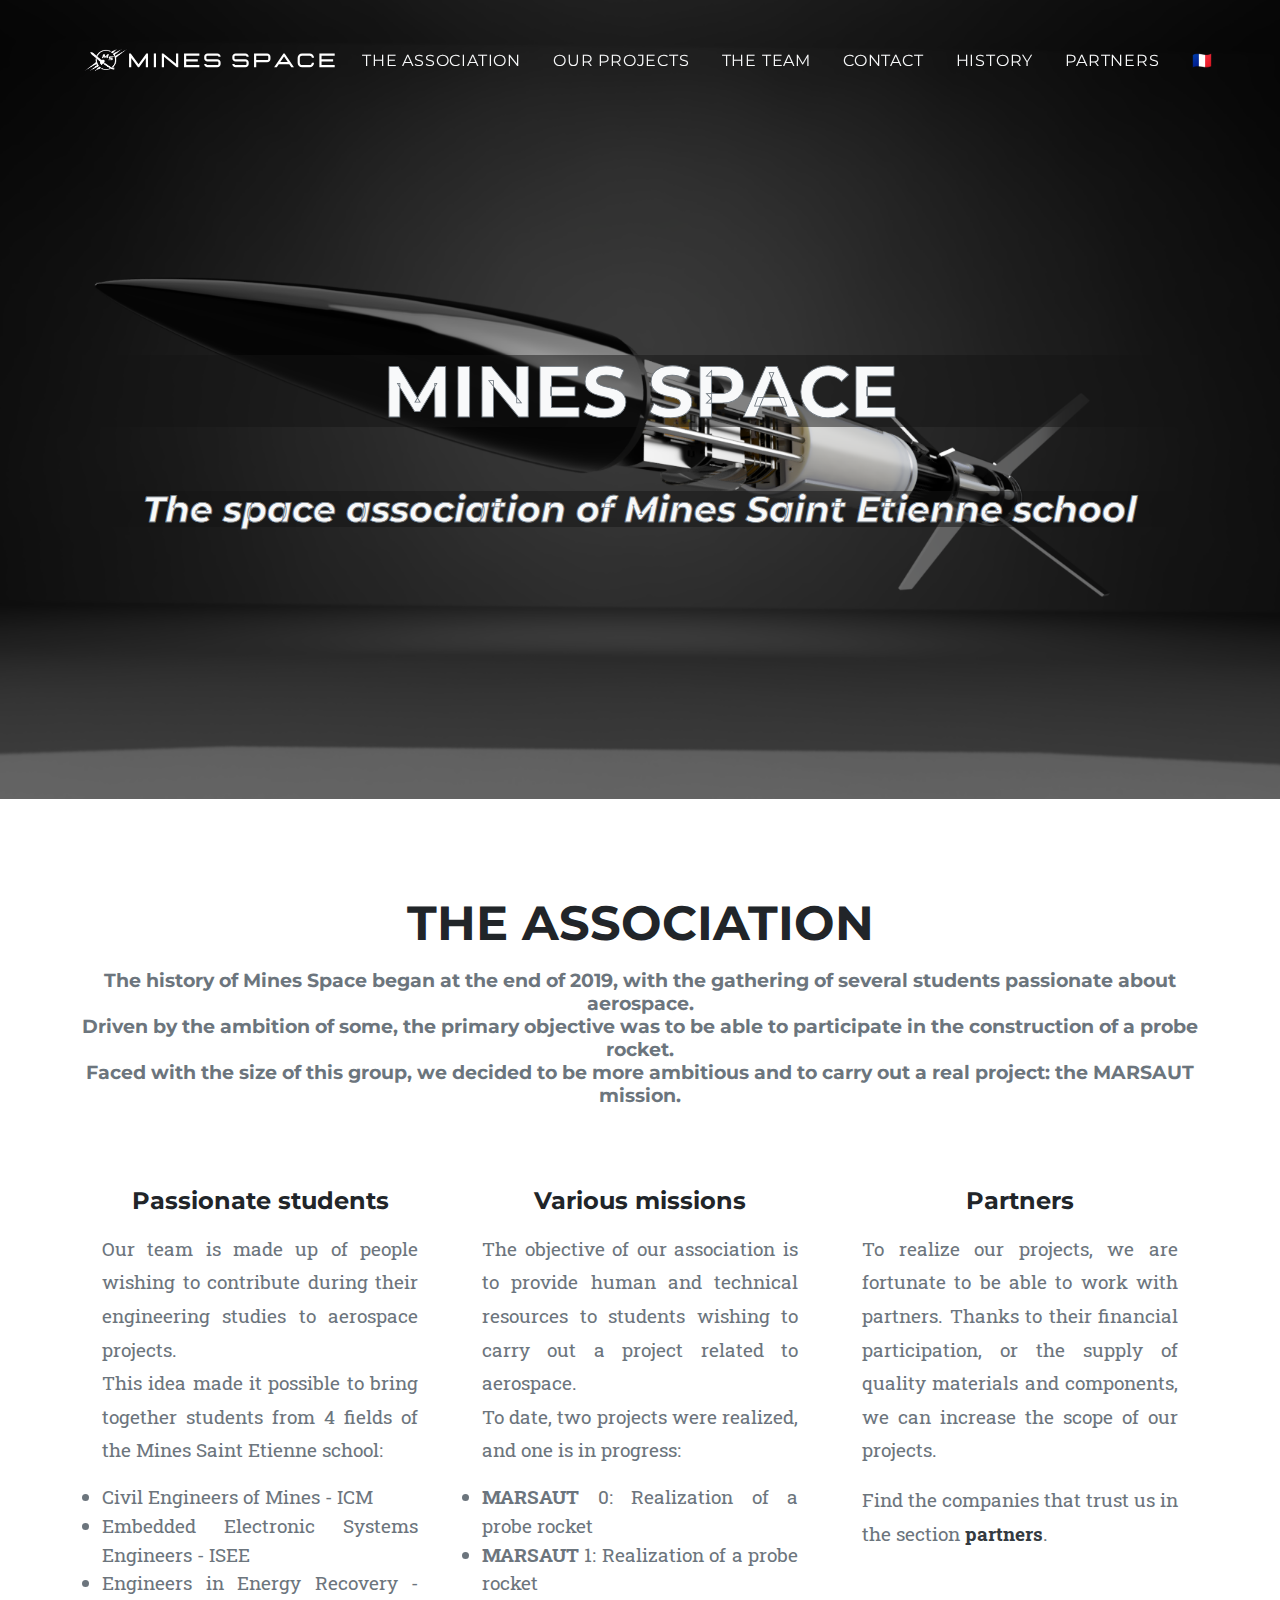
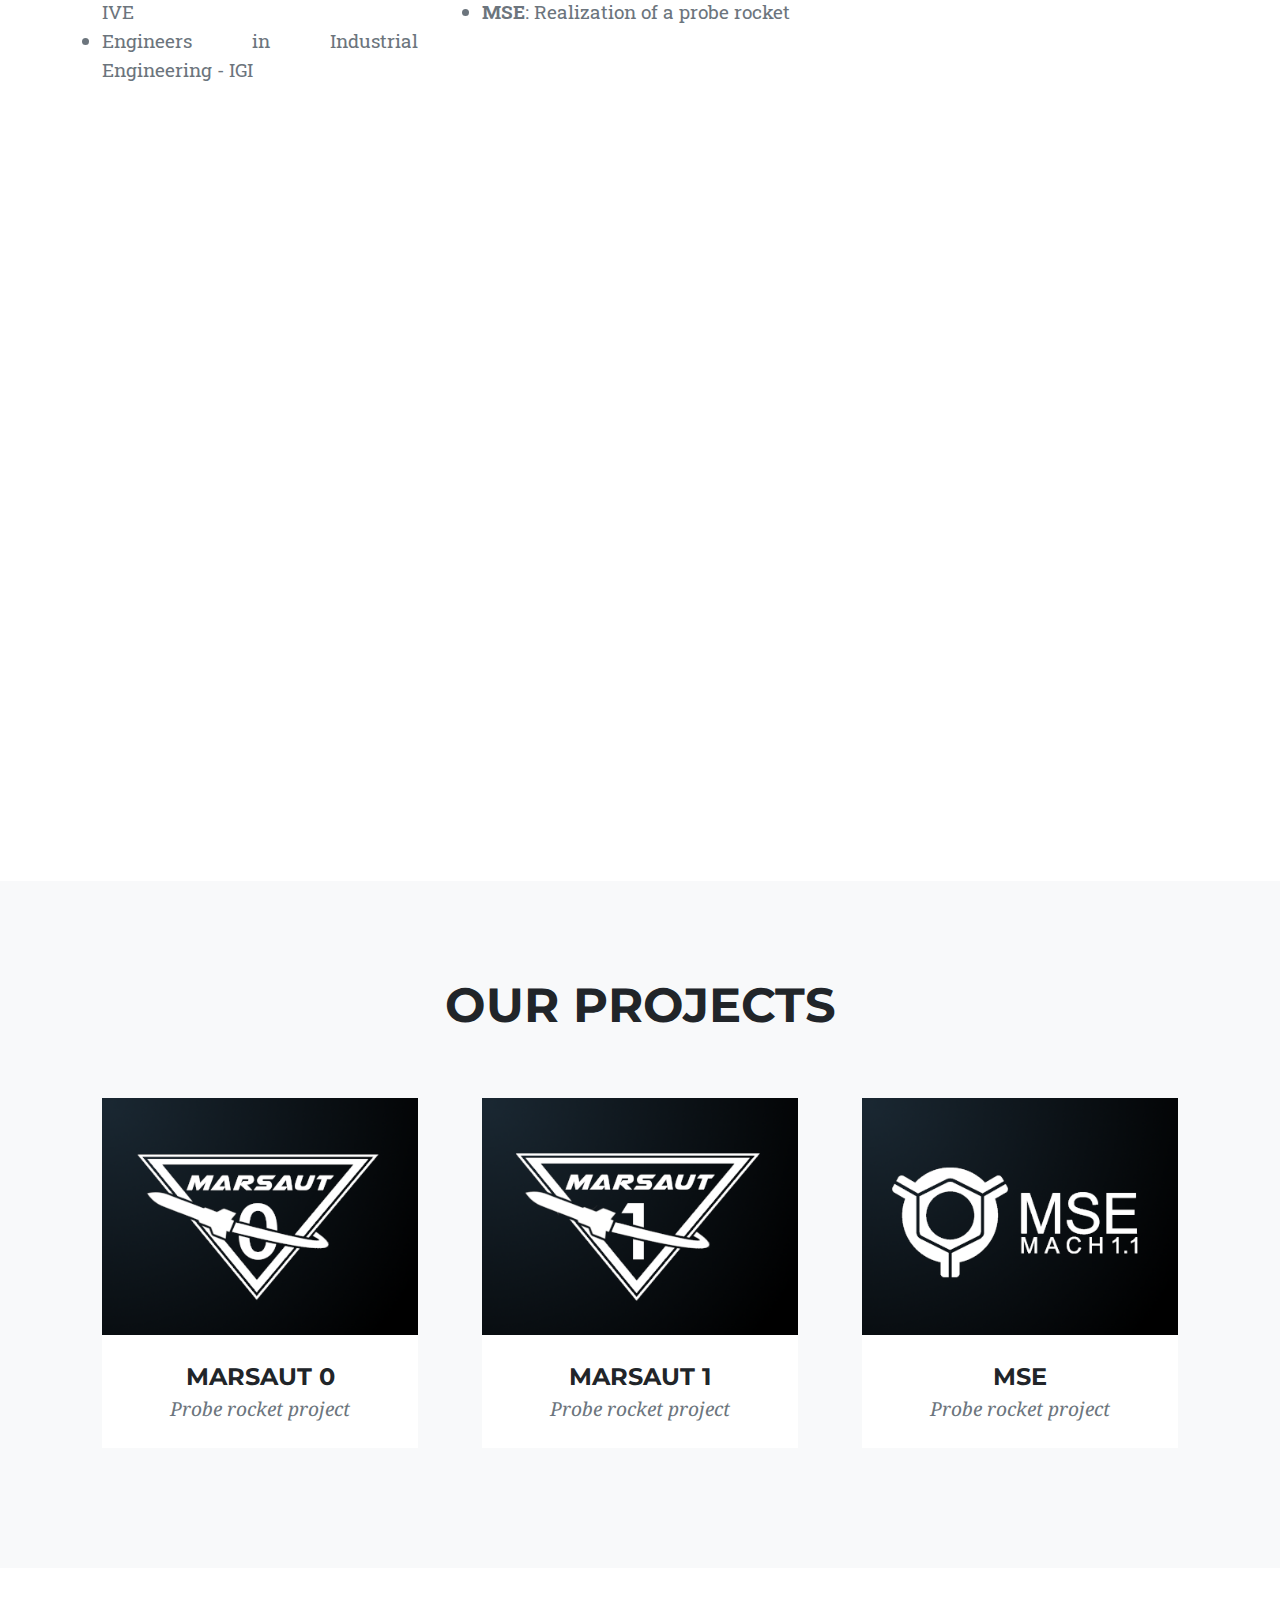
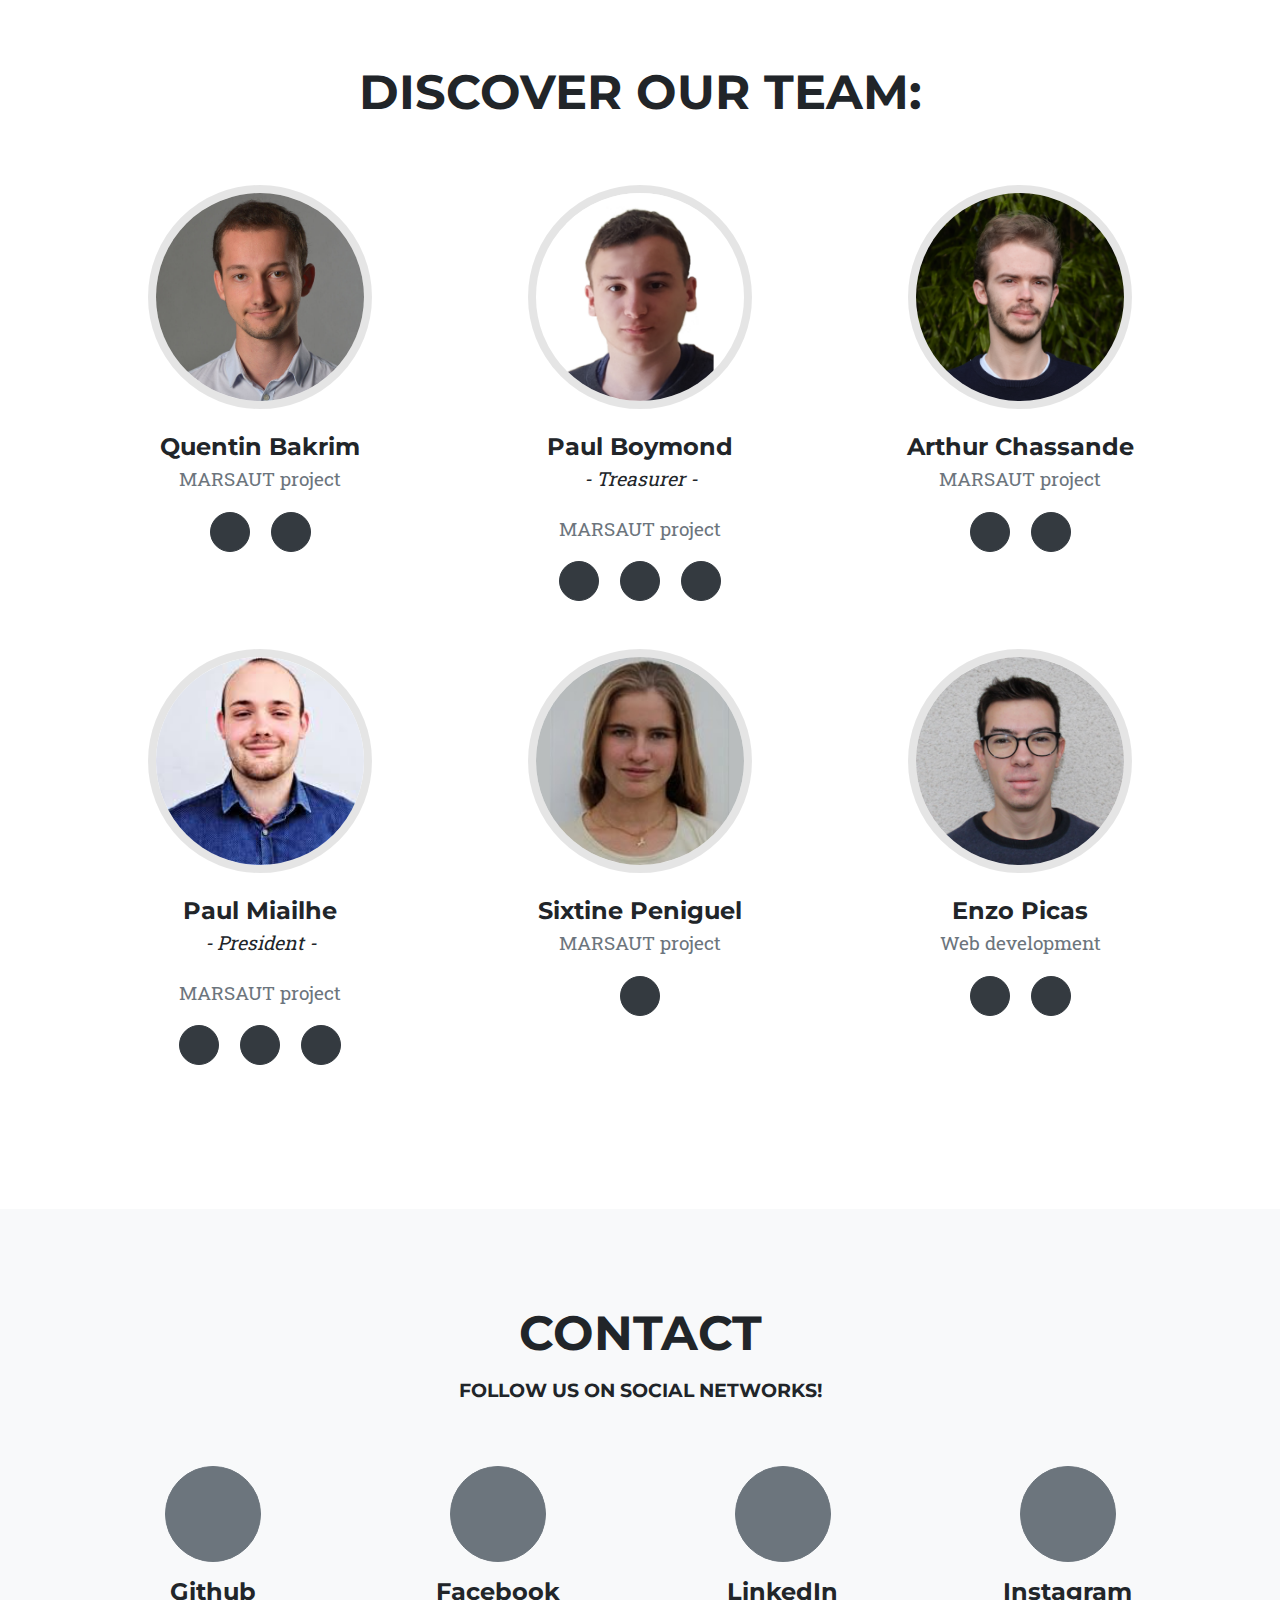
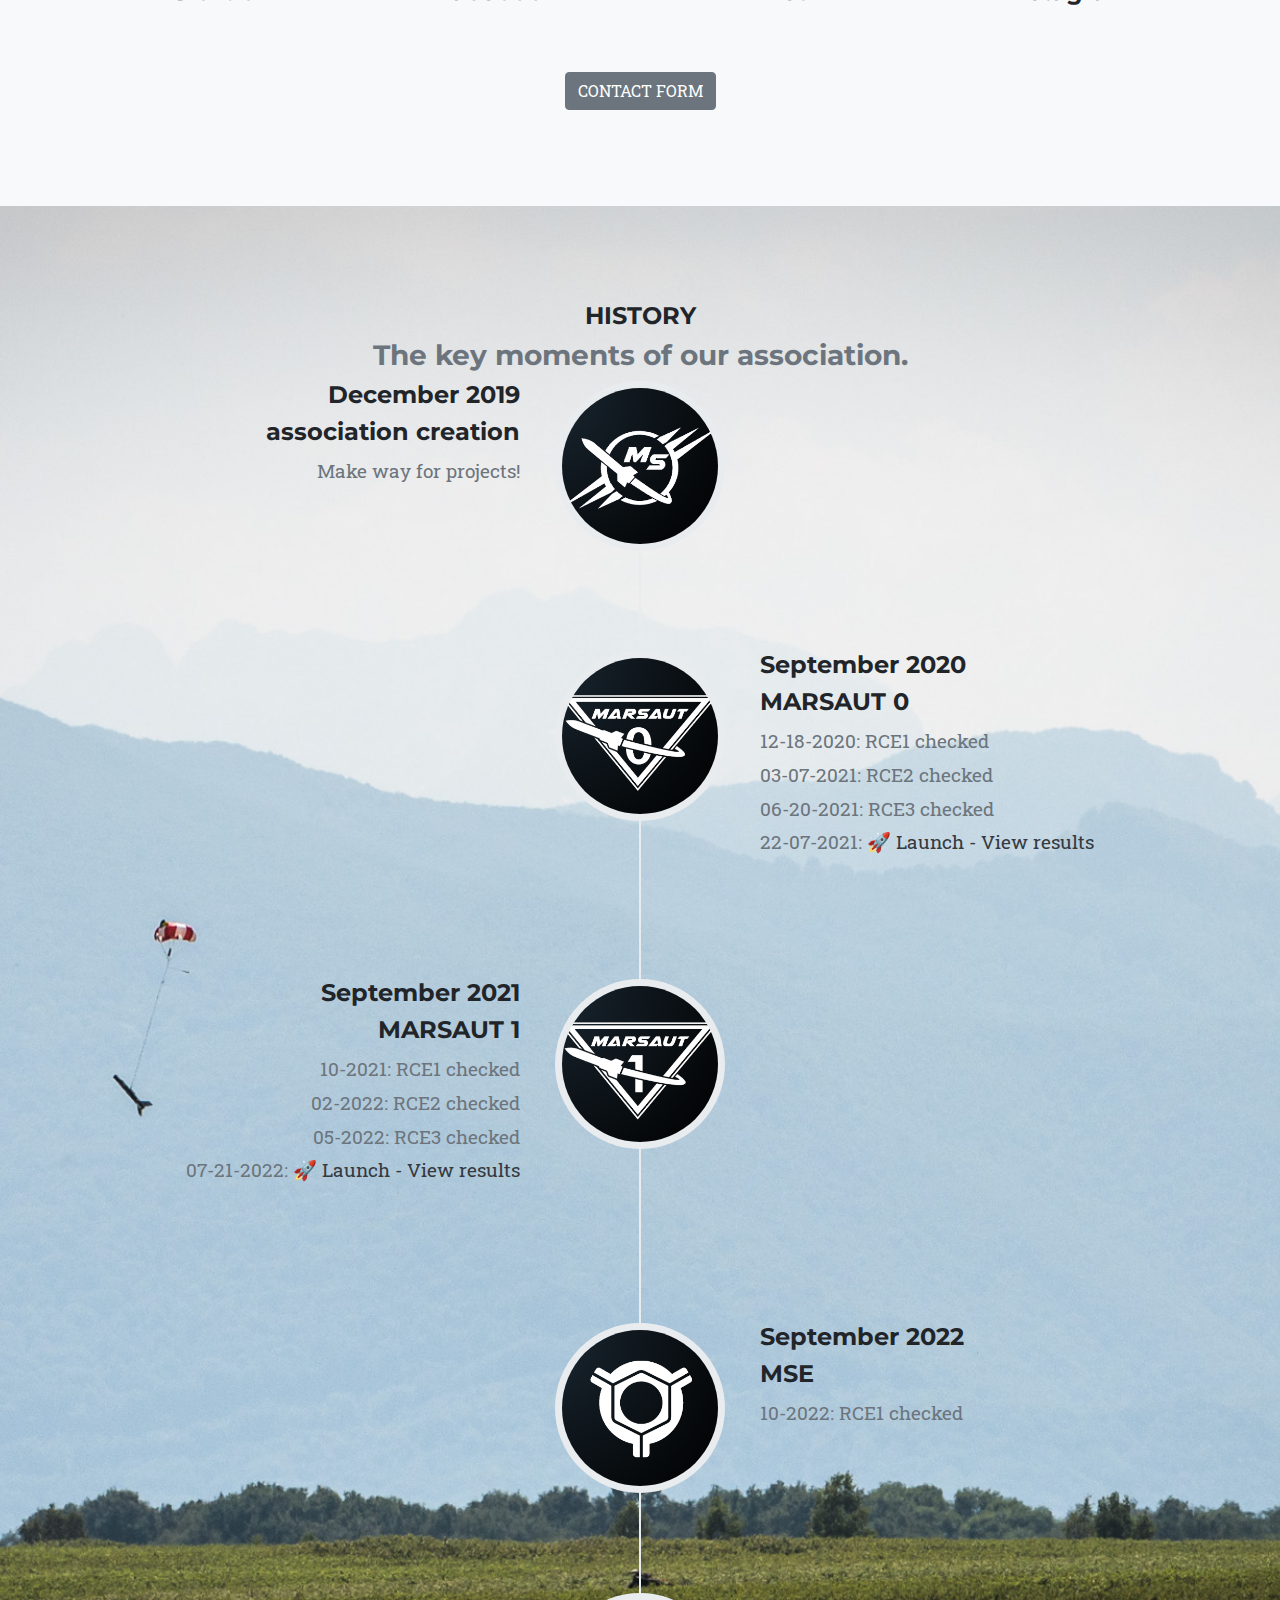
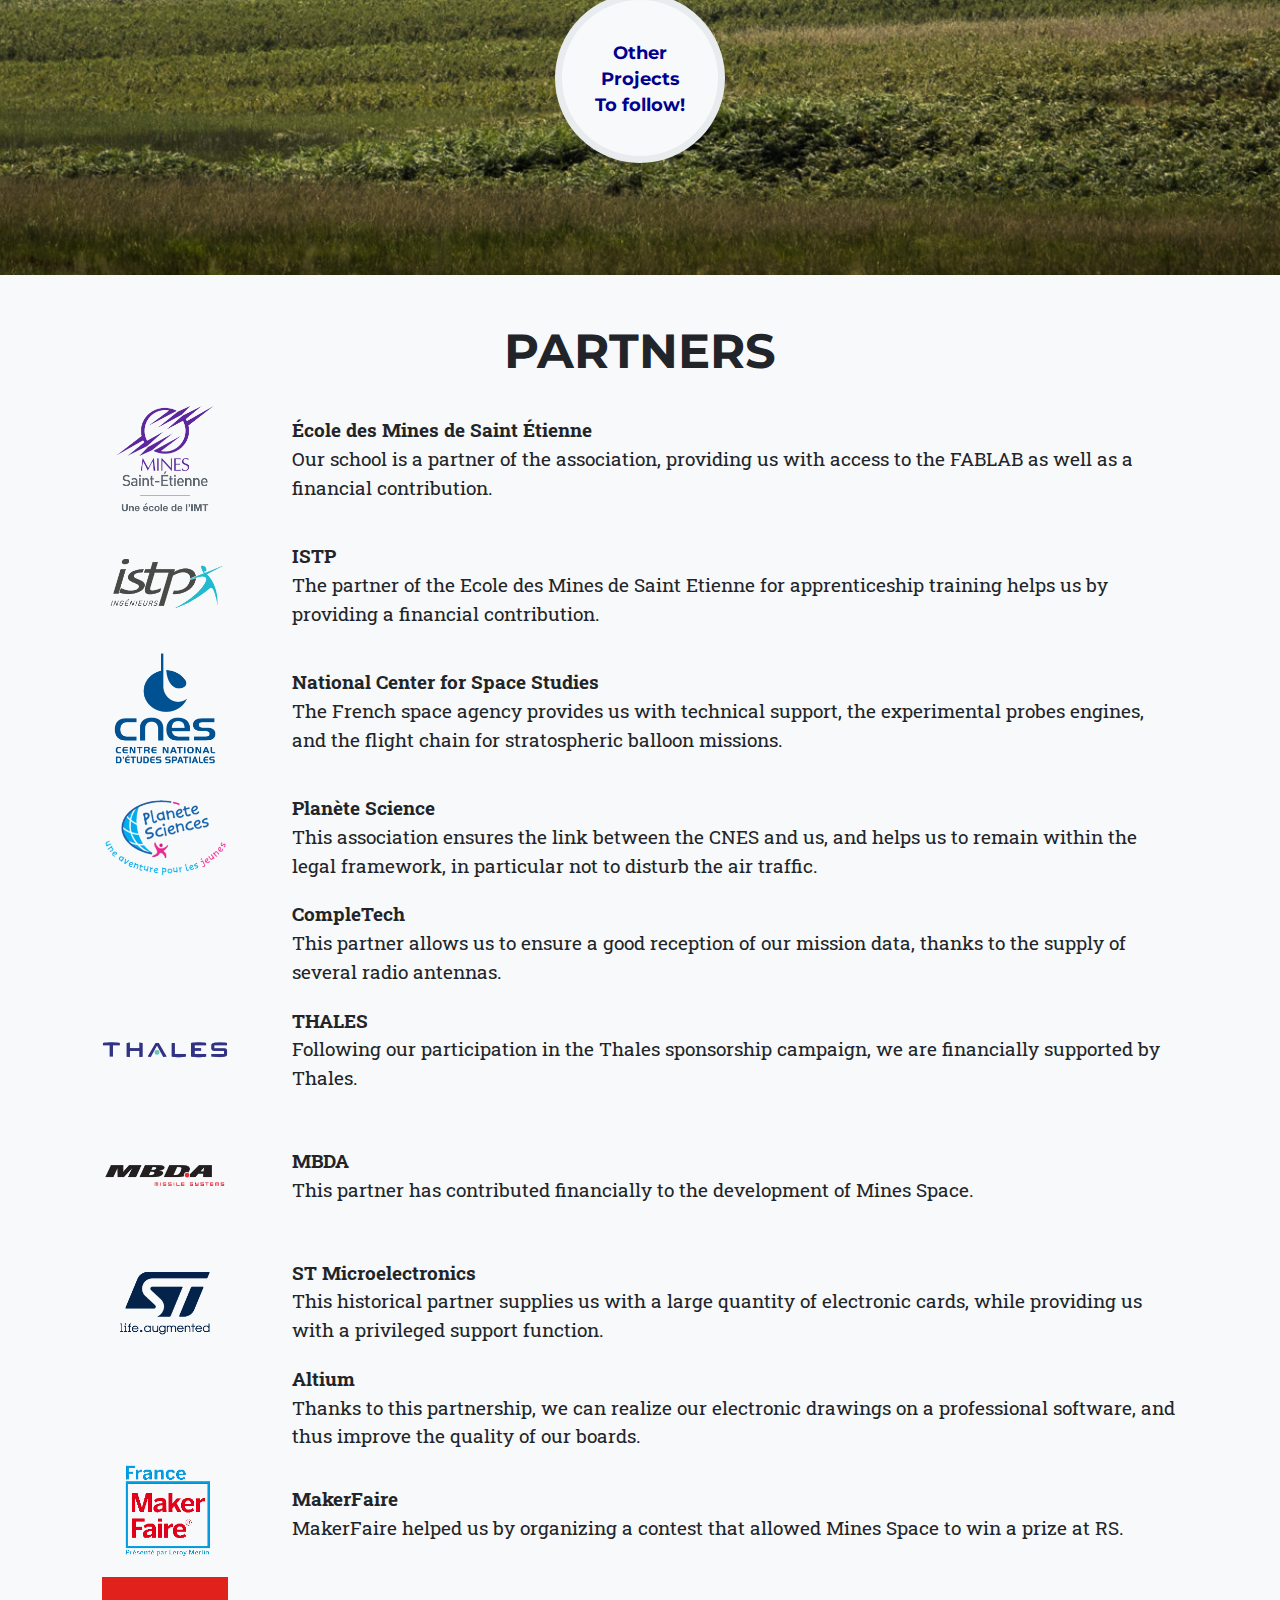
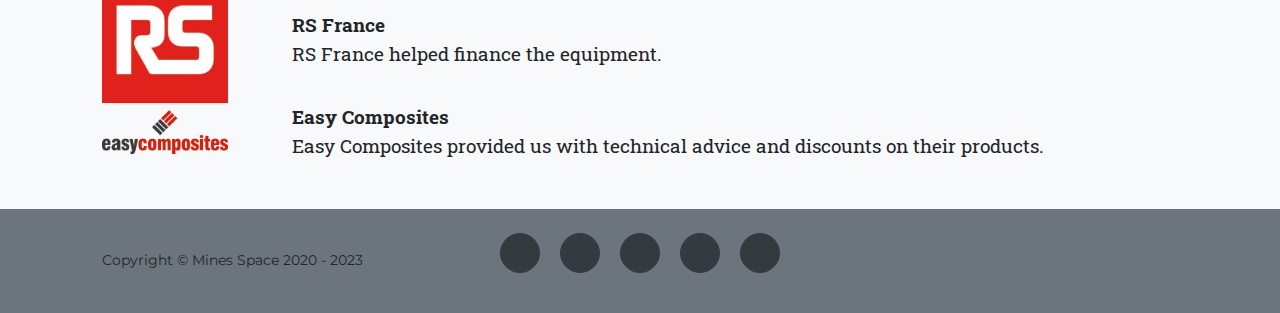
==== commit 1088e8c3: "Merge pull request #1 from Gael-Kandel/Actualisation" ====
--- a/en/index.html
+++ b/en/index.html
@@ -3,7 +3,7 @@
     <head>
         <meta charset="utf-8" />
         <meta name="viewport" content="width=device-width, initial-scale=1, shrink-to-fit=no" />
-        <meta name="description" content="Mines Space - The space club of Mines Saint Etienne school." />
+        <meta name="description" content="Mines Space - The space association of Mines Saint Etienne school." />
         <meta name="author" content="Mines Space" />
         <meta name="google-site-verification" content="7t-uLKByJ_xhqpCq4-QCEBxVagRk8Dj_m0aSfEMAF_k" />
         <title>Mines Space</title>
@@ -38,7 +38,7 @@
                 </button>
                 <div class="collapse navbar-collapse" id="navbarResponsive">
                     <ul class="navbar-nav text-uppercase ml-auto">
-                        <li class="nav-item"><a class="nav-link js-scroll-trigger" href="#club">The club</a></li>
+                        <li class="nav-item"><a class="nav-link js-scroll-trigger" href="#association">The association</a></li>
                         <li class="nav-item"><a class="nav-link js-scroll-trigger" href="#portfolio">Our projects</a></li>
                         <li class="nav-item"><a class="nav-link js-scroll-trigger" href="#team">The team</a></li>
                         <li class="nav-item"><a class="nav-link js-scroll-trigger" href="#contact-section">Contact</a></li>
@@ -54,15 +54,15 @@
             <div class="container">
             </br></br></br></br>
                 <h1 class="masthead-heading text-uppercase">Mines Space</h1>
-                <h2 class="masthead-subheading">The space club of Mines Saint Etienne school</h2>
+                <h2 class="masthead-subheading">The space association of Mines Saint Etienne school</h2>
             </div>
         </header>
 
-        <!-- Club-->
-        <section class="page-section" id="club">
+        <!-- association-->
+        <section class="page-section" id="association">
             <div class="container">
                 <div class="text-center">
-                    <h2 class="section-heading text-uppercase">The club</h2>
+                    <h2 class="section-heading text-uppercase">The association</h2>
                     <h3 class="section-subheading text-muted">The history of Mines Space began at the end of 2019, with the gathering of several students passionate about aerospace. </br>Driven by the ambition of some, the primary objective was to be able to participate in the construction of a probe rocket.</br>Faced with the size of this group, we decided to be more ambitious and to carry out a real project: the MARSAUT mission.</h3>
                 </div>
                 <div class="row text-center">
@@ -87,7 +87,7 @@
                         </span>
                         <h4 class="my-3">Various missions</h4>
                         <p class="text-muted-justify">
-                            The objective of our club is to provide human and technical resources to students wishing to carry out a project related to aerospace.</br>To date, two projects were realized, and one is in progress:
+                            The objective of our association is to provide human and technical resources to students wishing to carry out a project related to aerospace.</br>To date, two projects were realized, and one is in progress:
                             <li class="text-muted-justify"><strong>MARSAUT</strong> 0: Realization of a probe rocket</li>
                             <li class="text-muted-justify"><strong>MARSAUT</strong> 1: Realization of a probe rocket</li>
                             <li class="text-muted-justify"><strong>MSE</strong>: Realization of a probe rocket</li>
@@ -294,7 +294,7 @@
             <div class="container">
                 <div class="text-center">
                     <h2 class="section-heading text-uppercase">History</h2>
-                    <h3 class="section-subheading text-muted">The key moments of our club.</h3>
+                    <h3 class="section-subheading text-muted">The key moments of our association.</h3>
                 </div>
                 <ul class="timeline">
                     <li>
@@ -302,7 +302,7 @@
                         <div class="timeline-panel">
                             <div class="timeline-heading">
                                 <h4>December 2019</h4>
-                                <h4 class="subheading">Club creation</h4>
+                                <h4 class="subheading">association creation</h4>
                             </div>
                             <div class="timeline-body"><p class="text-muted">Make way for projects!</p></div>
                         </div>
@@ -385,7 +385,7 @@
                     </div>
                     <div class="col-md-10 col-sm-2">
                         <b>École des Mines de Saint Étienne</b></br>
-                        Our school is a partner of the club, providing us with access to the FABLAB as well as a financial contribution.
+                        Our school is a partner of the association, providing us with access to the FABLAB as well as a financial contribution.
                     </div>
                 </div>
 
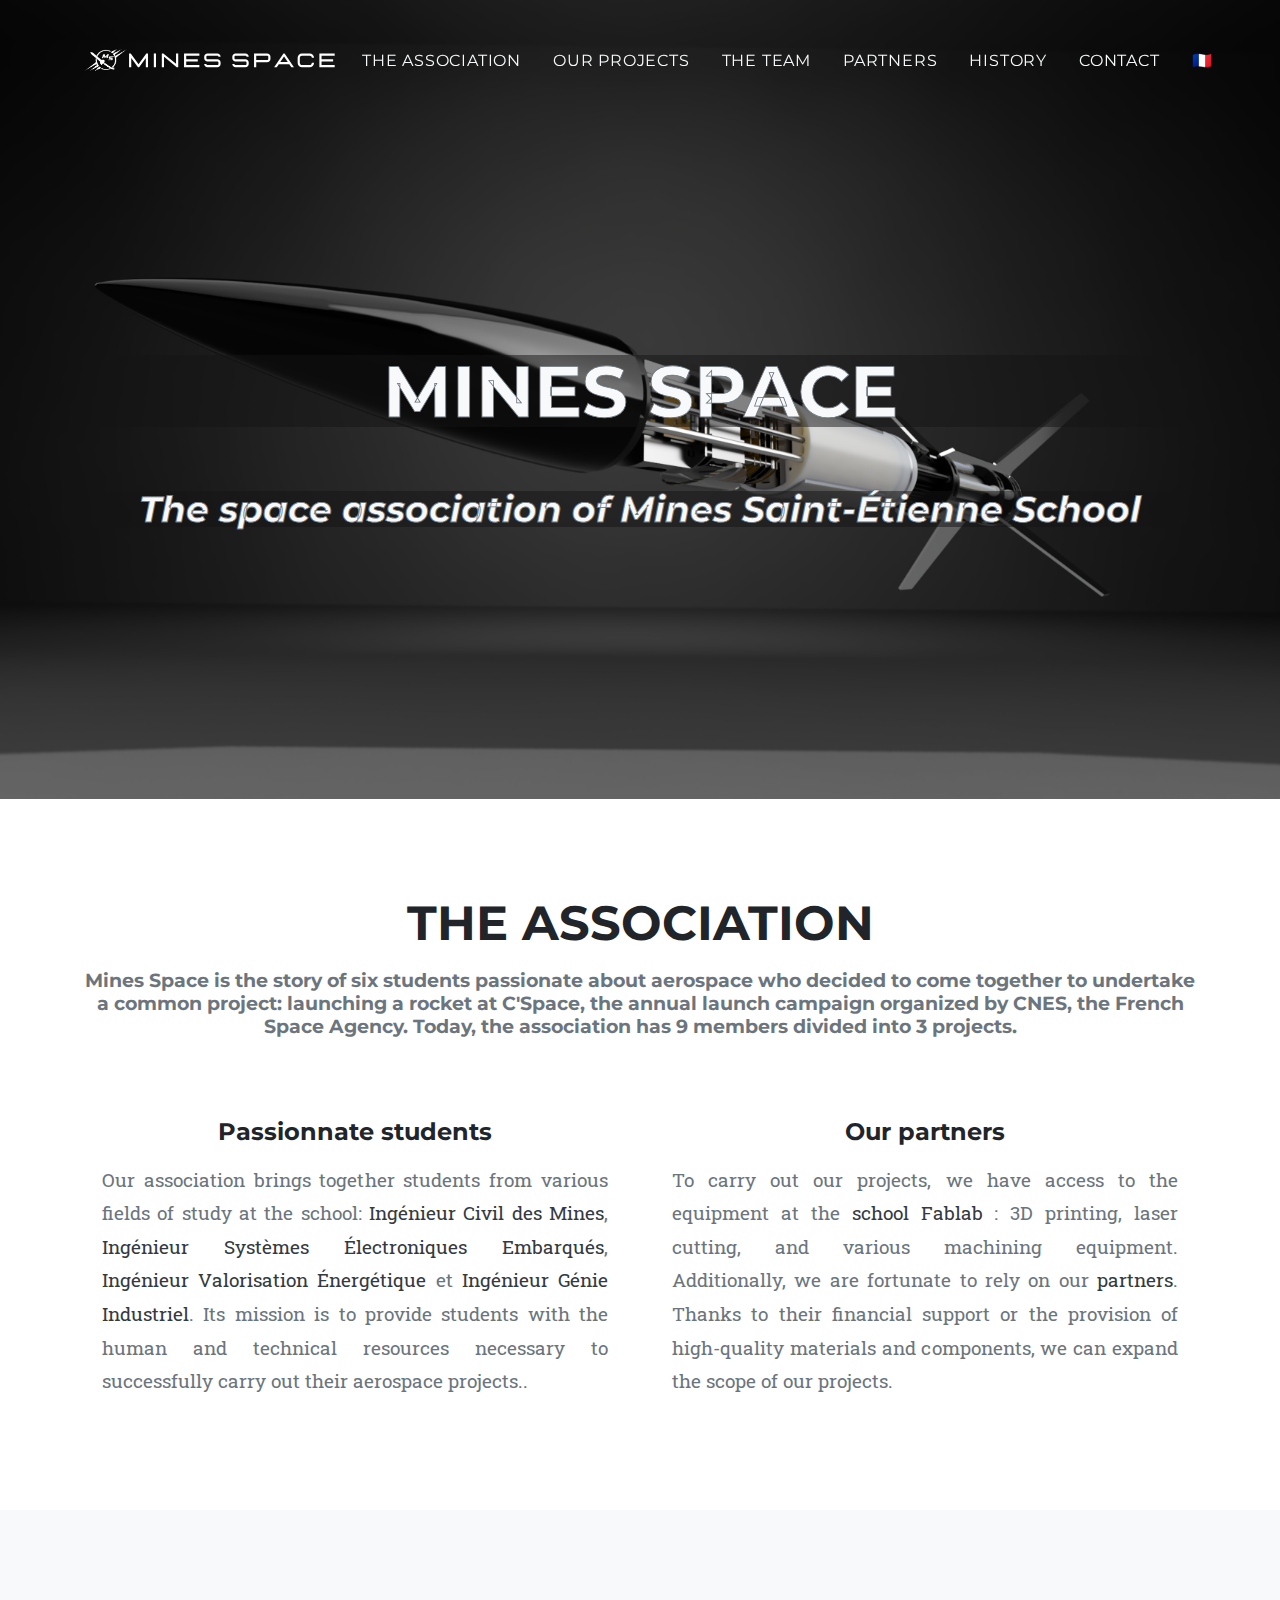
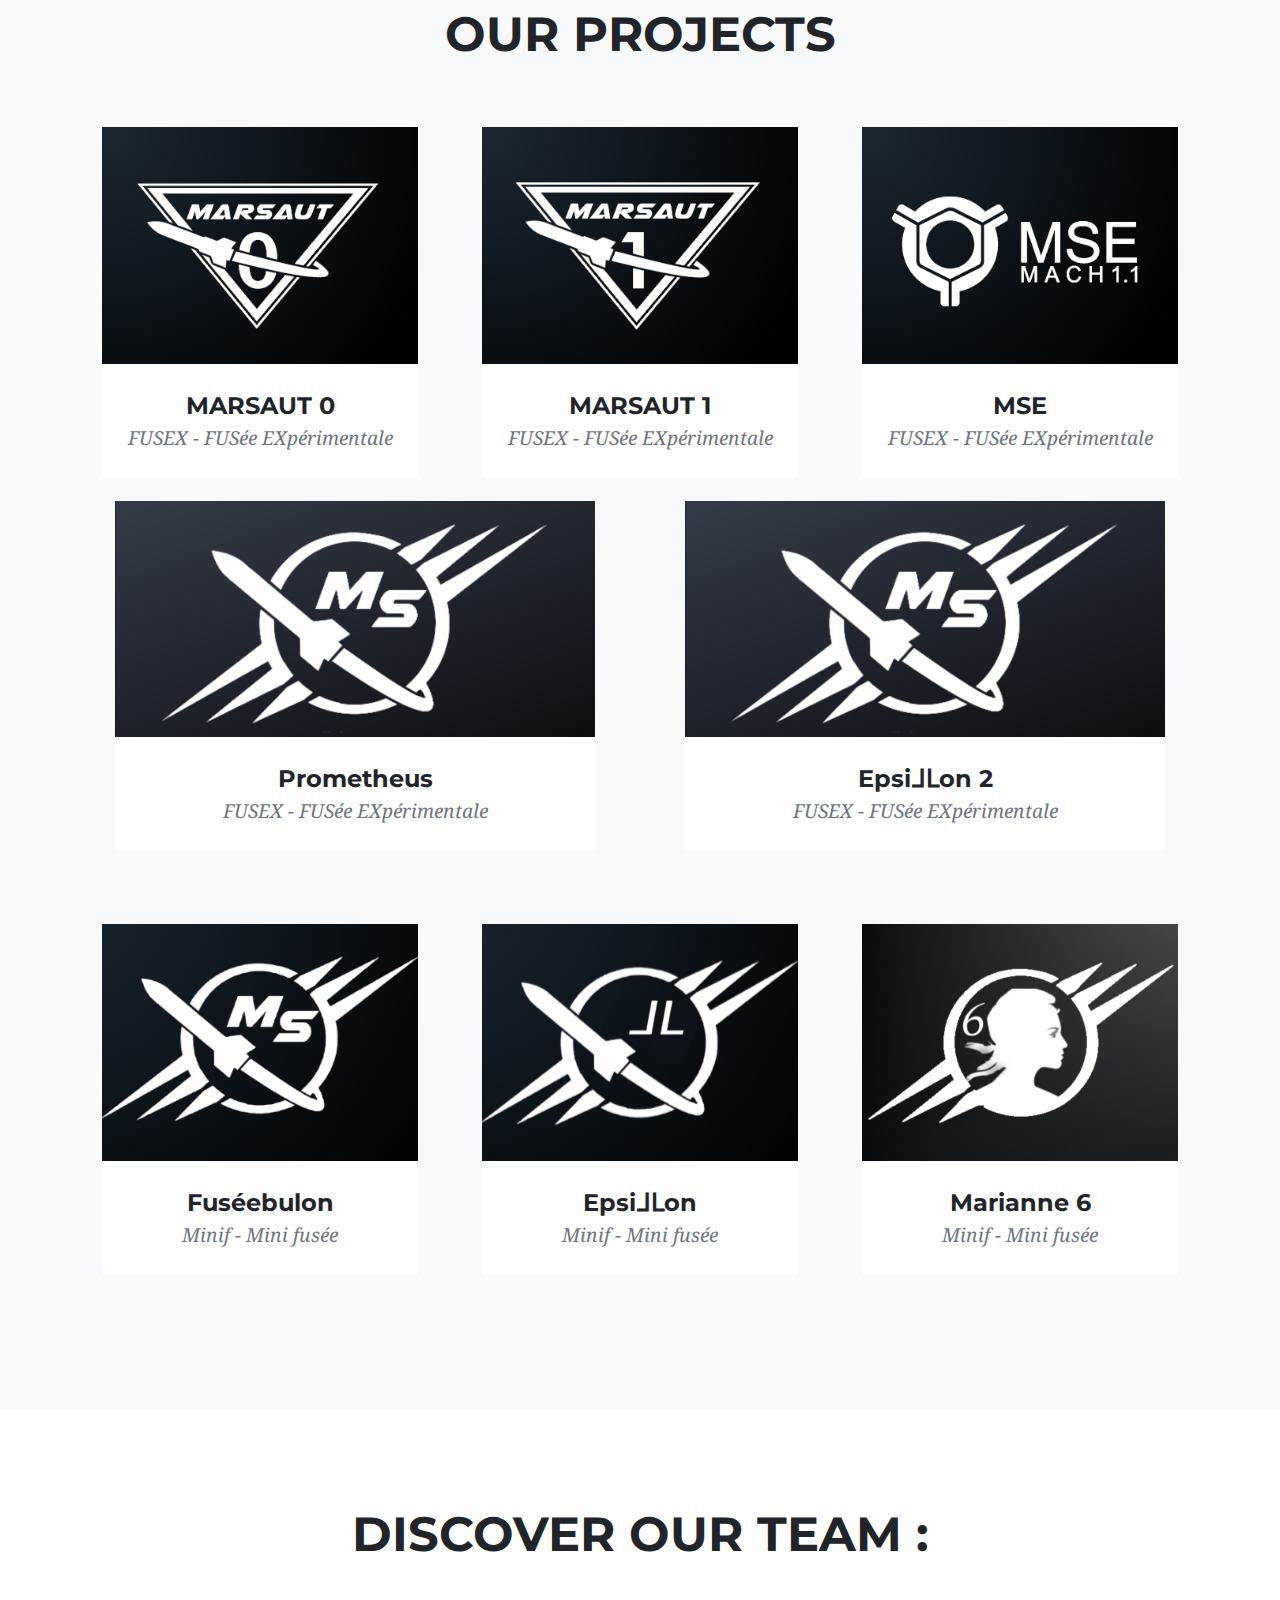
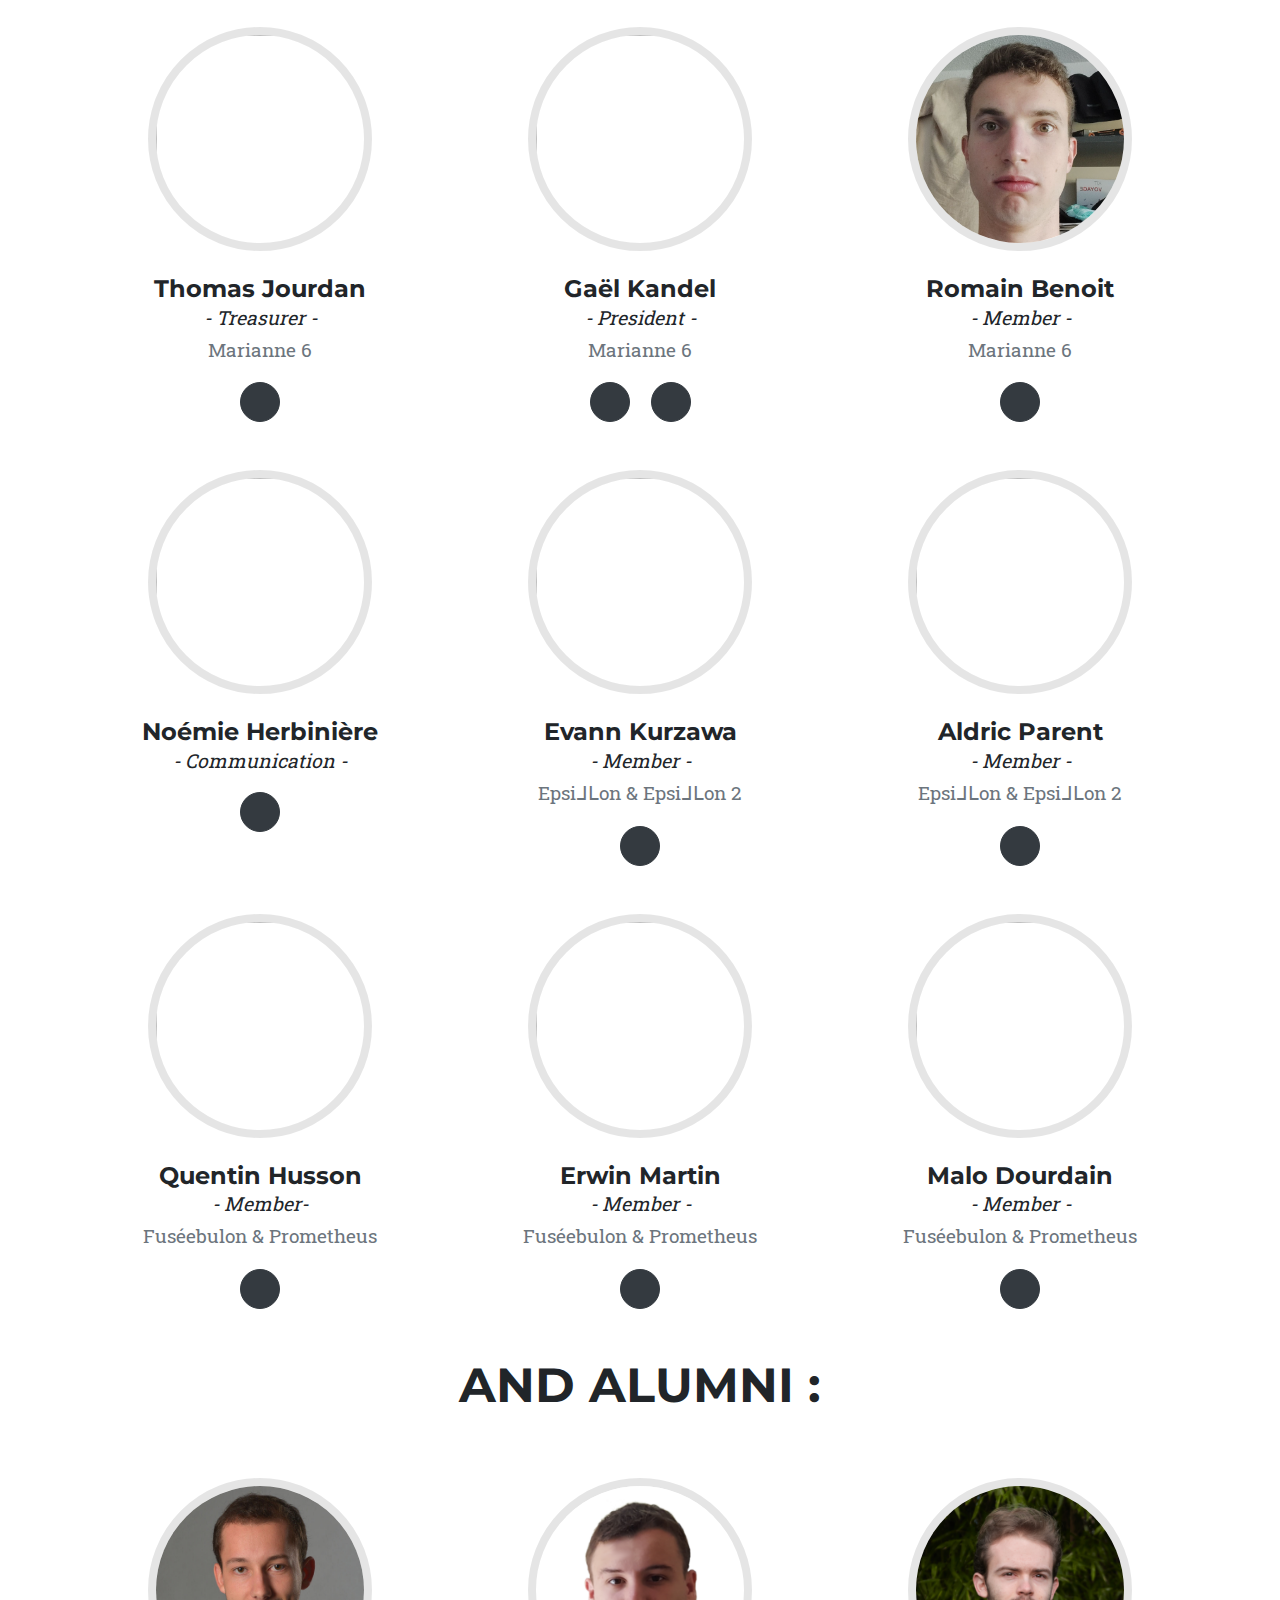
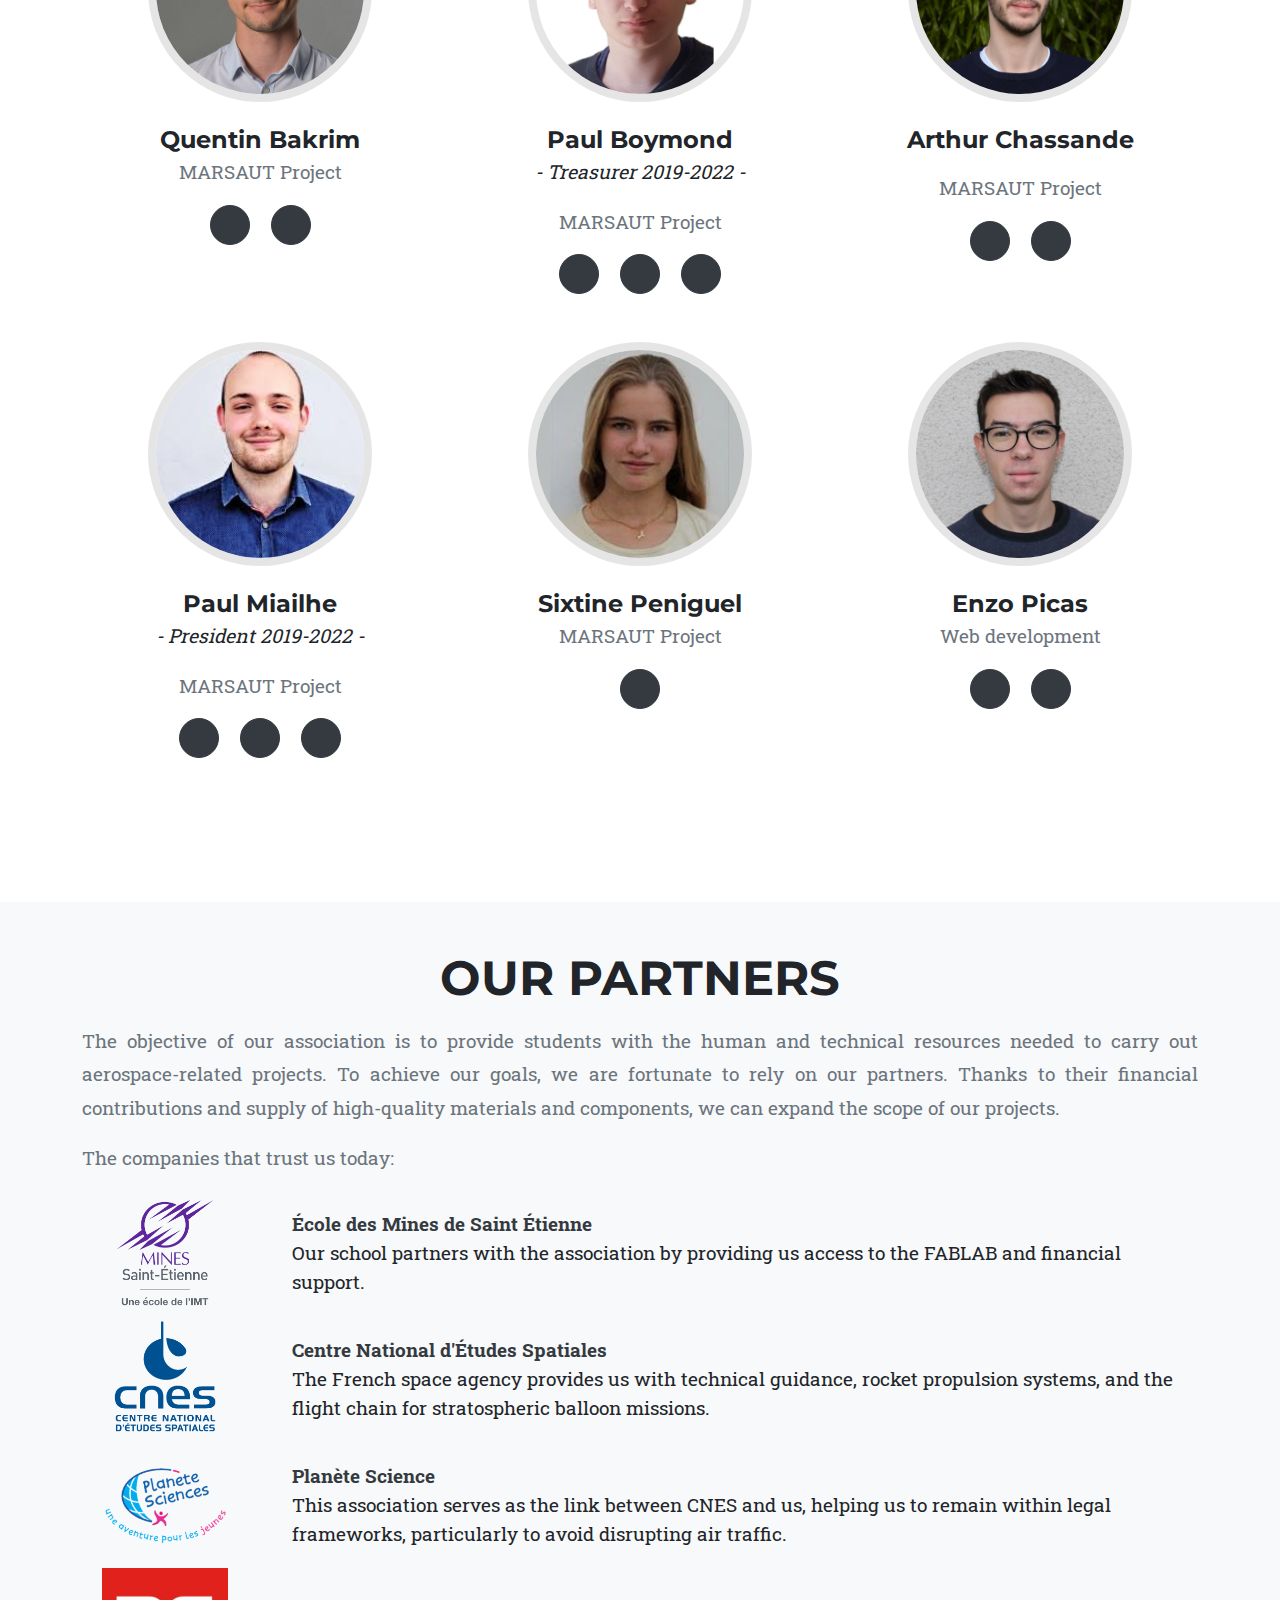
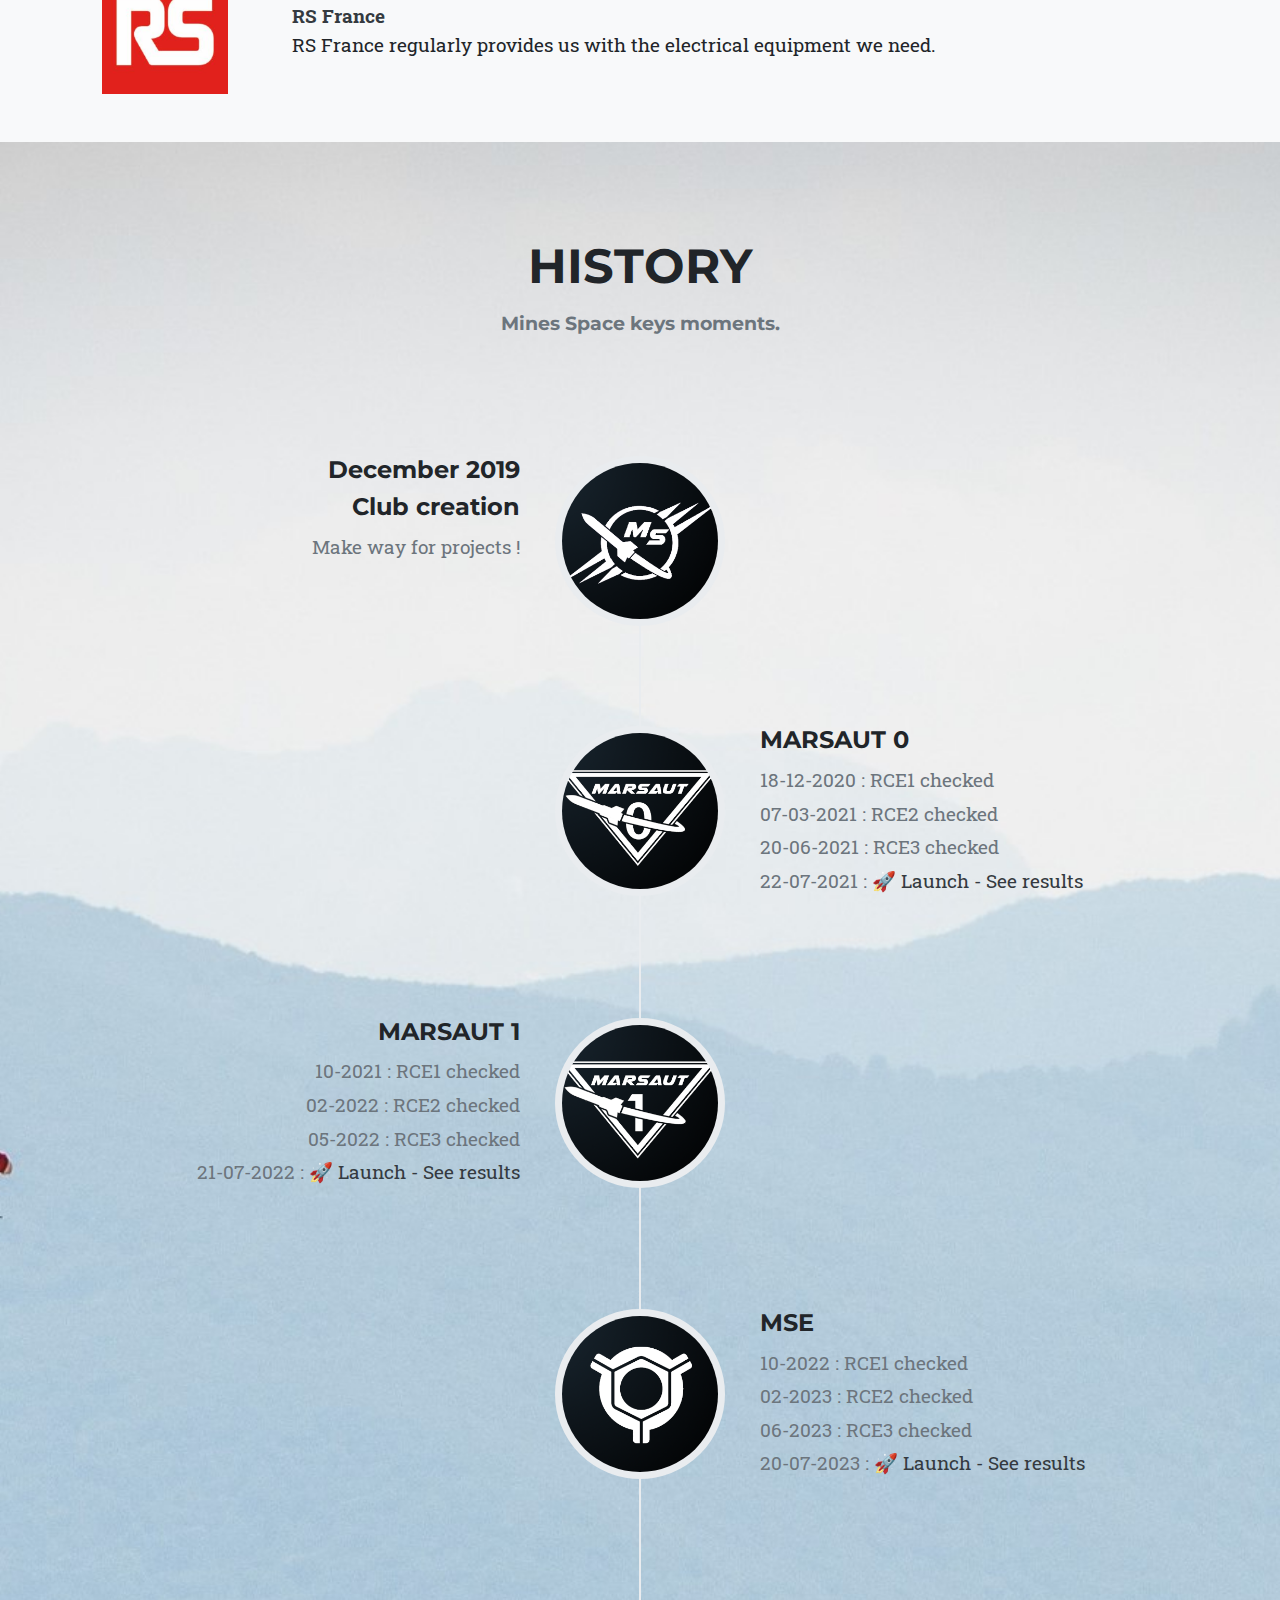
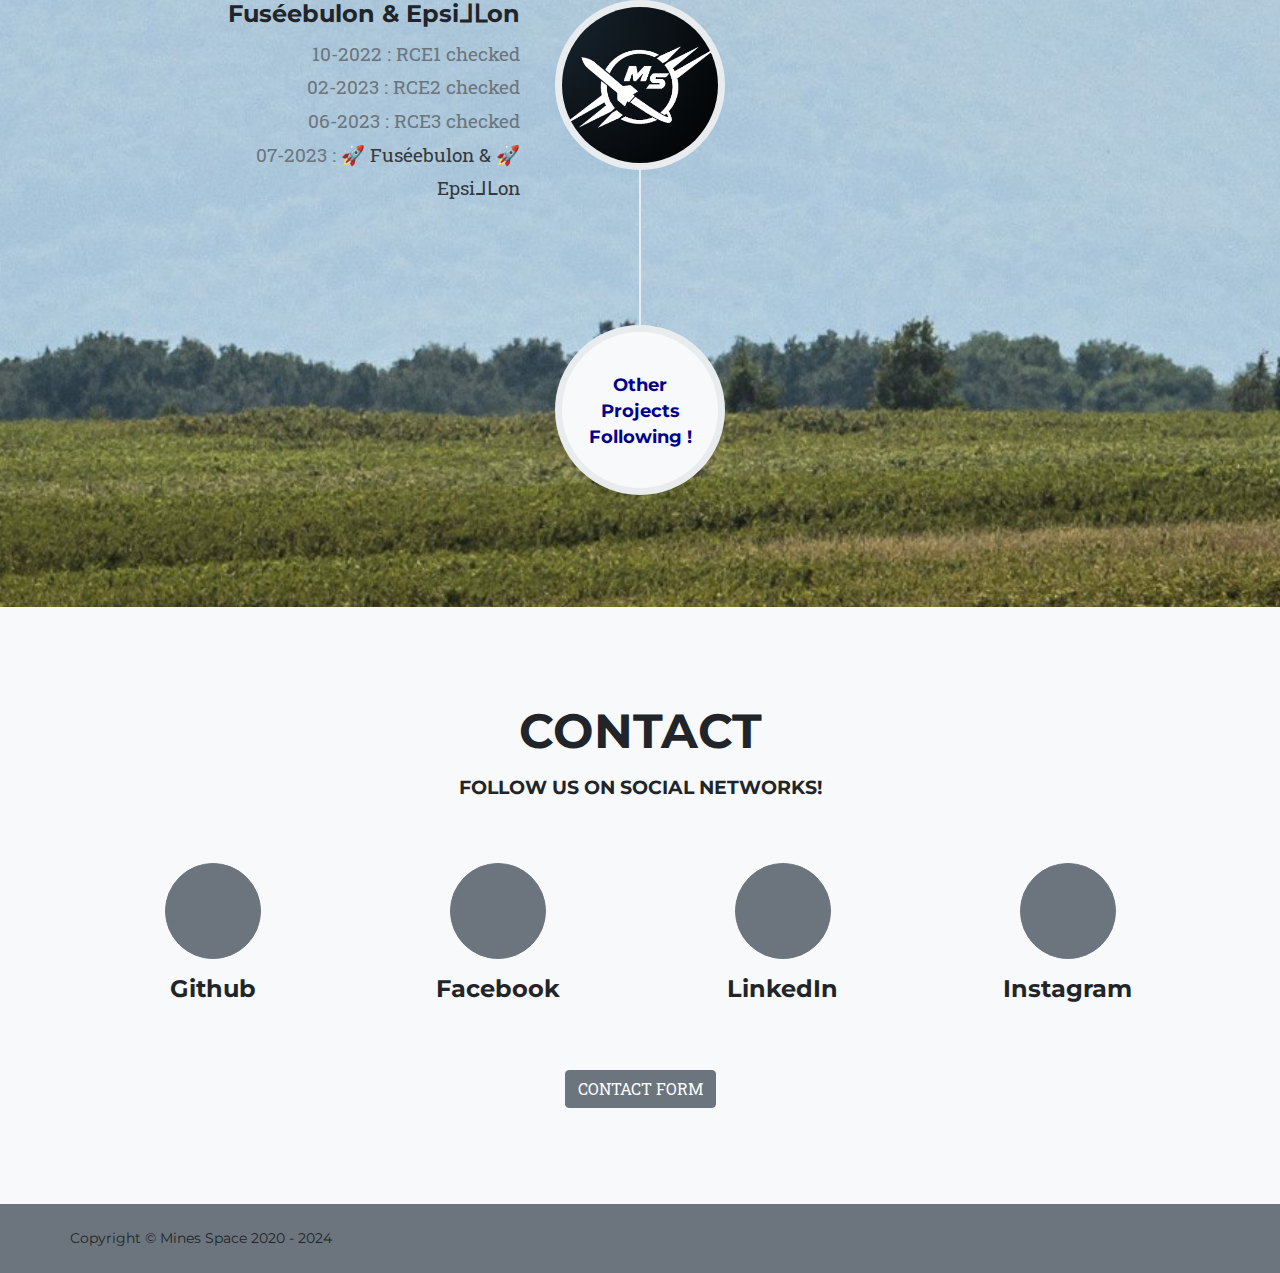
==== commit 5d104dd1: "Merge pull request #9 from Gael-Kandel/master" ====
--- a/en/index.html
+++ b/en/index.html
@@ -41,9 +41,9 @@
                         <li class="nav-item"><a class="nav-link js-scroll-trigger" href="#association">The association</a></li>
                         <li class="nav-item"><a class="nav-link js-scroll-trigger" href="#portfolio">Our projects</a></li>
                         <li class="nav-item"><a class="nav-link js-scroll-trigger" href="#team">The team</a></li>
-                        <li class="nav-item"><a class="nav-link js-scroll-trigger" href="#contact-section">Contact</a></li>
+                        <li class="nav-item"><a class="nav-link js-scroll-trigger" href="#partner">Partners</a></li>
                         <li class="nav-item"><a class="nav-link js-scroll-trigger" href="#history">History</a></li>
-                        <li class="nav-item"><a class="nav-link js-scroll-trigger" href="#partner">Partners</a></li>
+                        <li class="nav-item"><a class="nav-link js-scroll-trigger" href="#contact-section">Contact</a></li> 
                         <li class="nav-item"><a class="nav-link js-scroll-trigger" href="../index.html">🇫🇷</a></li>
                     </ul>
                 </div>
@@ -54,7 +54,7 @@
             <div class="container">
             </br></br></br></br>
                 <h1 class="masthead-heading text-uppercase">Mines Space</h1>
-                <h2 class="masthead-subheading">The space association of Mines Saint Etienne school</h2>
+                <h2 class="masthead-subheading">The space association of Mines Saint-Étienne School</h2>
             </div>
         </header>
 
@@ -63,127 +63,328 @@
             <div class="container">
                 <div class="text-center">
                     <h2 class="section-heading text-uppercase">The association</h2>
-                    <h3 class="section-subheading text-muted">The history of Mines Space began at the end of 2019, with the gathering of several students passionate about aerospace. </br>Driven by the ambition of some, the primary objective was to be able to participate in the construction of a probe rocket.</br>Faced with the size of this group, we decided to be more ambitious and to carry out a real project: the MARSAUT mission.</h3>
+                    <h3 class="section-subheading text-muted">Mines Space is the story of six students passionate about aerospace who decided to come together to undertake a common project: launching a rocket at C'Space, the annual launch campaign organized by CNES, the French Space Agency. Today, the association has 9 members divided into 3 projects.</h3>
                 </div>
                 <div class="row text-center">
-                    <div class="col-md-4">
+                    <div class="col-md-6">
                         <span class="fa-stack fa-4x">
-                            <i class="fas fa-circle fa-stack-2x text-primary"></i>
+                           <i class="fas fa-circle fa-stack-2x text-primary"></i>
                             <i class="fas fa-graduation-cap fa-stack-1x fa-inverse"></i>
                         </span>
-                        <h4 class="my-3">Passionate students</h4>
-                        <p class="text-muted-justify">
-                            Our team is made up of people wishing to contribute during their engineering studies to aerospace projects.</br>This idea made it possible to bring together students from 4 fields of the Mines Saint Etienne school:
-                            <li class="text-muted-justify">Civil Engineers of Mines - ICM</li>
-                            <li class="text-muted-justify">Embedded Electronic Systems Engineers - ISEE</li>
-                            <li class="text-muted-justify">Engineers in Energy Recovery - IVE</li>
-                            <li class="text-muted-justify">Engineers in Industrial Engineering - IGI</li>
-                        </p>
-                    </div>
-                    <div class="col-md-4">
-                        <span class="fa-stack fa-4x">
-                            <i class="fas fa-circle fa-stack-2x text-primary"></i>
-                            <i class="fas fa-lightbulb fa-stack-1x fa-inverse"></i>
-                        </span>
-                        <h4 class="my-3">Various missions</h4>
-                        <p class="text-muted-justify">
-                            The objective of our association is to provide human and technical resources to students wishing to carry out a project related to aerospace.</br>To date, two projects were realized, and one is in progress:
-                            <li class="text-muted-justify"><strong>MARSAUT</strong> 0: Realization of a probe rocket</li>
-                            <li class="text-muted-justify"><strong>MARSAUT</strong> 1: Realization of a probe rocket</li>
-                            <li class="text-muted-justify"><strong>MSE</strong>: Realization of a probe rocket</li>
-                        </p>
-                    </div>
-                    <div class="col-md-4">
+                        <h4 class="my-3">Passionnate students</h4>           
+                         <p class="text-muted-justify">
+                            Our association brings together students from various fields of study at the school: <a href="https://www.mines-stetienne.fr/formation/icm/" target="_blank">Ingénieur Civil des Mines</a>, <a href="https://www.mines-stetienne.fr/formation/ingenieur-systemes-electroniques-embarques/" target="_blank">Ingénieur Systèmes Électroniques Embarqués</a>, <a href="https://www.mines-stetienne.fr/formation/ingenieur-valorisation-energetique/" target="_blank">Ingénieur Valorisation Énergétique</a> et <a href="https://www.mines-stetienne.fr/formation/ingenieur-genie-industriel/" target="_blank">Ingénieur Génie Industriel</a>.
+                            Its mission is to provide students with the human and technical resources necessary to successfully carry out their aerospace projects..</br>
+                         </p>
+                    </div>
+
+                    <div class="col-md-6">
                         <span class="fa-stack fa-4x">
                             <i class="fas fa-circle fa-stack-2x text-primary"></i>
                             <i class="fas fa-handshake fa-stack-1x fa-inverse"></i>
                         </span>
-                        <h4 class="my-3">Partners</h4>
+                        <h4 class="my-3">Our partners</h4>
                         <p class="text-muted-justify">
-                            To realize our projects, we are fortunate to be able to work with partners. Thanks to their financial participation, or the supply of quality materials and components, we can increase the scope of our projects. </br>
+                            To carry out our projects, we have access to the equipment at the <a href="https://spaces.wondavr.com/embed/?course=7d7411a0-cea0-11eb-be8c-9de6cce42c37" target="_blank">school Fablab</a> : 3D printing, laser cutting, and various machining equipment. Additionally, we are fortunate to rely on our <a href="#partner">partners</a>. Thanks to their financial support or the provision of high-quality materials and components, we can expand the scope of our projects.
+            </p>
+              <!--      </div>
+                
+                        <p class="section-subheading text-muted-justify">
+                            Quelques photos : 
                         </p>
-                        <p class="text-muted-justify">
-                            Find the companies that trust us in the section <a href="#partner"><b>partners</b></a>.
-                        </p>
-                    </div>
+
 
                     <div class="offset-md-1 col-md-10 google-slides-container">
-                        <iframe src="https://docs.google.com/presentation/d/e/2PACX-1vR6loUGTOThIhv3e06R93tR-GHfdZA5G6GiPBpzmma-3iEYyhPQTa4x4Gb0bgoeTgJjuFG7GW0aC_G_/embed?start=false&loop=false&delayms=3000" frameborder="0" width="960" height="569" allowfullscreen="true" mozallowfullscreen="true" webkitallowfullscreen="true"></iframe>
-                    </div>
-                </div>
+                        <iframe src="https://docs.google.com/presentation/d/e/2PACX-1vR6loUGTOThIhv3e06R93tR-GHfdZA5G6GiPBpzmma-3iEYyhPQTa4x4Gb0bgoeTgJjuFG7GW0aC_G_/embed?start=true&loop=true&delayms=5000" frameborder="0" width="960" height="600" allowfullscreen="true" mozallowfullscreen="true" webkitallowfullscreen="true"></iframe>
+                    </div>
+                </div>
+                -->
             </div>
         </section>
-        <!-- Portfolio Grid-->
+
+         <!-- Portfolio Grid-->
         <section class="page-section bg-light" id="portfolio">
             <div class="container">
                 <div class="text-center">
                     <h2 class="section-heading text-uppercase">Our projects</h2>
                     <h3 class="section-subheading text-uppercase"></h3>
                 </div>
+                 <!--   <p class="text-muted-none">
+                        Text
+                        <li class="text-muted-none"><strong>MARSAUT 0</strong>: FUSEX ayant permis de développer une architecture de suivi réutilisable pour les projets MARSAUT 1 et MSE.</li>
+                        <li class="text-muted-none"><strong>MARSAUT 1</strong>: FUSEX comportant un premier étage capable d'amener une charge utile de 3kg à une altitude de 2000m, et un second étage capable d'atterrir à une position donnée.
+                        <li class="text-muted-none"><strong>MSE</strong> : FUSEX supersonique.</li>
+                        <li class="text-muted-none"><strong>Prometheus</strong> : FUSEX bi-étage ayant pour objectif de tester un système de séparation.    </li>
+                    </p> -->
+
+                    <div class="row">
+                        <div class="col-lg-4 col-sm-12 mb-4">
+                            <div class="portfolio-item">
+                                <a class="portfolio-link" data-toggle="modal" href="#project-marsaut">
+                                    <div class="portfolio-hover">
+                                        <div class="portfolio-hover-content"><i class="fas fa-plus fa-4x"></i></div>
+                                    </div>
+    
+                                    <div>
+                                        <img class="img-fluid" src="../assets/img/portfolio/logo-marsaut.png" alt="" />
+                                        <i class="fas fa-info-circle fa-4x top-image"></i>
+                                    </div>
+                                </a>
+                                <div class="portfolio-caption">
+                                    <div class="portfolio-caption-heading">MARSAUT 0</div>
+                                    <div class="portfolio-caption-subheading text-muted">FUSEX - FUSée EXpérimentale</div>
+                                </div>
+                            </div>
+                        </div>
+                        <div class="col-lg-4 col-sm-12 mb-4">
+                            <div class="portfolio-item">
+                                <a class="portfolio-link" data-toggle="modal" href="#project-marsaut1">
+                                    <div class="portfolio-hover">
+                                        <div class="portfolio-hover-content"><i class="fas fa-plus fa-3x"></i></div>
+                                    </div>
+    
+                                    <div>
+                                        <img class="img-fluid" src="../assets/img/portfolio/logo-marsaut1.png" alt="" />
+                                        <i class="fas fa-info-circle fa-3x top-image"></i>
+                                    </div>
+                                </a>
+                                <div class="portfolio-caption">
+                                    <div class="portfolio-caption-heading">MARSAUT 1</div>
+                                    <div class="portfolio-caption-subheading text-muted">FUSEX - FUSée EXpérimentale</div>
+                                </div>
+                            </div>
+                        </div>
+                        <div class="col-lg-4 col-sm-12 mb-3">
+                            <div class="portfolio-item">
+                                <a class="portfolio-link" data-toggle="modal" href="#project-mse">
+                                    <div class="portfolio-hover">
+                                        <div class="portfolio-hover-content"><i class="fas fa-plus fa-3x"></i></div>
+                                    </div>
+    
+                                    <div>
+                                        <img class="img-fluid" src="../assets/img/portfolio/logo-mse.png" alt="" />
+                                        <i class="fas fa-info-circle fa-3x top-image"></i>
+                                    </div>
+                                </a>
+                                <div class="portfolio-caption">
+                                    <div class="portfolio-caption-heading">MSE</div>
+                                    <div class="portfolio-caption-subheading text-muted">FUSEX - FUSée EXpérimentale</div>
+                                </div>
+                            </div>
+                        </div>
+                        <div class="col-lg-6 col-sm-12 mb-3">
+                            <div class="portfolio-item">
+                                <a class="portfolio-link" data-toggle="modal" href="#project-prometheus">
+                                    <div class="portfolio-hover">
+                                        <div class="portfolio-hover-content"><i class="fas fa-plus fa-3x"></i></div>
+                                    </div>
+
+                                    <div>
+                                        <img class="img-fluid" src="../assets/img/portfolio/logo-prometheus.png" alt="" />
+                                        <i class="fas fa-info-circle fa-3x top-image"></i>
+                                    </div>
+                                </a>
+                                <div class="portfolio-caption">
+                                    <div class="portfolio-caption-heading">Prometheus</div>
+                                    <div class="portfolio-caption-subheading text-muted">FUSEX - FUSée EXpérimentale </div>
+                                </div>
+                            </div>
+                        </div>
+
+                        <div class="col-lg-6 col-sm-12 mb-6">
+                          <div class="portfolio-item">
+                                <a class="portfolio-link" data-toggle="modal" href="#project-epsijlon2">
+                                    <div class="portfolio-hover">
+                                        <div class="portfolio-hover-content"><i class="fas fa-plus fa-3x"></i></div>
+                                    </div>
+
+                                    <div>
+                                        <img class="img-fluid" src="../assets/img/portfolio/logo-epsijlon2.png" alt="" />
+                                        <i class="fas fa-info-circle fa-3x top-image"></i>
+                                    </div>
+                                </a>
+                                <div class="portfolio-caption">
+                                    <div class="portfolio-caption-heading">Epsiᒧᒪon 2</div>
+                                    <div class="portfolio-caption-subheading text-muted">FUSEX - FUSée EXpérimentale </div>
+                                </div>
+                            </div>
+                        </div>
+                    </div>
+                
+                
+                </br></br>
+                <!--    <h4 class="my-3">The mini-rockets : </h4> -->
+                <!--    <p class="text-muted-none">
+
+                        <li class="text-muted-none"><strong>Fuséebulon</strong> : Mini-fusée ayant relevé la variation du taux de CO2 tout au long de son vol.    </li>
+                        <li class="text-muted-none"><strong>Epsiᒧᒪon</strong> : Mini-fusée ayant dépassé une accélération de 27g en rampe, et ayant relevé la température atmosphérique tout au long de son vol.    </li>
+                        <li class="text-muted-none"><strong>Marianne 6</strong> : Mini-fusée servant à comparer les données de vol d'une centrale inertielle et d'un tube de Pitot.   </li> 
+                    </p>  -->
+
+
+
                 <div class="row">
                     <div class="col-lg-4 col-sm-12 mb-4">
                         <div class="portfolio-item">
-                            <a class="portfolio-link" data-toggle="modal" href="#project-marsaut">
+                            <a class="portfolio-link" data-toggle="modal" href="#project-fuseebulon">
                                 <div class="portfolio-hover">
                                     <div class="portfolio-hover-content"><i class="fas fa-plus fa-3x"></i></div>
                                 </div>
 
                                 <div>
-                                    <img class="img-fluid" src="../assets/img/portfolio/logo-marsaut.png" alt="" />
+                                    <img class="img-fluid" src="../assets/img/portfolio/logo-fuseebulon.png" alt="" />
                                     <i class="fas fa-info-circle fa-3x top-image"></i>
                                 </div>
                             </a>
                             <div class="portfolio-caption">
-                                <div class="portfolio-caption-heading">MARSAUT 0</div>
-                                <div class="portfolio-caption-subheading text-muted">Probe rocket project</div>
+                                <div class="portfolio-caption-heading">Fuséebulon</div>
+                                <div class="portfolio-caption-subheading text-muted">Minif - Mini fusée</div>
                             </div>
                         </div>
                     </div>
                     <div class="col-lg-4 col-sm-12 mb-4">
                         <div class="portfolio-item">
-                            <a class="portfolio-link" data-toggle="modal" href="#project-marsaut1">
+                            <a class="portfolio-link" data-toggle="modal" href="#project-epsijlon">
                                 <div class="portfolio-hover">
                                     <div class="portfolio-hover-content"><i class="fas fa-plus fa-3x"></i></div>
                                 </div>
 
                                 <div>
-                                    <img class="img-fluid" src="../assets/img/portfolio/logo-marsaut1.png" alt="" />
+                                    <img class="img-fluid" src="../assets/img/portfolio/logo-epsijlon.png" alt="" />
                                     <i class="fas fa-info-circle fa-3x top-image"></i>
                                 </div>
                             </a>
                             <div class="portfolio-caption">
-                                <div class="portfolio-caption-heading">MARSAUT 1</div>
-                                <div class="portfolio-caption-subheading text-muted">Probe rocket project</div>
-                            </div>
-                        </div>
-                    </div>
-                    <div class="col-lg-4 col-sm-12 mb-4">
-                        <div class="portfolio-item">
-                            <a class="portfolio-link" data-toggle="modal" href="#project-mse">
-                                <div class="portfolio-hover">
-                                    <div class="portfolio-hover-content"><i class="fas fa-plus fa-3x"></i></div>
-                                </div>
-
-                                <div>
-                                    <img class="img-fluid" src="../assets/img/portfolio/logo-mse.png" alt="" />
-                                    <i class="fas fa-info-circle fa-3x top-image"></i>
-                                </div>
-                            </a>
-                            <div class="portfolio-caption">
-                                <div class="portfolio-caption-heading">MSE</div>
-                                <div class="portfolio-caption-subheading text-muted">Probe rocket project</div>
-                            </div>
-                        </div>
-                    </div>
+                                <div class="portfolio-caption-heading">Epsiᒧᒪon</div>
+                                <div class="portfolio-caption-subheading text-muted">Minif - Mini fusée</div>
+                            </div>
+                        </div>
+                    </div>
+                   <div class="col-lg-4 col-sm-12 mb-4">
+                      <div class="portfolio-item">
+                          <a class="portfolio-link" data-toggle="modal" href="#project-marianne6">
+                              <div class="portfolio-hover">
+                                   <div class="portfolio-hover-content"><i class="fas fa-plus fa-3x"></i></div>
+                              </div>
+
+                               <div>
+                                   <img class="img-fluid" src="../assets/img/portfolio/logo-marianne6-400x300.png" alt="" />
+                                   <i class="fas fa-info-circle fa-3x top-image"></i>
+                            </div>
+                           </a>
+                        <div class="portfolio-caption">
+                               <div class="portfolio-caption-heading">Marianne 6</div>
+                                <div class="portfolio-caption-subheading text-muted">Minif - Mini fusée</div>
+                           </div>
+                        </div>
+                    </div>
+                 </div>
+                </div>
+                <h4 class="my-3"></h4>
+                 <!--   <p class="text-muted-none"></p>
+                    <li class="text-muted-none"><strong>Epsiᒧᒪon 2</strong> : Fusee visant à participer au Spaceport America Cup, compétition où plus de 1700élèves se rejoignent au Nouveau-Mexique.</li> 
+                    -->
                 </div>
             </div>
         </section>
 
-        <!-- Team-->
-        <section class="page-section" id="team">
+         <!-- Team-->
+         <section class="page-section" id="team">
             <div class="container">
                 <div class="text-center">
-                    <h2 class="section-heading text-uppercase">Discover our team:</h2>
+                    <h2 class="section-heading text-uppercase">Discover our team :</h2>
+                    <h3 class="section-subheading text-uppercase"></h3>
+                </div>
+                <div class="row">
+                    <div class="col-lg-4">
+                        <div class="team-member">
+                            <img class="mx-auto rounded-circle" src="https://media.licdn.com/dms/image/D4E03AQFRqp_akIgt8w/profile-displayphoto-shrink_400_400/0/1715716078597?e=1723680000&v=beta&t=itAbFQvTBdkL9MqxqKt3mFuvct1EHD7uNNJ7GvjVL50" alt="" />
+                            <h4>Thomas Jourdan</h4>
+                            <i>- Treasurer -</i>
+                            <p class="text-muted"> Marianne 6</p>
+                            <a class="btn btn-dark btn-social mx-2" href="https://www.linkedin.com/in/thomas-jourdan-inge/" target="_blank"><i class="fab fa-linkedin-in"></i></a>
+                        </div>
+                    </div>
+                    <div class="col-lg-4">
+                        <div class="team-member">
+                            <img class="mx-auto rounded-circle" src="https://media.licdn.com/dms/image/D4D03AQHY6VBKIYzuUQ/profile-displayphoto-shrink_800_800/0/1718961644879?e=1725494400&v=beta&t=01_gxRv-NrWPiqXYGE291uWSrLYRgGP9XBIDTH88iuY" alt="" />
+                            <h4>Gaël Kandel</h4>
+                                <i>- President -</i>
+                            <p class="text-muted"> Marianne 6 </p>
+                            <a class="btn btn-dark btn-social mx-2" href="https://github.com/Gael-Kandel" target="_blank"><i class="fab fa-github"></i></a>
+                            <a class="btn btn-dark btn-social mx-2" href="https://www.linkedin.com/in/ga%C3%ABl-kandel-739575197/" target="_blank"><i class="fab fa-linkedin-in"></i></a>
+                        </div>
+                    </div>
+                    <div class="col-lg-4">
+                        <div class="team-member">
+                            <img class="mx-auto rounded-circle" src="../assets/img/team/romainbenoit.png" alt="" />
+                            <h4>Romain Benoit</h4>
+                            <i>- Member -</i>
+                            <p class="text-muted"> Marianne 6</p>
+                            <a class="btn btn-dark btn-social mx-2" href="https://www.linkedin.com/in/romain-benoit-a8187728b/" target="_blank"><i class="fab fa-linkedin-in"></i></a>
+                        </div>
+                    </div>
+                    <div class="col-lg-4">
+                        <div class="team-member">
+                            <img class="mx-auto rounded-circle" src="https://media.licdn.com/dms/image/D4E03AQEt9-fTTO-pkw/profile-displayphoto-shrink_400_400/0/1712679051571?e=1723680000&v=beta&t=jl2xO4AhDKlR-KZSj8XPunE8Mj8wLrOR9yC12HQlXqw" alt="" />
+                            <h4>Noémie Herbinière</h4>
+                            <i>- Communication -</i>
+                            <p class="text-muted"> </p>
+                            <a class="btn btn-dark btn-social mx-2" href="https://www.linkedin.com/in/no%C3%A9mie-herbini%C3%A8re-3a4a22302/" target="_blank"><i class="fab fa-linkedin-in"></i></a>
+                        </div>
+                    </div>
+                    <div class="col-lg-4">
+                        <div class="team-member">
+                            <img class="mx-auto rounded-circle" src="https://media.licdn.com/dms/image/D4E03AQEata-FBNTC5Q/profile-displayphoto-shrink_400_400/0/1701855545037?e=1722470400&v=beta&t=hM3IzZTI28KXRXn1Z-fHbTPe16WqRm6MLczOOmqzp9s" alt="" />
+                            <h4>Evann Kurzawa</h4>
+                            <i>- Member -</i>
+                            <p class="text-muted"> Epsiᒧᒪon &  Epsiᒧᒪon 2</p>
+                            <a class="btn btn-dark btn-social mx-2" href="https://www.linkedin.com/in/evann-kurzawa-57089224b/" target="_blank"><i class="fab fa-linkedin-in"></i></a>
+                        </div>
+                    </div>
+                    <div class="col-lg-4">
+                        <div class="team-member">
+                            <img class="mx-auto rounded-circle" src="https://media.licdn.com/dms/image/D4D03AQFR7NKqzSN93Q/profile-displayphoto-shrink_400_400/0/1706717473011?e=1722470400&v=beta&t=TiwGbhi3xc2nZGp08jYGuRELNm9pG4WGzOYl08REMAs" alt="" />
+                            <h4>Aldric Parent</h4>
+                            <i>- Member -</i>
+                            <p class="text-muted"> Epsiᒧᒪon &  Epsiᒧᒪon 2</p>
+                            <a class="btn btn-dark btn-social mx-2" href="https://www.linkedin.com/in/aldric-parent-1a33211a8/" target="_blank"><i class="fab fa-linkedin-in"></i></a>
+                        </div>
+                    </div>
+                    <div class="col-lg-4">
+                        <div class="team-member">
+                            <img class="mx-auto rounded-circle" src="https://media.licdn.com/dms/image/D4E03AQELQhXm6bSyJw/profile-displayphoto-shrink_400_400/0/1698778527446?e=1722470400&v=beta&t=_FOLBbbIoD72aiuM_6XhzGycAgO1L4VQ249QysvYPXE" alt="" />
+                            <h4>Quentin Husson</h4>
+                            <i>- Member-</i>
+                            <p class="text-muted"> Fuséebulon &  Prometheus</p>
+                            <a class="btn btn-dark btn-social mx-2" href="https://www.linkedin.com/in/quentin-husson-3a9a56275/" target="_blank"><i class="fab fa-linkedin-in"></i></a>
+                        </div>
+                    </div>
+                    <div class="col-lg-4">
+                        <div class="team-member">
+                            <img class="mx-auto rounded-circle" src="https://media.licdn.com/dms/image/D4D03AQECPx5ftJx30Q/profile-displayphoto-shrink_400_400/0/1712477903778?e=1722470400&v=beta&t=HWeuYbm-aZsNb-Uz0jDqwOqNILXAy7sWWIDA8OYQBiU" alt="" />
+                            <h4>Erwin Martin</h4>
+                            <i>- Member -</i>
+                            <p class="text-muted"> Fuséebulon &  Prometheus</p>
+                            <a class="btn btn-dark btn-social mx-2" href="https://www.linkedin.com/in/erwin-martin/" target="_blank"><i class="fab fa-linkedin-in"></i></a>
+                        </div>
+                    </div>
+                    <div class="col-lg-4">
+                        <div class="team-member">
+                            <img class="mx-auto rounded-circle" src="https://media.licdn.com/dms/image/D4E03AQE_koBp18Uyyg/profile-displayphoto-shrink_400_400/0/1672065885149?e=1722470400&v=beta&t=XuyeqLzuV4c2mEidbV6yBMCkJ0gMqnKtsHrwv84uSgQ" alt="" />
+                            <h4>Malo Dourdain</h4>
+                            <i>- Member -</i>
+                            <p class="text-muted"> Fuséebulon &  Prometheus</p>
+                            <a class="btn btn-dark btn-social mx-2" href="https://www.linkedin.com/in/malo-dourdain-545867253/" 
+                            target="_blank"><i class="fab fa-linkedin-in"></i></a>
+                        </div>
+                    </div>
+                </div>
+            
+
+
+                <div class="text-center">
+                    <h2 class="section-heading text-uppercase">And alumni : </h2>
                     <h3 class="section-subheading text-uppercase"></h3>
                 </div>
                 <div class="row">
@@ -191,7 +392,7 @@
                         <div class="team-member">
                             <img class="mx-auto rounded-circle" src="../assets/img/team/quentin.png" alt="" />
                             <h4>Quentin Bakrim</h4>
-                            <p class="text-muted">MARSAUT project</p>
+                            <p class="text-muted">MARSAUT Project</p>
                             <a class="btn btn-dark btn-social mx-2" href="https://github.com/QBKM" target="_blank"><i class="fab fa-github"></i></a>
                             <a class="btn btn-dark btn-social mx-2" href="https://www.linkedin.com/in/quentin-bakrim/" target="_blank"><i class="fab fa-linkedin-in"></i></a>
                         </div>
@@ -201,9 +402,9 @@
                             <img class="mx-auto rounded-circle" src="../assets/img/team/paulb.png" alt="" />
                             <h4>Paul Boymond</h4>
                             <p class="text-mutded">
-                                <i>- Treasurer -</i>
+                                <i>- Treasurer 2019-2022 -</i>
                             </p>
-                            <p class="text-muted">MARSAUT project</p>
+                            <p class="text-muted">MARSAUT Project</p>
                             <a class="btn btn-dark btn-social mx-2" href="https://github.com/Dev-pab" target="_blank"><i class="fab fa-github"></i></a>
                             <a class="btn btn-dark btn-social mx-2" href="https://grabcad.com/paul.boymond-1" target="_blank"><i class="fas fa-cube"></i></a>
                             <a class="btn btn-dark btn-social mx-2" href="https://www.linkedin.com/in/paul-boymond-a4a701195/" target="_blank"><i class="fab fa-linkedin-in"></i></a>
@@ -213,7 +414,8 @@
                         <div class="team-member">
                             <img class="mx-auto rounded-circle" src="../assets/img/team/arthur.png" alt="" />
                             <h4>Arthur Chassande</h4>
-                            <p class="text-muted">MARSAUT project</p>
+                            <p class="text-mutded">
+                            <p class="text-muted">MARSAUT Project</p>
                             <a class="btn btn-dark btn-social mx-2" href="https://github.com/ArthurCHASSANDE" target="_blank"><i class="fab fa-github"></i></a>
                             <a class="btn btn-dark btn-social mx-2" href="https://www.linkedin.com/in/arthur-chassande-a1a009173/" target="_blank"><i class="fab fa-linkedin-in"></i></a>
                         </div>
@@ -223,9 +425,9 @@
                             <img class="mx-auto rounded-circle" src="../assets/img/team/paulm.png" alt="" />
                             <h4>Paul Miailhe</h4>
                             <p class="text-mutded">
-                                <i>- President -</i>
+                                <i>- President 2019-2022 -</i>
                             </p>
-                            <p class="text-muted">MARSAUT project</p>
+                            <p class="text-muted">MARSAUT Project</p>
                             <a class="btn btn-dark btn-social mx-2" href="https://github.com/axpaul" target="_blank"><i class="fab fa-github"></i></a>
                             <a class="btn btn-dark btn-social mx-2" href="https://grabcad.com/paul.miailhe-1" target="_blank"><i class="fas fa-cube"></i></a>
                             <a class="btn btn-dark btn-social mx-2" href="https://www.linkedin.com/in/paul-miailhe-741272156/" target="_blank"><i class="fab fa-linkedin-in"></i></a>
@@ -235,7 +437,7 @@
                         <div class="team-member">
                             <img class="mx-auto rounded-circle" src="../assets/img/team/sixtine.png" alt="" />
                             <h4>Sixtine Peniguel</h4>
-                            <p class="text-muted">MARSAUT project</p>
+                            <p class="text-muted">MARSAUT Project</p>
                             <a class="btn btn-dark btn-social mx-2" href="https://www.linkedin.com/in/sixtine-peniguel-b60452170/" target="_blank"><i class="fab fa-linkedin-in"></i></a>
                         </div>
                     </div>
@@ -248,111 +450,249 @@
                             <a class="btn btn-dark btn-social mx-2" href="https://www.linkedin.com/in/enzo-picas/" target="_blank"><i class="fab fa-linkedin-in"></i></a>
                         </div>
                     </div>
+                    <!--<div class="col-lg-3">  Inscrit pour MSE mais n'apparait pas sur le site
+                        <div class="team-member">
+                            <img class="mx-auto rounded-circle" src="../assets/img/team/enzo.png" alt="" />
+                            <h4>Louis Barbier</h4>  
+                            <p class="text-muted">MSE</p>
+                            <a class="btn btn-dark btn-social mx-2" href="https://github.com/enzopicas" target="_blank"><i class="fab fa-github"></i></a>
+                            <a class="btn btn-dark btn-social mx-2" href="https://www.linkedin.com/in/enzo-picas/" target="_blank"><i class="fab fa-linkedin-in"></i></a>
+                        </div>  -->
+
+                    </div>
                 </div>
             </div>
         </section>
 
-        <!-- Contact-->
-        <section class="page-section bg-light" id="contact-section">
+        <!-- Clients-->
+        <div class="page-section py-5 bg-light" id=partner>
             <div class="container">
                 <div class="text-center">
-                    <h2 class="section-heading text-uppercase">Contact</h2>
-                    <h3 class="section-subheading text-uppercase">Follow us on social networks!</h3>
-                </div>
-
-                <div class="row text-center">
-                    <div class="col-md-3">
-                        <a class="btn btn-primary btn-social-body" href="https://github.com/MinesSpace" target="_blank"><i class="fab fa-github"></i></a>
-                        <h4 class="my-3">Github</h4>
-                    </div>
-                    <div class="col-md-3">
-                        <a class="btn btn-primary btn-social-body" href="https://www.facebook.com/MinesSpace" target="_blank"><i class="fab fa-facebook-f"></i></a>
-                        <h4 class="my-3">Facebook</h4>
-                    </div>
-                    <div class="col-md-3">
-                        <a class="btn btn-primary btn-social-body" href="https://www.linkedin.com/company/mines-space/" target="_blank"><i class="fab fa-linkedin-in"></i></a>
-                        <h4 class="my-3">LinkedIn</h4>
-                    </div>
-                    <div class="col-md-3">
-                        <a class="btn btn-primary btn-social-body" href="https://www.instagram.com/mines_space/" target="_blank"><i class="fab fa-instagram"></i></a>
-                        <h4 class="my-3">Instagram</h4>
-                    </div>
-                </div>
-
-                <p></br></p>
-
-                <div class="row text-center">
-                    <div class="col-md-12">
-                        <a class="btn btn-primary btn-x1 text-uppercase" href="contact.html">Contact form</a>
-                    </div>
-                </div>
-            </div>
-        </section>
-
-        <!-- About-->
-        <section class="page-section-timeline" id="history">
+                    <h2 class="section-heading text-uppercase">Our partners</h2>
+                </div>
+                    <h4 class="my-3"></h4>
+                    <p class="text-muted-justify">
+                        The objective of our association is to provide students with the human and technical resources needed to carry out aerospace-related projects. To achieve our goals, we are fortunate to rely on our partners. Thanks to their financial contributions and supply of high-quality materials and components, we can expand the scope of our projects.</br>
+                    </p>
+                    <p class="text-muted-justify">
+                        The companies that trust us today:
+                    </p>
+
+
+                <div class="row align-items-center">
+                    <div class="col-md-2 col-sm-12">
+                        <a href="https://www.mines-stetienne.fr/" target="_blank"><img class="img-fluid d-block mx-auto" src="../assets/img/logos/emse.png" alt="" /></a>
+                    </div>
+                    <div class="col-md-10 col-sm-2">
+                        <a href="https://www.mines-stetienne.fr/" target="_blank"><b>École des Mines de Saint Étienne</b></a></br>
+                        Our school partners with the association by providing us access to the FABLAB and financial support.
+                    </div>
+                </div>
+
+                <div class="row align-items-center">
+                    <div class="col-md-2 col-sm-12">
+                        <a href="https://cnes.fr/fr/" target="_blank"><img class="img-fluid d-block mx-auto" src="../assets/img/logos/cnes.png" alt="" /></a>
+                    </div>
+                    <div class="col-md-10 col-sm-2">
+                        <a href="https://cnes.fr/fr/" target="_blank"><b>Centre National d'Études Spatiales</b></a></br>
+                        The French space agency provides us with technical guidance, rocket propulsion systems, and the flight chain for stratospheric balloon missions.
+                    </div>
+                </div>
+
+                <div class="row align-items-center">
+                    <div class="col-md-2 col-sm-12">
+                        <a href="https://www.planete-sciences.org/espace/" target="_blank"><img class="img-fluid d-block mx-auto" src="../assets/img/logos/planete-science.png" alt="" /></a>
+                    </div>
+                    <div class="col-md-10 col-sm-2">
+                        <a href="https://www.planete-sciences.org/espace/" target="_blank"><b>Planète Science</b></a></br>
+                        This association serves as the link between CNES and us, helping us to remain within legal frameworks, particularly to avoid disrupting air traffic.
+                    </div>
+                </div>
+
+                <div class="row align-items-center">
+                    <div class="col-md-2 col-sm-12">
+                        <a href="https://fr.rs-online.com/web/" target="_blank"><img class="img-fluid d-block mx-auto" src="../assets/img/logos/Radiospare.png" alt="" /></a>
+                    </div>
+                    <div class="col-md-10 col-sm-2">
+                        <b><a href="https://fr.rs-online.com/web/" target="_blank">RS France</b></a></br>
+                        RS France regularly provides us with the electrical equipment we need.
+                    </div>
+                </div>
+                <!--
+                <p class="text-muted-justify">
+                </br> Les sociétés qui ont soutenus nos anciens : 
+                </p>
+
+                <div class="row align-items-center">
+                    <div class="col-md-2 col-sm-12">
+                        <a href="https://www.istp.fr/" target="_blank"><img class="img-fluid d-block mx-auto" src="../assets/img/logos/ISTP.png" alt="" /></a>
+                    </div>
+                    <div class="col-md-10 col-sm-2">
+                        <b><a href="https://www.istp.fr/" target="_blank">ISTP</b></a></br>
+                        Le partenaire de l'école des Mines de Saint Etienne pour les formations en apprentissage nous aide fournissant une participation financière.
+                    </div>
+                </div>
+
+                <div class="row align-items-center">
+                    <div class="col-md-2 col-sm-12">
+                        <a href="https://completech.fi/" target="_blank"><img class="img-fluid d-block mx-auto" src="../assets/img/logos/completech.png" alt="" /></a>
+                    </div>
+                    <div class="col-md-10 col-sm-2">
+                        <a href="https://completech.fi/" target="_blank"><b>CompleTech</b></a></br>
+                        Ce partenaire nous permet d'assurer une bonne réception de nos données de mission, grâce à la fourniture de plusieurs antennes radio.
+                    </div>
+                </div>
+
+                <div class="row align-items-center">
+                    <div class="col-md-2 col-sm-12">
+                        <a href="https://www.thalesgroup.com/fr" target="_blank"><img class="img-fluid d-block mx-auto" src="../assets/img/logos/thales.png" alt="" /></a>
+                    </div>
+                    <div class="col-md-10 col-sm-2">
+                        <b><a href="https://www.thalesgroup.com/fr" target="_blank">THALES</b></a></br>
+                        Suite à notre participation à la campagne de sponsoring Thales, nous sommes financièrement soutenus par Thales.
+                    </div>
+                </div>
+
+                <div class="row align-items-center">
+                    <div class="col-md-2 col-sm-12">
+                        <a href="https://www.mbda-systems.com/" target="_blank"><img class="img-fluid d-block mx-auto" src="../assets/img/logos/mbda.png" alt="" /></a>
+                    </div>
+                    <div class="col-md-10 col-sm-2">
+                        <b><a href="https://www.mbda-systems.com/" target="_blank">MBDA</b></a></br>
+                        Ce partenaire a contribué financièrement au développement de Mines Space.
+                    </div>
+                </div>
+
+                <div class="row align-items-center">
+                    <div class="col-md-2 col-sm-12">
+                        <a href="https://www.st.com/content/st_com/en.html" target="_blank"><img class="img-fluid d-block mx-auto" src="../assets/img/logos/st.png" alt="" /></a>
+                    </div>
+                    <div class="col-md-10 col-sm-2">
+                        <b><a href="https://www.st.com/content/st_com/en.html" target="_blank">ST Microelectronics</b></a></br>
+                        Ce partenaire historique nous fournit une grande quantité de cartes électroniques, tout en nous assurant une fonction support privilégiée.
+                    </div>
+                </div>
+
+                <div class="row align-items-center">
+                    <div class="col-md-2 col-sm-12">
+                        <a href="https://www.altium.com/fr" target="_blank"><img class="img-fluid d-block mx-auto" src="../assets/img/logos/altium.png" alt="" /></a>
+                    </div>
+                    <div class="col-md-10 col-sm-2">
+                        <a href="https://www.altium.com/fr" target="_blank"><b>Altium</b></a></br>
+                        Grâce à ce partenariat, nous pouvons réaliser nos schémas électroniques sur un logiciel professionnel, et ainsi améliorer la qualité de nos cartes.
+                    </div>
+                </div>
+
+                <div class="row align-items-center">
+                    <div class="col-md-2 col-sm-12">
+                        <a href="https://makerfaire.com/" target="_blank"><img class="img-fluid d-block mx-auto" src="../assets/img/logos/MakerFaire.png" alt="" /></a>
+                    </div>
+                    <div class="col-md-10 col-sm-2">
+                        <a href="https://makerfaire.com/" target="_blank"><b>MakerFaire</b></a></br>
+                        MakerFaire nous a aidé en organisant un concours qui a permis à Mines Space d'aquérir du matériel.
+                    </div>
+                </div>
+
+                <div class="row align-items-center">
+                    <div class="col-md-2 col-sm-12">
+                        <a href="https://www.easycomposites.eu/" target="_blank"><img class="img-fluid d-block mx-auto" src="../assets/img/logos/EasyComposites.png" alt="" /></a>
+                    </div>
+                    <div class="col-md-10 col-sm-2">
+                        <a href="https://www.easycomposites.eu/" target="_blank"><b>Easy Composites</b></a></br>
+                        Easy Composites nous a apporté des conseils techniques ainsi que des réductions sur leurs produits.
+                    </div>
+                </div>
+            -->
+            </div>
+        </div>
+
+       
+
+  
+          <!-- About-->
+          <section class="page-section-timeline" id="history">
             <div class="container">
                 <div class="text-center">
                     <h2 class="section-heading text-uppercase">History</h2>
-                    <h3 class="section-subheading text-muted">The key moments of our association.</h3>
-                </div>
+                    <h3 class="section-subheading text-muted">Mines Space keys moments.</h3>
+                </div>
+
+            </br></br>
+
                 <ul class="timeline">
                     <li>
                         <div class="timeline-image"><img class="rounded-circle img-fluid" src="../assets/img/about/1.png" alt="" /></div>
                         <div class="timeline-panel">
                             <div class="timeline-heading">
                                 <h4>December 2019</h4>
-                                <h4 class="subheading">association creation</h4>
-                            </div>
-                            <div class="timeline-body"><p class="text-muted">Make way for projects!</p></div>
+                                <h4 class="subheading">Club creation</h4>
+                            </div>
+                            <div class="timeline-body"><p class="text-muted">Make way for projects !</p></div>
                         </div>
                     </li>
                     <li class="timeline-inverted">
                         <div class="timeline-image"><img class="rounded-circle img-fluid" src="../assets/img/about/2.png" alt="" /></div>
                         <div class="timeline-panel">
                             <div class="timeline-heading">
-                                <h4>September 2020</h4>
                                 <h4 class="subheading">MARSAUT 0</h4>
                             </div>
                             <div class="timeline-body">
                                 <p class="text-muted">
-                                    12-18-2020: RCE1 checked</br>
-                                    03-07-2021: RCE2 checked</br>
-                                    06-20-2021: RCE3 checked</br>
-                                    22-07-2021: <a href="ms0-result.html">🚀 Launch - View results</a>
+                                    18-12-2020 : RCE1 checked</br>
+                                    07-03-2021 : RCE2 checked</br>
+                                    20-06-2021 : RCE3 checked</br>
+                                    22-07-2021 : <a href="../fr/ms0-result.html">🚀 Launch - See results</a>
                                 </p>
                             </div>
                         </div>
                     </li>
+
                     <li class="timeline">
                         <div class="timeline-image"><img class="rounded-circle img-fluid" src="../assets/img/about/3.png" alt="" /></div>
                         <div class="timeline-panel">
                             <div class="timeline-heading">
-                                <h4>September 2021</h4>
                                 <h4 class="subheading">MARSAUT 1</h4>
-                                <p class="text-muted">
-                                    10-2021: RCE1 checked</br>
-                                    02-2022: RCE2 checked</br>
-                                    05-2022: RCE3 checked</br>
-                                    07-21-2022: <a href="ms1-result.html">🚀 Launch - View results</a>
-                                </p>
                             </div>
                             <div class="timeline-body">
                                 <p class="text-muted">
+                                    10-2021 : RCE1 checked</br>
+                                    02-2022 : RCE2 checked</br>
+                                    05-2022 : RCE3 checked</br>
+                                    21-07-2022 : <a href="../fr/ms1-result.html">🚀 Launch - See results</a>
                                 </p>
                             </div>
                         </div>
                     </li>
+                    
                     <li class="timeline-inverted">
                         <div class="timeline-image"><img class="rounded-circle img-fluid" src="../assets/img/about/4.png" alt="" /></div>
                         <div class="timeline-panel">
                             <div class="timeline-heading">
-                                <h4>September 2022</h4>
                                 <h4 class="subheading">MSE</h4>
                             </div>
                             <div class="timeline-body">
                                 <p class="text-muted">
-                                    10-2022: RCE1 checked</br>
+                                    10-2022 : RCE1 checked</br>
+                                    02-2023 : RCE2 checked</br>
+                                    06-2023 : RCE3 checked</br>
+                                    20-07-2023 : <a href="../fr/mse-result.html">🚀 Launch - See results</a>
+                                </p>
+                            </div>
+                        </div>
+                    </li>
+
+                    <li class="timeline">
+                        <div class="timeline-image"><img class="rounded-circle img-fluid" src="../assets/img/about/1.png" alt="" /></div>
+                        <div class="timeline-panel">
+                            <div class="timeline-heading">
+                                <h4 class="subheading">Fuséebulon & Epsiᒧᒪon</h4>
+                            </div>
+                            <div class="timeline-body">
+                                <p class="text-muted">
+                                    10-2022 : RCE1 checked</br>
+                                    02-2023 : RCE2 checked</br>
+                                    06-2023 : RCE3 checked</br>
+                                    07-2023 : <a href="../fr/fuseebulon-result.html">🚀 Fuséebulon</a><a href="../fr/epsijlon-result.html"> & 🚀 Epsiᒧᒪon</a>
                                 </p>
                             </div>
                         </div>
@@ -364,7 +704,7 @@
                                 <br />
                                 Projects
                                 <br />
-                                To follow!
+                                Following !
                             </h4>
                         </div>
                     </li>
@@ -372,154 +712,48 @@
             </div>
         </section>
 
-        <!-- Clients-->
-        <div class="page-section py-5 bg-light" id=partner>
-            <div class="container">
-                <div class="text-center">
-                    <h2 class="section-heading text-uppercase">Partners</h2>
-                </div>
-
-                <div class="row align-items-center">
-                    <div class="col-md-2 col-sm-12">
-                        <a href="https://www.mines-stetienne.fr/" target="_blank"><img class="img-fluid d-block mx-auto" src="../assets/img/logos/emse.png" alt="" /></a>
-                    </div>
-                    <div class="col-md-10 col-sm-2">
-                        <b>École des Mines de Saint Étienne</b></br>
-                        Our school is a partner of the association, providing us with access to the FABLAB as well as a financial contribution.
-                    </div>
-                </div>
-
-                <div class="row align-items-center">
-                    <div class="col-md-2 col-sm-12">
-                        <a href="https://www.istp.fr/" target="_blank"><img class="img-fluid d-block mx-auto" src="../assets/img/logos/ISTP.png" alt="" /></a>
-                    </div>
-                    <div class="col-md-10 col-sm-2">
-                        <b>ISTP</b></br>
-                        The partner of the Ecole des Mines de Saint Etienne for apprenticeship training helps us by providing a financial contribution.
-                    </div>
-                </div>
-
-                <div class="row align-items-center">
-                    <div class="col-md-2 col-sm-12">
-                        <a href="https://cnes.fr/en/" target="_blank"><img class="img-fluid d-block mx-auto" src="../assets/img/logos/cnes.png" alt="" /></a>
-                    </div>
-                    <div class="col-md-10 col-sm-2">
-                        <b>National Center for Space Studies</b></br>
-                        The French space agency provides us with technical support, the experimental probes engines, and the flight chain for stratospheric balloon missions.
-                    </div>
-                </div>
-
-                <div class="row align-items-center">
-                    <div class="col-md-2 col-sm-12">
-                        <a href="https://www.planete-sciences.org/espace/" target="_blank"><img class="img-fluid d-block mx-auto" src="../assets/img/logos/planete-science.png" alt="" /></a>
-                    </div>
-                    <div class="col-md-10 col-sm-2">
-                        <b>Planète Science</b></br>
-                        This association ensures the link between the CNES and us, and helps us to remain within the legal framework, in particular not to disturb the air traffic.
-                    </div>
-                </div>
-
-                <div class="row align-items-center">
-                    <div class="col-md-2 col-sm-12">
-                        <a href="https://completech.fi/" target="_blank"><img class="img-fluid d-block mx-auto" src="../assets/img/logos/completech.png" alt="" /></a>
-                    </div>
-                    <div class="col-md-10 col-sm-2">
-                        <b>CompleTech</b></br>
-                        This partner allows us to ensure a good reception of our mission data, thanks to the supply of several radio antennas.
-                    </div>
-                </div>
-
-                <div class="row align-items-center">
-                    <div class="col-md-2 col-sm-12">
-                        <a href="https://www.thalesgroup.com/en" target="_blank"><img class="img-fluid d-block mx-auto" src="../assets/img/logos/thales.png" alt="" /></a>
-                    </div>
-                    <div class="col-md-10 col-sm-2">
-                        <b>THALES</b></br>
-                        Following our participation in the Thales sponsorship campaign, we are financially supported by Thales.
-                    </div>
-                </div>
-
-                <div class="row align-items-center">
-                    <div class="col-md-2 col-sm-12">
-                        <a href="https://www.mbda-systems.com/" target="_blank"><img class="img-fluid d-block mx-auto" src="../assets/img/logos/mbda.png" alt="" /></a>
-                    </div>
-                    <div class="col-md-10 col-sm-2">
-                        <b>MBDA</b></br>
-                        This partner has contributed financially to the development of Mines Space.
-                    </div>
-                </div>
-
-                <div class="row align-items-center">
-                    <div class="col-md-2 col-sm-12">
-                        <a href="https://www.st.com/content/st_com/en.html" target="_blank"><img class="img-fluid d-block mx-auto" src="../assets/img/logos/st.png" alt="" /></a>
-                    </div>
-                    <div class="col-md-10 col-sm-2">
-                        <b>ST Microelectronics</b></br>
-                        This historical partner supplies us with a large quantity of electronic cards, while providing us with a privileged support function.
-                    </div>
-                </div>
-
-                <div class="row align-items-center">
-                    <div class="col-md-2 col-sm-12">
-                        <a href="https://www.altium.com/en" target="_blank"><img class="img-fluid d-block mx-auto" src="../assets/img/logos/altium.png" alt="" /></a>
-                    </div>
-                    <div class="col-md-10 col-sm-2">
-                        <b>Altium</b></br>
-                        Thanks to this partnership, we can realize our electronic drawings on a professional software, and thus improve the quality of our boards.
-                    </div>
-                </div>
-
-                <div class="row align-items-center">
-                    <div class="col-md-2 col-sm-12">
-                        <a href="https://makerfaire.com/" target="_blank"><img class="img-fluid d-block mx-auto" src="../assets/img/logos/MakerFaire.png" alt="" /></a>
-                    </div>
-                    <div class="col-md-10 col-sm-2">
-                        <b>MakerFaire</b></br>
-                        MakerFaire helped us by organizing a contest that allowed Mines Space to win a prize at RS.
-                    </div>
-                </div>
-
-                <div class="row align-items-center">
-                    <div class="col-md-2 col-sm-12">
-                        <a href="https://fr.rs-online.com/web/" target="_blank"><img class="img-fluid d-block mx-auto" src="../assets/img/logos/Radiospare.png" alt="" /></a>
-                    </div>
-                    <div class="col-md-10 col-sm-2">
-                        <b>RS France</b></br>
-                        RS France helped finance the equipment.
-                    </div>
-                </div>
-
-                <div class="row align-items-center">
-                    <div class="col-md-2 col-sm-12">
-                        <a href="https://www.easycomposites.eu/" target="_blank"><img class="img-fluid d-block mx-auto" src="../assets/img/logos/EasyComposites.png" alt="" /></a>
-                    </div>
-                    <div class="col-md-10 col-sm-2">
-                        <b>Easy Composites</b></br>
-                        Easy Composites provided us with technical advice and discounts on their products.
-                    </div>
-                </div>
-
+       <!-- Contact-->
+       <section class="page-section bg-light" id="contact-section">
+        <div class="container">
+            <div class="text-center">
+                <h2 class="section-heading text-uppercase">Contact</h2>
+                <h3 class="section-subheading text-uppercase">FOLLOW US ON SOCIAL NETWORKS!</h3>
+            </div>
+
+            <div class="row text-center">
+                <div class="col-md-3">
+                    <a class="btn btn-primary btn-social-body" href="https://github.com/MinesSpace" target="_blank"><i class="fab fa-github"></i></a>
+                    <h4 class="my-3">Github</h4>
+                </div>
+                <div class="col-md-3">
+                    <a class="btn btn-primary btn-social-body" href="https://www.facebook.com/MinesSpace" target="_blank"><i class="fab fa-facebook-f"></i></a>
+                    <h4 class="my-3">Facebook</h4>
+                </div>
+                <div class="col-md-3">
+                    <a class="btn btn-primary btn-social-body" href="https://www.linkedin.com/company/mines-space/" target="_blank"><i class="fab fa-linkedin-in"></i></a>
+                    <h4 class="my-3">LinkedIn</h4>
+                </div>
+                <div class="col-md-3">
+                    <a class="btn btn-primary btn-social-body" href="https://www.instagram.com/mines_space/" target="_blank"><i class="fab fa-instagram"></i></a>
+                    <h4 class="my-3">Instagram</h4>
+                </div>
+            </div>
+
+            <p></br></p>
+
+            <div class="row text-center">
+                <div class="col-md-12">
+                    <a class="btn btn-primary btn-x1 text-uppercase" href="../fr/contact.html">Contact form</a>
+                </div>
             </div>
         </div>
-
-        <!-- Footer-->
+    </section>
+
+        <!-- Footer-->  <!-- Si quelqu'un sait comment centrer ce truc -->
         <footer class="footer py-4 bg-secondary">
             <div class="container">
-                <div class="row align-items-center">
-                    <div class="col-lg-4 text-lg-left">Copyright © Mines Space 2020 - 2023</div>
-                    <div class="col-lg-4 my-3 my-lg-0">
-                        <ul class="list-inline">
-                            <li>
-                                <a class="btn btn-dark btn-social mx-2" href="https://github.com/MinesSpace" target="_blank"><i class="fab fa-github"></i></a>
-                                <a class="btn btn-dark btn-social mx-2" href="https://www.facebook.com/MinesSpace" target="_blank"><i class="fab fa-facebook-f"></i></a>
-                                <a class="btn btn-dark btn-social mx-2" href="https://www.linkedin.com/company/mines-space/" target="_blank"><i class="fab fa-linkedin-in"></i></a>
-                                <a class="btn btn-dark btn-social mx-2" href="https://www.instagram.com/mines_space/" target="_blank"><i class="fab fa-instagram"></i></a>
-                                <a class="btn btn-dark btn-social mx-2" href="contact.html"><i class="fas fa-envelope"></i></a>
-                            </li>
-                        </ul>
-                    </div>
-                </div>
-            </div>
+                <div class="row text-center">Copyright © Mines Space 2020 - 2024</div>
+            </div> 
         </footer>
         <!-- Portfolio Modals-->
         <!-- Modal 1-->
@@ -620,7 +854,7 @@
                                         <b>The MSE (MarSonique) project is a supersonic FUSEX.</b>
                                     </p>
                                     <p class="text-muted-justify">
-                                        This new launcher will be equipped with a pro54 engine, and will have a payload capacity of 350g.</br>
+                                        This launcher is equipped with a pro54 engine, and has a payload capacity of 350g.</br>
                                         The appogee will be at 2500m, with a peak at 380m/s (<b>mach 1.1</b>)
                                     </p>
 
@@ -629,8 +863,232 @@
                                         <li>Members: Quentin B. - Louis B. - Paul B. - Paul M.</li>
                                         <li>Category: FUSEX</li>
                                     </ul>
+                                    <a class="btn btn-primary btn-xl text-uppercase js-scroll-trigger" href="./mse-result.html" target="_blank">See project page</a>
+                                </div>
+                            </div>
+                        </div>
+                    </div>
+                </div>
+            </div>
+        </div>
+
+        <!-- Modal 4-->
+        <div class="portfolio-modal modal fade" id="project-fuseebulon" tabindex="-1" role="dialog" aria-hidden="true">
+            <div class="modal-dialog">
+                <div class="modal-content">
+                    <div class="close-modal" data-dismiss="modal"><img src="assets/img/close-icon.svg" alt="Close modal" /></div>
+                    <div class="container">
+                        <div class="row justify-content-center">
+                            <div class="col-lg-8">
+                                <div class="modal-body">
+                                    <!-- Project Details Go Here-->
+                                    <h2 class="text-uppercase">Fuséebulon</h2>
+                                    <p class="item-intro text-muted">Projet Minif</p>
+                                    <img class="img-fluid d-block mx-auto" src="assets/img/portfolio/logo-fuseebulon.png" alt="" />
+                                    <p class="text-muted-justify">
+                                        <b>Fuséebulon is... </b>
+                                    </p>
+                                    <p class="text-muted-justify">
+                                        Work in progress
+                                    </p>
+
+                                    <ul class="list-inline text-muted">
+                                        <li>Date : Septembre 2022 - Juillet 2023</li>
+                                        <li>Members : Quentin H. - Erwin M. - Malo D.</li>
+                                        <li>Category : Minif</li>
+                                    </ul>
                                     
-                                    <a class="btn btn-primary btn-xl text-uppercase js-scroll-trigger" target="_blank" href="https://drive.google.com/file/d/1aFXsFIZ3ZSXw0k6HxXd-bbC-3KIVX-PS/view?usp=sharing">Voir le document de définition du projet</a>
+                                    <a class="btn btn-primary btn-xl text-uppercase js-scroll-trigger" target="_blank" href="https://drive.google.com/file/d/1y68sGiWLEB5ABGPqYmmWeNAWC501L4Wj/view?usp=drive_link">See results</a>
+                                    <p class="text-muted-center">
+                                        Work in progress
+                                    </p>
+                                </div>
+                            </div>
+                        </div>
+                    </div>
+                </div>
+            </div>
+        </div>
+        <!-- Modal 5-->
+        <div class="portfolio-modal modal fade" id="project-epsijlon" tabindex="-1" role="dialog" aria-hidden="true">
+            <div class="modal-dialog">
+                <div class="modal-content">
+                    <div class="close-modal" data-dismiss="modal"><img src="assets/img/close-icon.svg" alt="Close modal" /></div>
+                    <div class="container">
+                        <div class="row justify-content-center">
+                            <div class="col-lg-8">
+                                <div class="modal-body">
+                                    <!-- Project Details Go Here-->
+                                    <h2 class="text-uppercase">Fuséebulon</h2>
+                                    <p class="item-intro text-muted">Projet Minif</p>
+                                    <img class="img-fluid d-block mx-auto" src="assets/img/portfolio/logo-espijlon.png" alt="" />
+                                    <p class="text-muted-justify">
+                                        <b>Epsiᒧᒪon is ...</b>
+                                    </p>
+                                    <p class="text-muted-justify">
+                                        Work in progress.
+                                    </p>
+
+                                    <ul class="list-inline text-muted">
+                                        <li>Date : Septembre 2022 - Juillet 2023</li>
+                                        <li>Members : Evann K. - Aldric P. </li>
+                                        <li>Category : Minif</li>
+                                    </ul>
+                                    
+                                    <a class="btn btn-primary btn-xl text-uppercase js-scroll-trigger" target="_blank" href="https://drive.google.com/file/d/1t_-QeOVd8icOFRgIPTI3qqFxIy1fmtz-/view?usp=drive_link">Voir le rapport de mission</a>
+                                    <p class="text-muted-center">
+                                        Page du projet en développement.
+                                    </p>
+                                </div>
+                            </div>
+                        </div>
+                    </div>
+                </div>
+            </div>
+        </div>
+        <!-- Modal 6-->
+        <div class="portfolio-modal modal fade" id="project-prometheus" tabindex="-1" role="dialog" aria-hidden="true">
+            <div class="modal-dialog">
+                <div class="modal-content">
+                    <div class="close-modal" data-dismiss="modal"><img src="assets/img/close-icon.svg" alt="Close modal" /></div>
+                    <div class="container">
+                        <div class="row justify-content-center">
+                            <div class="col-lg-8">
+                                <div class="modal-body">
+                                    <!-- Project Details Go Here-->
+                                    <h2 class="text-uppercase">Prometheus</h2>
+                                    <p class="item-intro text-muted">Projet FUSEX</p>
+                                    <img class="img-fluid d-block mx-auto" src="assets/img/portfolio/logo-prometheus.png" alt="" />
+                                    <p class="text-muted-justify">
+                                        <b>Prometheus is a two-stage FUSEX rocket developed by the "Fuséebulon" team. Our goal is to make the FUSEX operational for C'Space 2025 by successfully achieving stage separation and igniting the second engine to propel the ship.</b>
+                                    </p>
+                                    <p class="text-muted-justify">                                     
+
+                                        For the Booster, we are using a Pro 75-3G engine, capable of supporting the rocket's weight, which is around 10 kg. For the Ship, we have chosen a Pro 24-6G engine. Unlike last year, we opted for a lattice framework structure to facilitate assembly and an aluminum skin machined by a third party for greater precision.
+
+                                        We are considering the deployment of a payload in the future…
+                                    </p>
+
+                                    <ul class="list-inline text-muted">
+                                        <li>Date : Septembre 2023 - Juillet 2025</li>
+                                        <li>Members : Quentin H. - Erwin M. - Malo D.</li>
+                                        <li>Category : FUSEX</li>
+                                    </ul>
+                                    
+                                    <a class="btn btn-primary btn-xl text-uppercase js-scroll-trigger" target="_blank" href="https://drive.google.com/file/d/1HP94IPOl7JZm1eFHCRb60DDMMMm6RJvw/view?usp=drive_link">See project</a>
+                                    <p class="text-muted-center">
+                                        Work in progress
+                                    </p>
+                                </div>
+                            </div>
+                        </div>
+                    </div>
+                </div>
+            </div>
+        </div>
+        <!-- Modal 7-->
+        <div class="portfolio-modal modal fade" id="project-epsijlon2" tabindex="-1" role="dialog" aria-hidden="true">
+            <div class="modal-dialog">
+                <div class="modal-content">
+                    <div class="close-modal" data-dismiss="modal"><img src="assets/img/close-icon.svg" alt="Close modal" /></div>
+                    <div class="container">
+                        <div class="row justify-content-center">
+                            <div class="col-lg-8">
+                                <div class="modal-body">
+                                    <!-- Project Details Go Here-->
+                                    <h2 class="text-uppercase">Epsiᒧᒪon 2</h2>
+                                    <p class="item-intro text-muted">Projet FUSEX</p>
+                                    <img class="img-fluid d-block mx-auto" src="assets/img/portfolio/logo-epsijlon2.png" alt="" />
+                                    <p class="text-muted-justify">
+                                        <b>Epsiᒧᒪon2 is ...</b>
+                                    </p>
+                                    <p class="text-muted-justify">
+                                        Work in progress                                    </p>
+
+                                    <ul class="list-inline text-muted">
+                                        <li>Date : Septembre 2023 - Aujourd'hui</li>
+                                        <li>Members : Evann K. - Aldric P. </li>
+                                        <li>Category : FUSEX</li>
+                                    </ul>
+                                    
+                                    <a class="btn btn-primary btn-xl text-uppercase js-scroll-trigger" target="_blank" href="https://drive.google.com/file/d/1oygwIaQ1mfM2fQ84rxPEd_04zNU5UHzU/view?usp=drive_link">See project</a>
+                                    <p class="text-muted-center">
+                                        Work in progress
+                                    </p>
+                                </div>
+                            </div>
+                        </div>
+                    </div>
+                </div>
+            </div>
+        </div>
+        <!-- Modal 8-->
+        <div class="portfolio-modal modal fade" id="project-marianne6" tabindex="-1" role="dialog" aria-hidden="true">
+            <div class="modal-dialog">
+                <div class="modal-content">
+                    <div class="close-modal" data-dismiss="modal"><img src="assets/img/close-icon.svg" alt="Close modal" /></div>
+                    <div class="container">
+                        <div class="row justify-content-center">
+                            <div class="col-lg-8">
+                                <div class="modal-body">
+                                    <!-- Project Details Go Here-->
+                                    <h2 class="text-uppercase">Marianne 6</h2>
+                                    <p class="item-intro text-muted">Projet Minif</p>
+                                    <img class="img-fluid d-block mx-auto" src="assets/img/portfolio/logo-marianne6-400x300.png" alt="" />
+                                    <p class="text-muted-justify">
+                                        <b>Marianne 6 is </b>
+                                    </p>
+                                    <p class="text-muted-justify">
+                                        Work in progress
+                                    </p>
+
+                                    <ul class="list-inline text-muted">
+                                        <li>Date : Septembre 2023 - Juillet 2024</li>
+                                        <li>Members : Gaël K. - Thomas J. - Romain B.</li>
+                                        <li>Category : Minif</li>
+                                    </ul>
+                                    
+                                    <a class="btn btn-primary btn-xl text-uppercase js-scroll-trigger" target="_blank" href="https://drive.google.com/file/d/18U_2-tTQgnk464eRbKrLdMKi4GXPuK9i/view?usp=drive_link">See project</a>
+                                    <p class="text-muted-center">
+                                        Work in progress
+                                    </p>
+                                </div>
+                            </div>
+                        </div>
+                    </div>
+                </div>
+            </div>
+        </div>
+        <!-- Modal 9-->
+        <div class="portfolio-modal modal fade" id="project-kissrocket" tabindex="-1" role="dialog" aria-hidden="true">
+            <div class="modal-dialog">
+                <div class="modal-content">
+                    <div class="close-modal" data-dismiss="modal"><img src="assets/img/close-icon.svg" alt="Close modal" /></div>
+                    <div class="container">
+                        <div class="row justify-content-center">
+                            <div class="col-lg-8">
+                                <div class="modal-body">
+                                    <!-- Project Details Go Here-->
+                                    <h2 class="text-uppercase">KissRocket</h2>
+                                    <p class="item-intro text-muted">Projet Minif</p>
+                                    <img class="img-fluid d-block mx-auto" src="assets/img/portfolio/logo-kissrocket.png" alt="" />
+                                    <p class="text-muted-justify">
+                                        <b>KissRocket is ...</b>
+                                    </p>
+                                    <p class="text-muted-justify">
+                                        Work in progress
+                                    </p>
+
+                                    <ul class="list-inline text-muted">
+                                        <li>Date : Septembre 2023 - Juillet 2024</li>
+                                        <li>Members : Eliot S. - Titouan L. - Benoît C. - Mathieu B. - Anaïs D.</li>
+                                        <li>Category : Minif</li>
+                                    </ul>
+                                    
+                                    <a class="btn btn-primary btn-xl text-uppercase js-scroll-trigger" target="_blank" href="https://drive.google.com/file/d/1XGDMGqAnorLfcIowGzgS6X2oxtvs_EYH/view?usp=drive_link">Voir le document de définition du projet</a>
+                                    <p class="text-muted-center">
+                                        Page du projet en développement.
+                                    </p>
                                 </div>
                             </div>
                         </div>
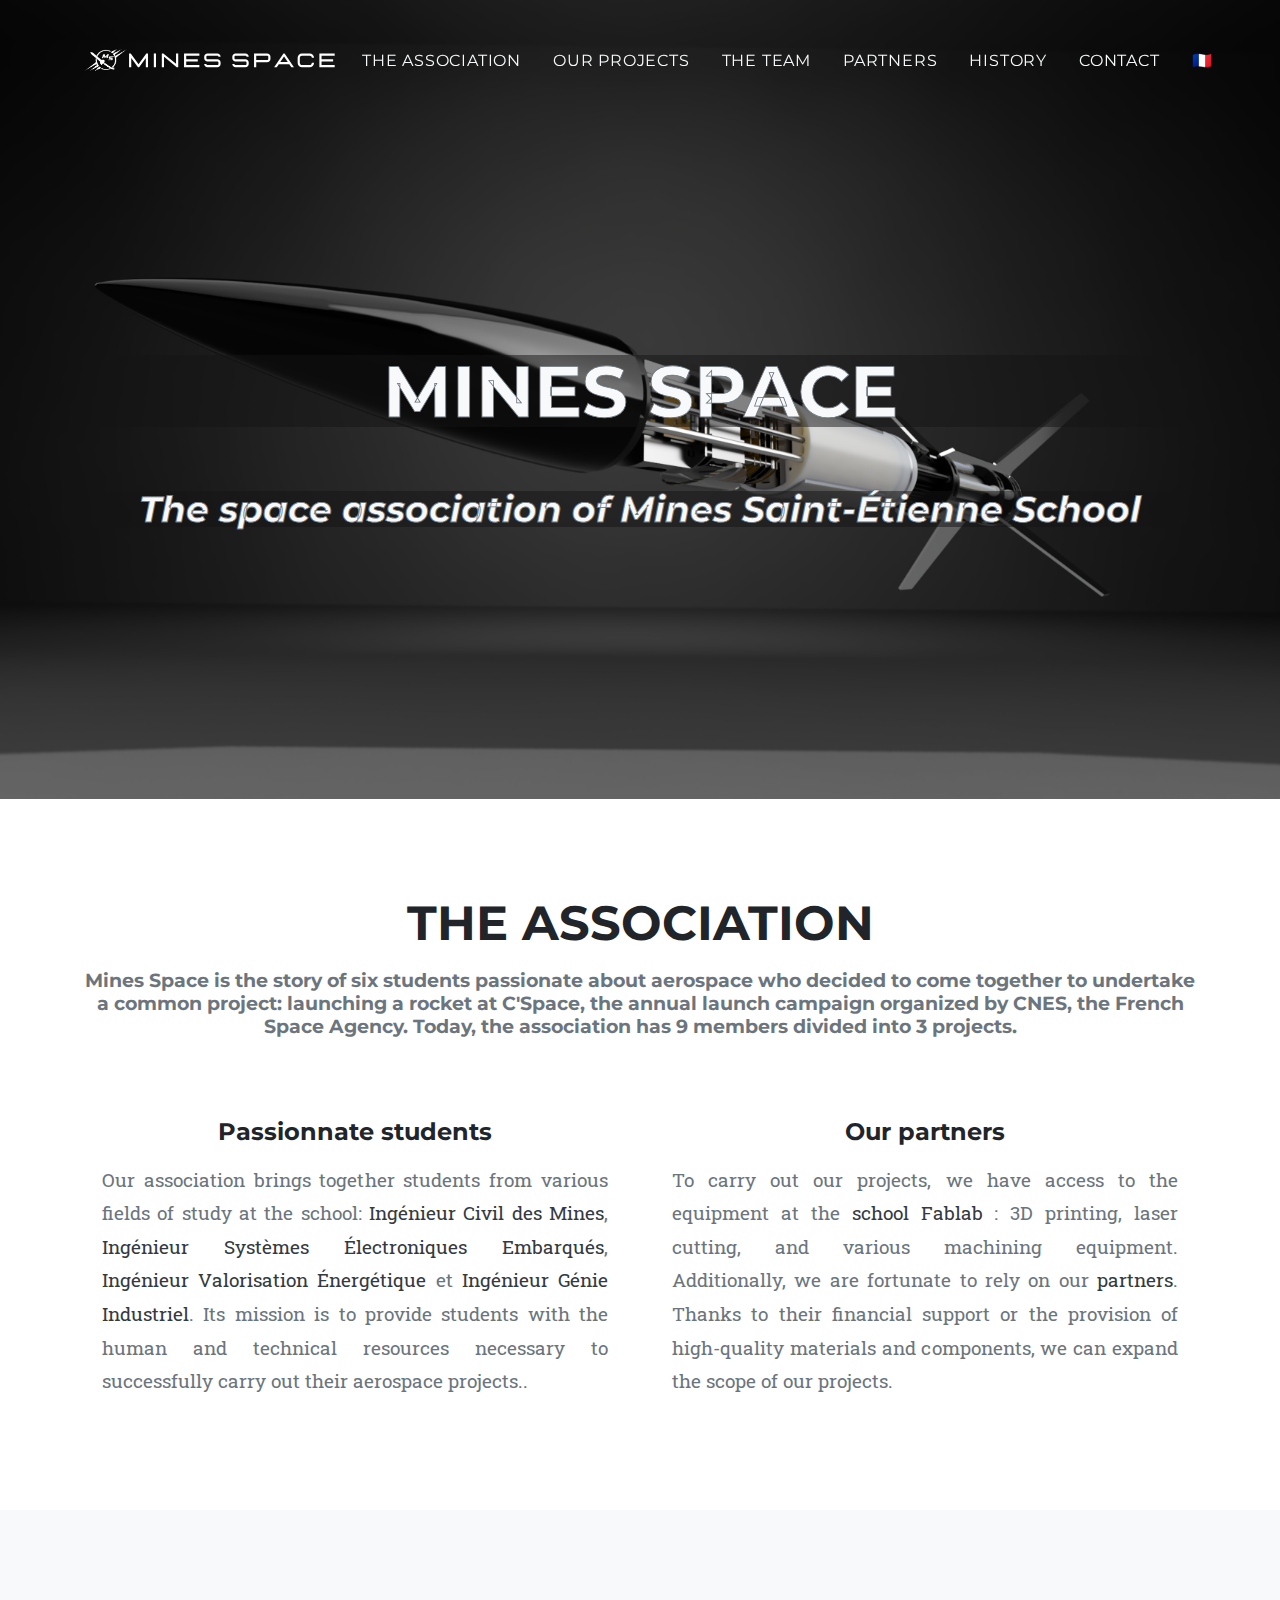
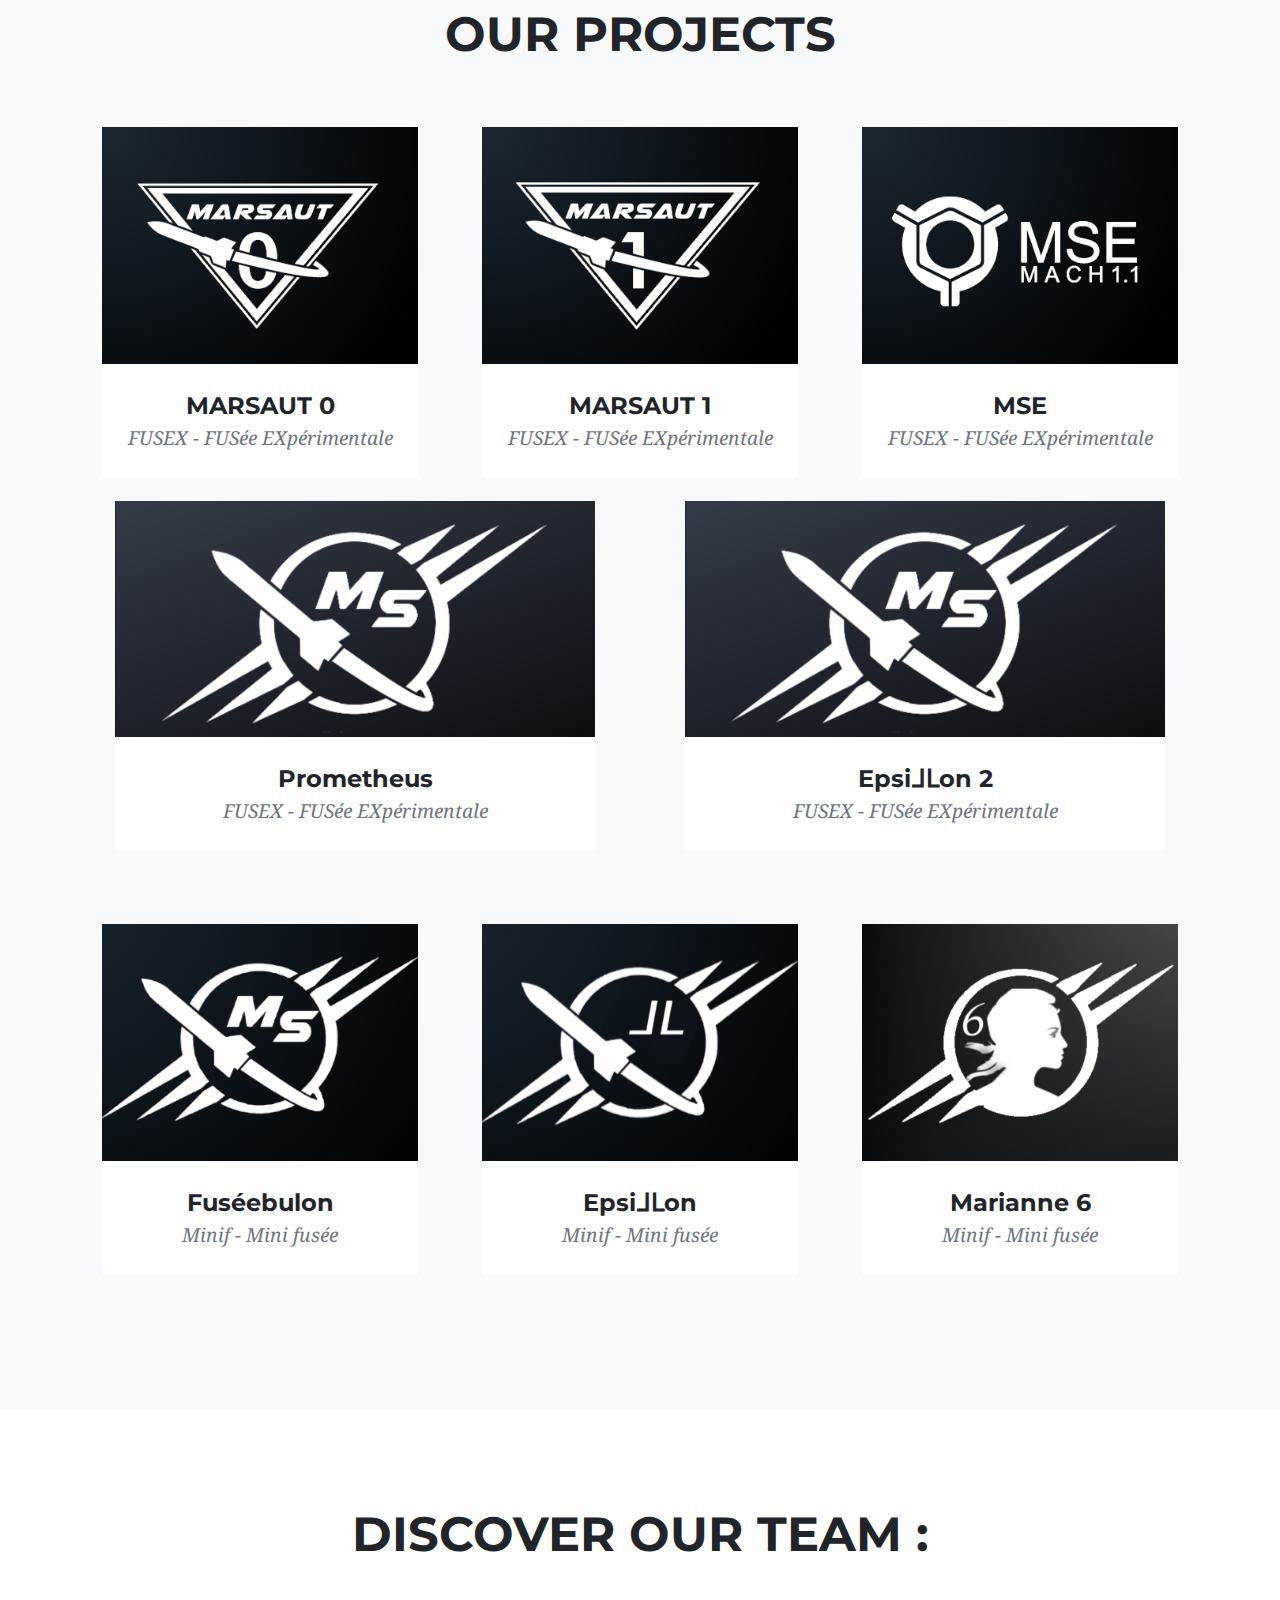
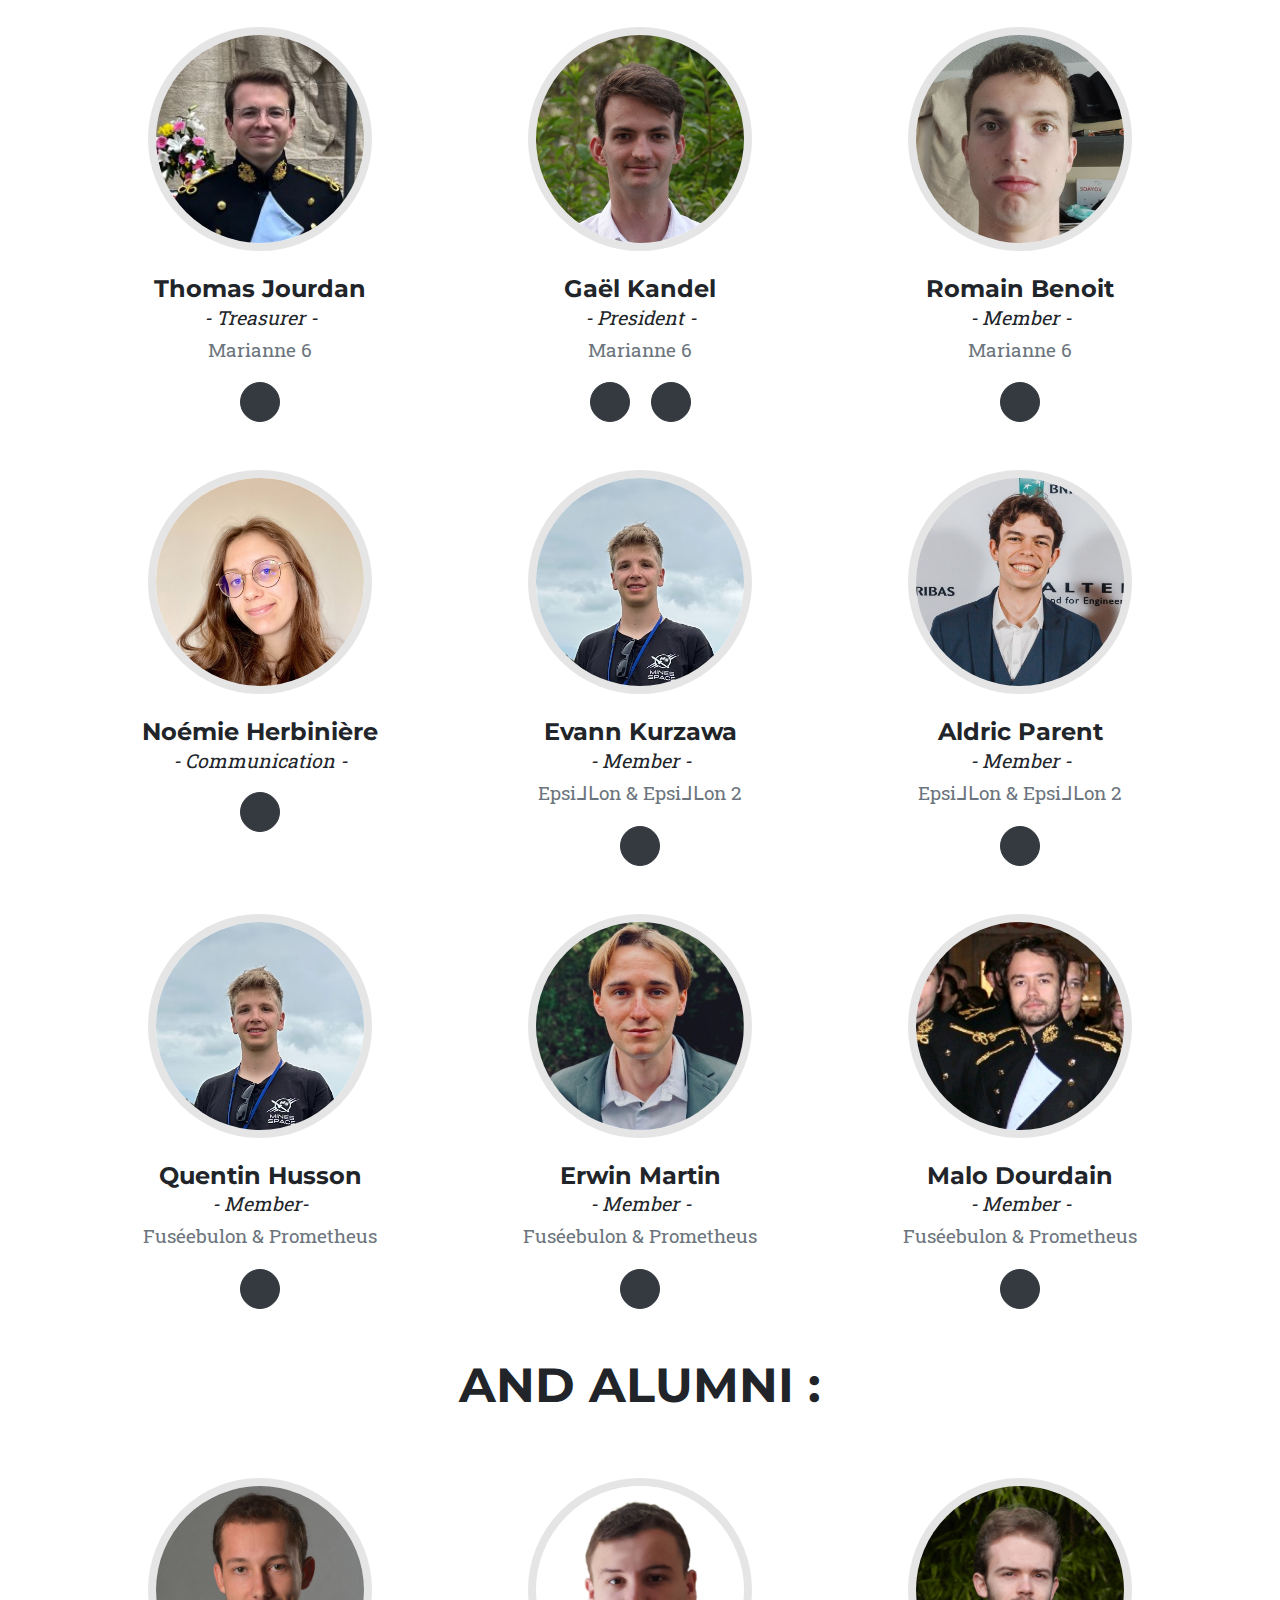
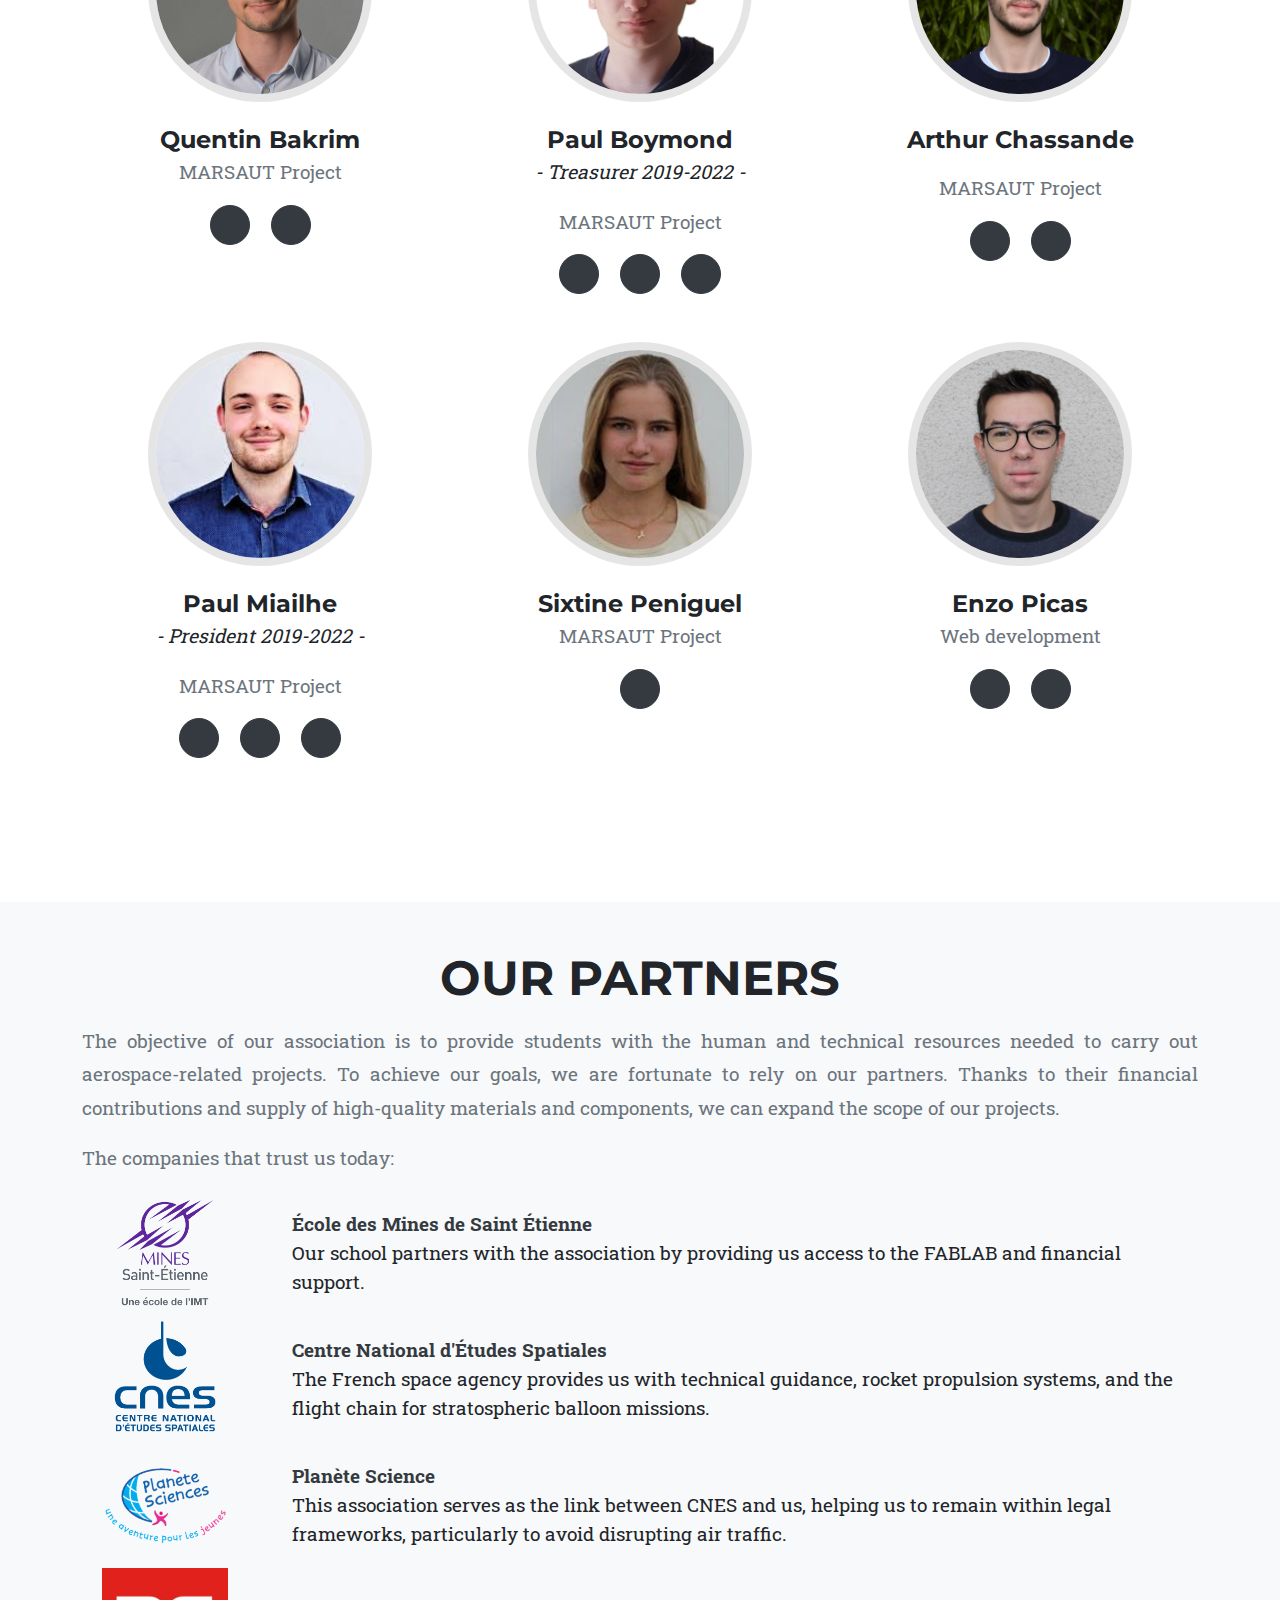
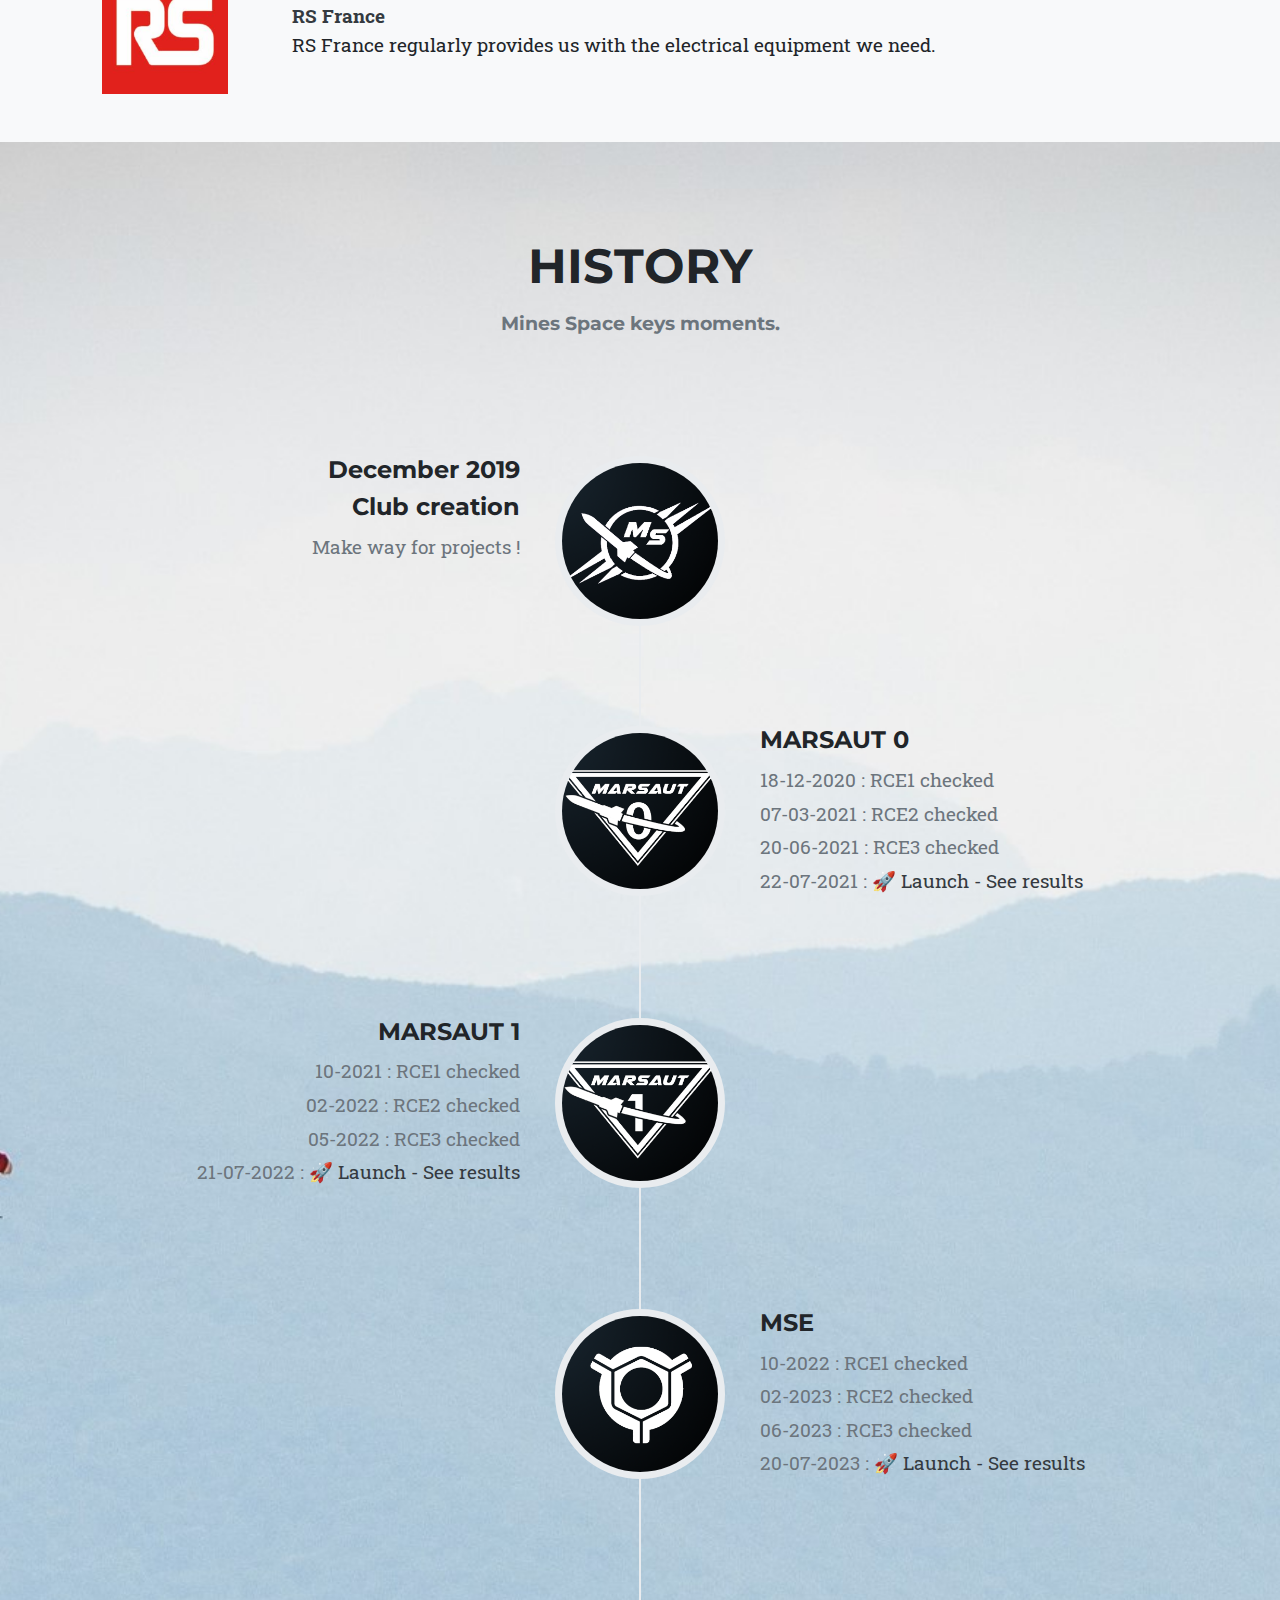
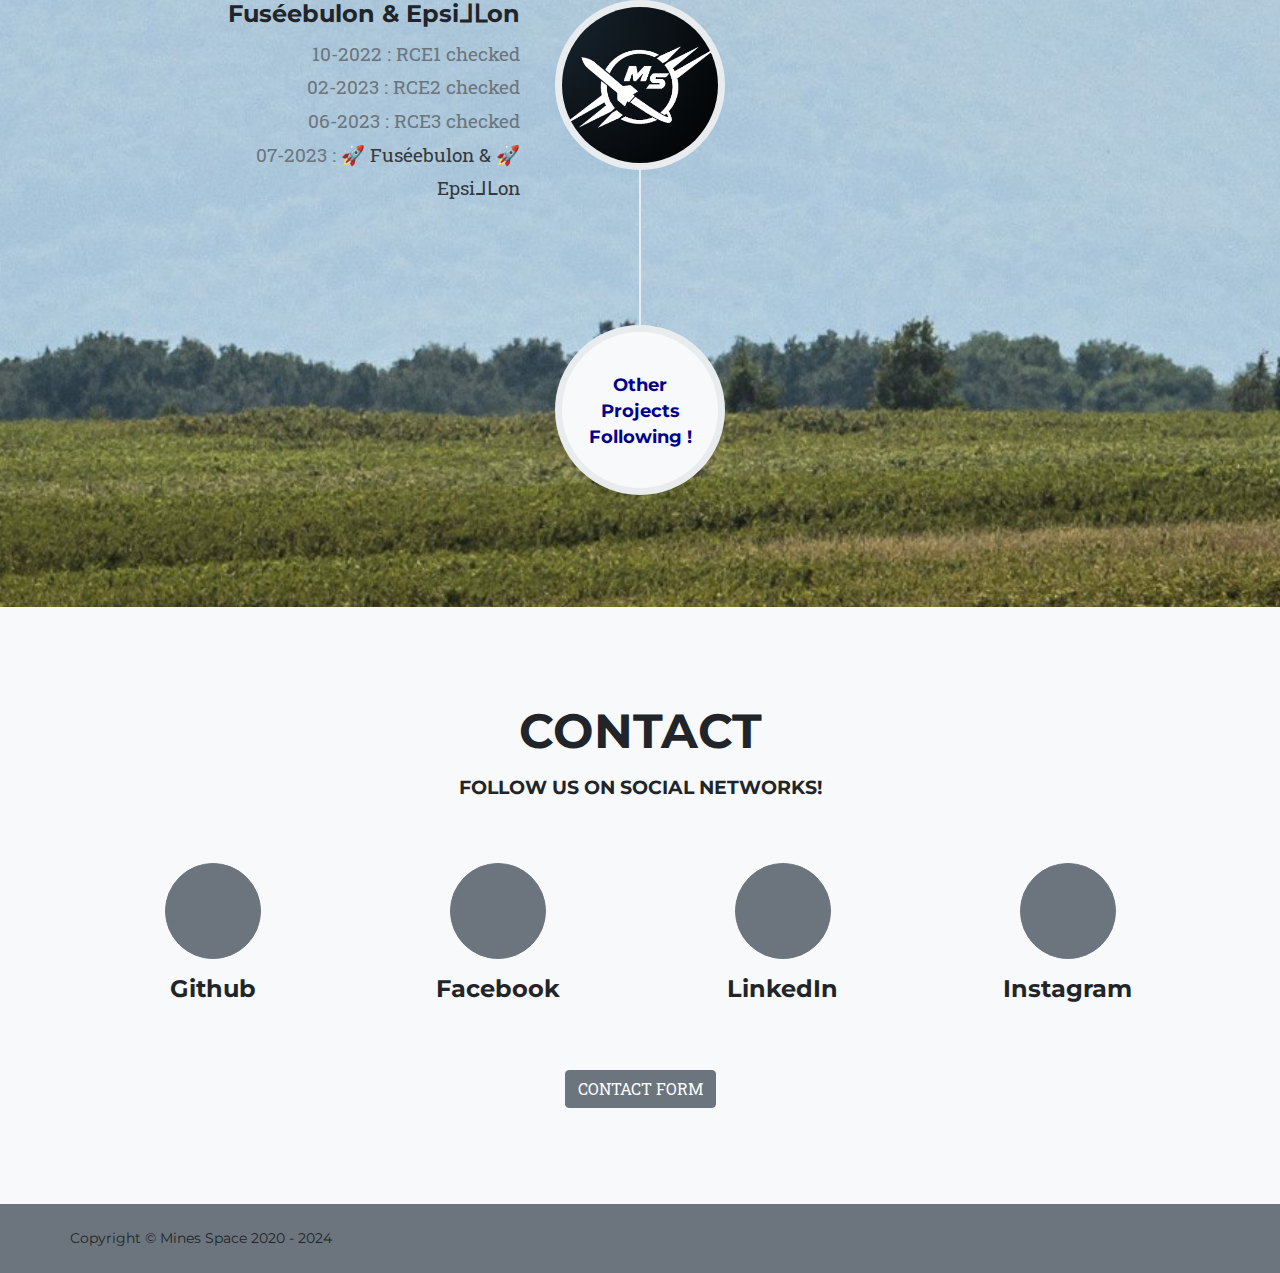
==== commit 435effff: "All photos local" ====
--- a/en/index.html
+++ b/en/index.html
@@ -298,7 +298,7 @@
                 <div class="row">
                     <div class="col-lg-4">
                         <div class="team-member">
-                            <img class="mx-auto rounded-circle" src="https://media.licdn.com/dms/image/D4E03AQFRqp_akIgt8w/profile-displayphoto-shrink_400_400/0/1715716078597?e=1723680000&v=beta&t=itAbFQvTBdkL9MqxqKt3mFuvct1EHD7uNNJ7GvjVL50" alt="" />
+                            <img class="mx-auto rounded-circle" src="../assets/img/team/thomasjourdan.jpeg" alt="" />
                             <h4>Thomas Jourdan</h4>
                             <i>- Treasurer -</i>
                             <p class="text-muted"> Marianne 6</p>
@@ -307,7 +307,7 @@
                     </div>
                     <div class="col-lg-4">
                         <div class="team-member">
-                            <img class="mx-auto rounded-circle" src="https://media.licdn.com/dms/image/D4D03AQHY6VBKIYzuUQ/profile-displayphoto-shrink_800_800/0/1718961644879?e=1725494400&v=beta&t=01_gxRv-NrWPiqXYGE291uWSrLYRgGP9XBIDTH88iuY" alt="" />
+                            <img class="mx-auto rounded-circle" src="../assets/img/team/gaelkandel.jpg" alt="" />
                             <h4>Gaël Kandel</h4>
                                 <i>- President -</i>
                             <p class="text-muted"> Marianne 6 </p>
@@ -326,7 +326,7 @@
                     </div>
                     <div class="col-lg-4">
                         <div class="team-member">
-                            <img class="mx-auto rounded-circle" src="https://media.licdn.com/dms/image/D4E03AQEt9-fTTO-pkw/profile-displayphoto-shrink_400_400/0/1712679051571?e=1723680000&v=beta&t=jl2xO4AhDKlR-KZSj8XPunE8Mj8wLrOR9yC12HQlXqw" alt="" />
+                            <img class="mx-auto rounded-circle" src="../assets/img/team/noemieherbiniere.jpeg" alt="" />
                             <h4>Noémie Herbinière</h4>
                             <i>- Communication -</i>
                             <p class="text-muted"> </p>
@@ -335,7 +335,7 @@
                     </div>
                     <div class="col-lg-4">
                         <div class="team-member">
-                            <img class="mx-auto rounded-circle" src="https://media.licdn.com/dms/image/D4E03AQEata-FBNTC5Q/profile-displayphoto-shrink_400_400/0/1701855545037?e=1722470400&v=beta&t=hM3IzZTI28KXRXn1Z-fHbTPe16WqRm6MLczOOmqzp9s" alt="" />
+                            <img class="mx-auto rounded-circle" src="../assets/img/team/quentinhusson.jpeg" alt="" />
                             <h4>Evann Kurzawa</h4>
                             <i>- Member -</i>
                             <p class="text-muted"> Epsiᒧᒪon &  Epsiᒧᒪon 2</p>
@@ -344,7 +344,7 @@
                     </div>
                     <div class="col-lg-4">
                         <div class="team-member">
-                            <img class="mx-auto rounded-circle" src="https://media.licdn.com/dms/image/D4D03AQFR7NKqzSN93Q/profile-displayphoto-shrink_400_400/0/1706717473011?e=1722470400&v=beta&t=TiwGbhi3xc2nZGp08jYGuRELNm9pG4WGzOYl08REMAs" alt="" />
+                            <img class="mx-auto rounded-circle" src="../assets/img/team/aldricparent.jpeg" alt="" />
                             <h4>Aldric Parent</h4>
                             <i>- Member -</i>
                             <p class="text-muted"> Epsiᒧᒪon &  Epsiᒧᒪon 2</p>
@@ -353,7 +353,7 @@
                     </div>
                     <div class="col-lg-4">
                         <div class="team-member">
-                            <img class="mx-auto rounded-circle" src="https://media.licdn.com/dms/image/D4E03AQELQhXm6bSyJw/profile-displayphoto-shrink_400_400/0/1698778527446?e=1722470400&v=beta&t=_FOLBbbIoD72aiuM_6XhzGycAgO1L4VQ249QysvYPXE" alt="" />
+                            <img class="mx-auto rounded-circle" src="../assets/img/team/quentinhusson.jpeg" alt="" />
                             <h4>Quentin Husson</h4>
                             <i>- Member-</i>
                             <p class="text-muted"> Fuséebulon &  Prometheus</p>
@@ -362,7 +362,7 @@
                     </div>
                     <div class="col-lg-4">
                         <div class="team-member">
-                            <img class="mx-auto rounded-circle" src="https://media.licdn.com/dms/image/D4D03AQECPx5ftJx30Q/profile-displayphoto-shrink_400_400/0/1712477903778?e=1722470400&v=beta&t=HWeuYbm-aZsNb-Uz0jDqwOqNILXAy7sWWIDA8OYQBiU" alt="" />
+                            <img class="mx-auto rounded-circle" src="../assets/img/team/erwinmartin.jpeg" alt="" />
                             <h4>Erwin Martin</h4>
                             <i>- Member -</i>
                             <p class="text-muted"> Fuséebulon &  Prometheus</p>
@@ -371,7 +371,7 @@
                     </div>
                     <div class="col-lg-4">
                         <div class="team-member">
-                            <img class="mx-auto rounded-circle" src="https://media.licdn.com/dms/image/D4E03AQE_koBp18Uyyg/profile-displayphoto-shrink_400_400/0/1672065885149?e=1722470400&v=beta&t=XuyeqLzuV4c2mEidbV6yBMCkJ0gMqnKtsHrwv84uSgQ" alt="" />
+                            <img class="mx-auto rounded-circle" src="../assets/img/team/malodourdain.jpeg" alt="" />
                             <h4>Malo Dourdain</h4>
                             <i>- Member -</i>
                             <p class="text-muted"> Fuséebulon &  Prometheus</p>
